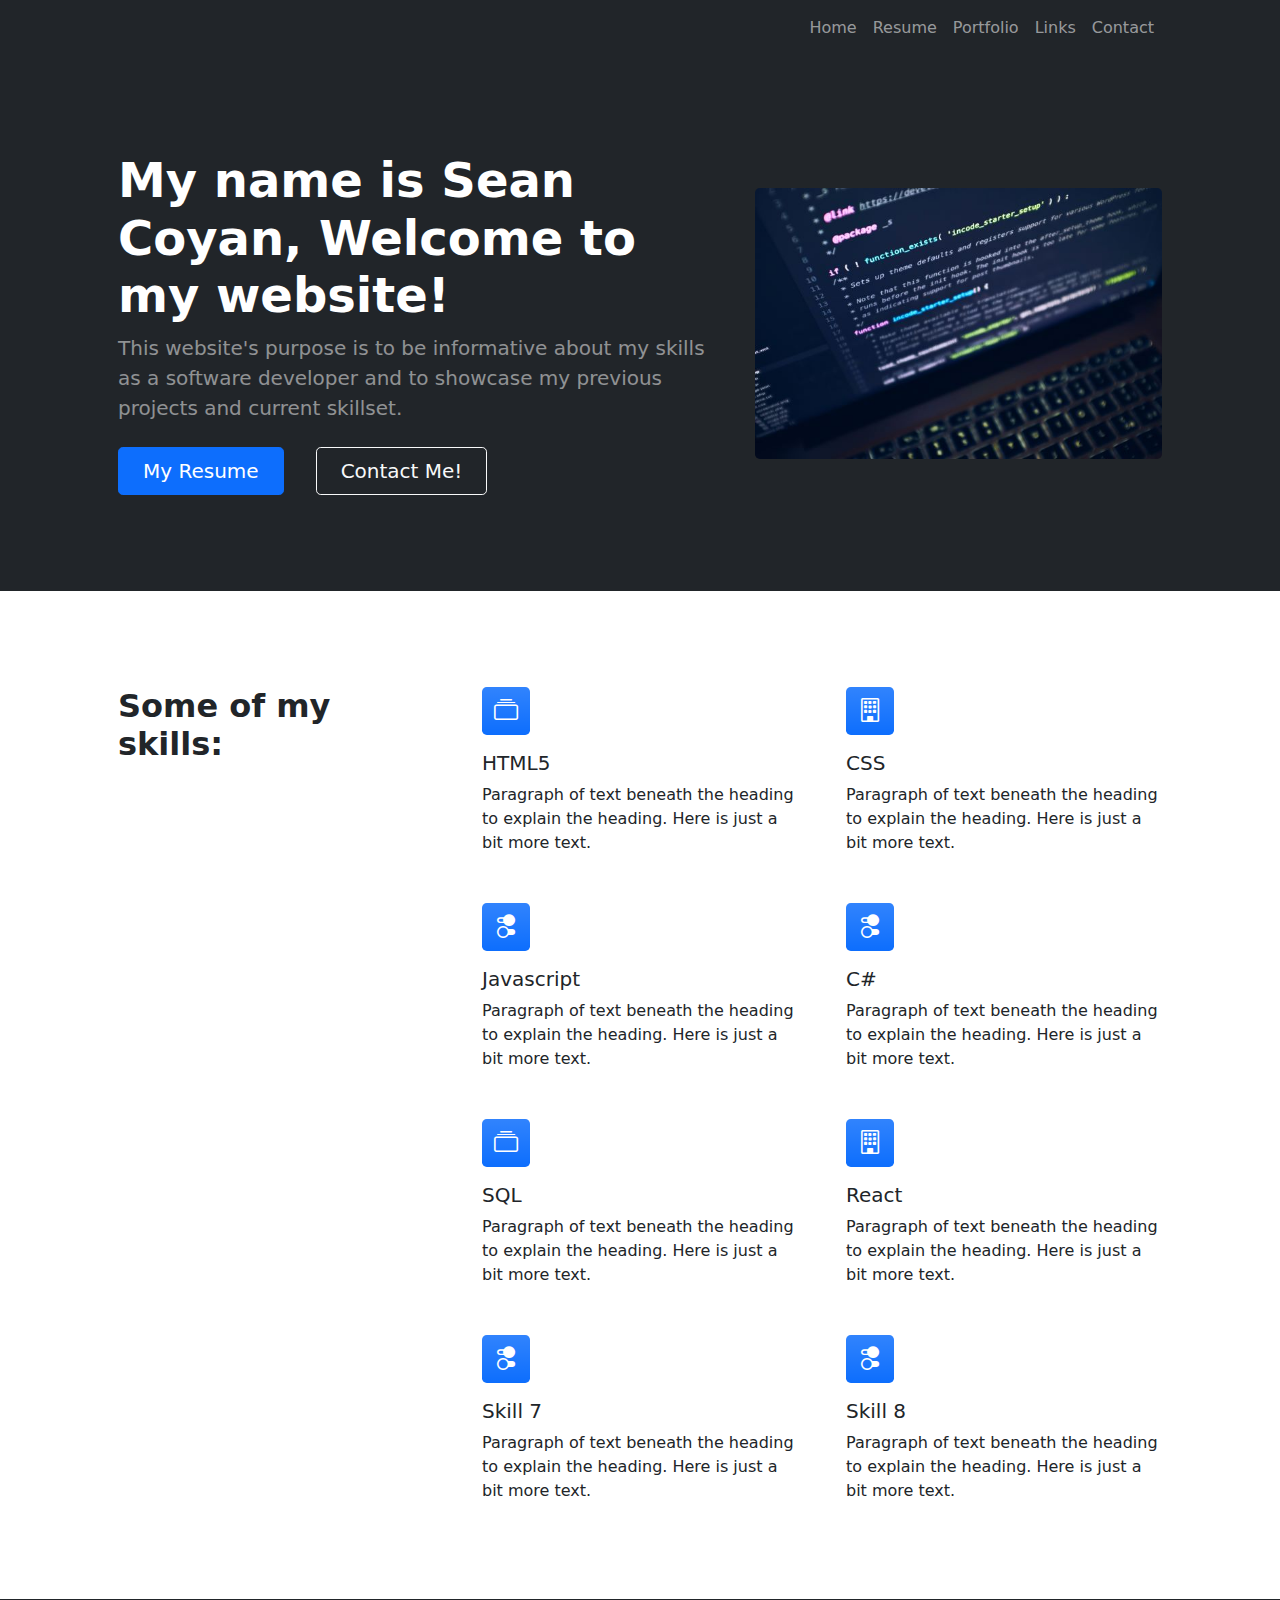
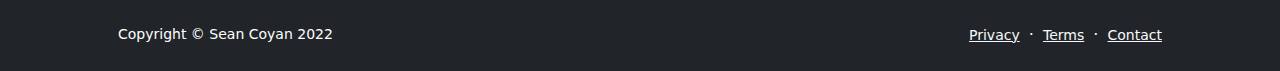
==== index.html @ 254affde "Initialize" ====
<!DOCTYPE html>
<html lang="en">
    <head>
        <meta charset="utf-8" />
        <meta name="viewport" content="width=device-width, initial-scale=1, shrink-to-fit=no" />
        <meta name="description" content="" />
        <meta name="author" content="" />
        <title>Home - SC Website</title>
        <!-- Favicon-->
        <link rel="icon" type="image/x-icon" href="assets/favicon.ico" />
        <!-- Bootstrap icons-->
        <link href="https://cdn.jsdelivr.net/npm/bootstrap-icons@1.5.0/font/bootstrap-icons.css" rel="stylesheet" />
        <!-- Core theme CSS (includes Bootstrap)-->
        <link href="css/styles.css" rel="stylesheet" />
    </head>
    <body class="d-flex flex-column h-100">
        <main class="flex-shrink-0">
            <!-- Navigation-->
            <nav class="navbar navbar-expand-lg navbar-dark bg-dark">
                <div class="container px-5">
                    <a class="navbar-brand" href="index.html"></a>
                    <button class="navbar-toggler" type="button" data-bs-toggle="collapse" data-bs-target="#navbarSupportedContent" aria-controls="navbarSupportedContent" aria-expanded="false" aria-label="Toggle navigation"><span class="navbar-toggler-icon"></span></button>
                    <div class="collapse navbar-collapse" id="navbarSupportedContent">
                        <ul class="navbar-nav ms-auto mb-2 mb-lg-0">
                            <li class="nav-item"><a class="nav-link" href="index.html">Home</a></li>
                            <li class="nav-item"><a class="nav-link" href="resume.html">Resume</a></li>
                            <li class="nav-item"><a class="nav-link" href="portfolio.html">Portfolio</a></li>
                            <li class="nav-item"><a class="nav-link" href="Links.html">Links</a></li>
                            <li class="nav-item"><a class="nav-link" href="contact.html">Contact</a></li>
                            <!-- <li class="nav-item dropdown">
                                <a class="nav-link dropdown-toggle" id="navbarDropdownBlog" href="#" role="button" data-bs-toggle="dropdown" aria-expanded="false">Blog</a>
                                <ul class="dropdown-menu dropdown-menu-end" aria-labelledby="navbarDropdownBlog">
                                    <li><a class="dropdown-item" href="blog-home.html">Blog Home</a></li>
                                    <li><a class="dropdown-item" href="blog-post.html">Blog Post</a></li>
                                </ul>
                            </li> -->                            
                        </ul>
                    </div>
                </div>
            </nav>
            <!-- Header-->
            <header class="bg-dark py-5">
                <div class="container px-5">
                    <div class="row gx-5 align-items-center justify-content-center">
                        <div class="col-lg-8 col-xl-7 col-xxl-6">
                            <div class="my-5 text-center text-xl-start">
                                <h1 class="display-5 fw-bolder text-white mb-2">My name is Sean Coyan, Welcome to my website!</h1>
                                <p class="lead fw-normal text-white-50 mb-4">This website's purpose is to be informative about my skills as a software developer and to showcase my previous projects and current skillset.</p>
                                <div class="d-grid gap-3 d-sm-flex justify-content-sm-center justify-content-xl-start">
                                    <a class="btn btn-primary btn-lg px-4 me-sm-3" href="/resume.html">My Resume</a>
                                    <a class="btn btn-outline-light btn-lg px-4" href="/contact.html">Contact Me!</a>
                                </div>
                            </div>
                        </div>
                        <div class="col-xl-5 col-xxl-6 d-none d-xl-block text-center"><img class="img-fluid rounded-3 my-5" src="/assets/images/computerScreen600_400.jpg" alt="..." /></div>
                    </div>
                </div>
            </header>
            <!-- Features section-->
            <section class="py-5" id="features">
                <div class="container px-5 my-5">
                    <div class="row gx-5">
                        <div class="col-lg-4 mb-5 mb-lg-0"><h2 class="fw-bolder mb-0">Some of my skills:</h2></div>
                        <div class="col-lg-8">
                            <div class="row gx-5 row-cols-1 row-cols-md-2">
                                <div class="col mb-5 h-100">
                                    <div class="feature bg-primary bg-gradient text-white rounded-3 mb-3"><i class="bi bi-collection"></i></div>
                                    <h2 class="h5">HTML5</h2>
                                    <p class="mb-0">Paragraph of text beneath the heading to explain the heading. Here is just a bit more text.</p>
                                </div>
                                <div class="col mb-5 h-100">
                                    <div class="feature bg-primary bg-gradient text-white rounded-3 mb-3"><i class="bi bi-building"></i></div>
                                    <h2 class="h5">CSS</h2>
                                    <p class="mb-0">Paragraph of text beneath the heading to explain the heading. Here is just a bit more text.</p>
                                </div>
                                <div class="col mb-5 mb-md-0 h-100">
                                    <div class="feature bg-primary bg-gradient text-white rounded-3 mb-3"><i class="bi bi-toggles2"></i></div>
                                    <h2 class="h5">Javascript</h2>
                                    <p class="mb-0">Paragraph of text beneath the heading to explain the heading. Here is just a bit more text.</p>
                                </div>
                                <div class="col mb-5 h-100">
                                    <div class="feature bg-primary bg-gradient text-white rounded-3 mb-3"><i class="bi bi-toggles2"></i></div>
                                    <h2 class="h5">C#</h2>
                                    <p class="mb-0">Paragraph of text beneath the heading to explain the heading. Here is just a bit more text.</p>
                                </div>
                                <div class="col mb-5 h-100">
                                    <div class="feature bg-primary bg-gradient text-white rounded-3 mb-3"><i class="bi bi-collection"></i></div>
                                    <h2 class="h5">SQL</h2>
                                    <p class="mb-0">Paragraph of text beneath the heading to explain the heading. Here is just a bit more text.</p>
                                </div>
                                <div class="col mb-5 h-100">
                                    <div class="feature bg-primary bg-gradient text-white rounded-3 mb-3"><i class="bi bi-building"></i></div>
                                    <h2 class="h5">React</h2>
                                    <p class="mb-0">Paragraph of text beneath the heading to explain the heading. Here is just a bit more text.</p>
                                </div>
                                <div class="col mb-5 mb-md-0 h-100">
                                    <div class="feature bg-primary bg-gradient text-white rounded-3 mb-3"><i class="bi bi-toggles2"></i></div>
                                    <h2 class="h5">Skill 7</h2>
                                    <p class="mb-0">Paragraph of text beneath the heading to explain the heading. Here is just a bit more text.</p>
                                </div>
                                <div class="col h-100">
                                    <div class="feature bg-primary bg-gradient text-white rounded-3 mb-3"><i class="bi bi-toggles2"></i></div>
                                    <h2 class="h5">Skill 8</h2>
                                    <p class="mb-0">Paragraph of text beneath the heading to explain the heading. Here is just a bit more text.</p>
                                </div>
                            </div>
                        </div>
                    </div>
                </div>
            </section>
            <!-- Testimonial section
            <div class="py-5 bg-light">
                <div class="container px-5 my-5">
                    <div class="row gx-5 justify-content-center">
                        <div class="col-lg-10 col-xl-7">
                            <div class="text-center">
                                <div class="fs-4 mb-4 fst-italic">"Working with Start Bootstrap templates has saved me tons of development time when building new projects! Starting with a Bootstrap template just makes things easier!"</div>
                                <div class="d-flex align-items-center justify-content-center">
                                    <img class="rounded-circle me-3" src="https://dummyimage.com/40x40/ced4da/6c757d" alt="..." />
                                    <div class="fw-bold">
                                        Tom Ato
                                        <span class="fw-bold text-primary mx-1">/</span>
                                        CEO, Pomodoro
                                    </div>
                                </div>
                            </div>
                        </div>
                    </div>
                </div>
            </div> -->
            <!-- Blog preview section
            <section class="py-5">
                <div class="container px-5 my-5">
                    <div class="row gx-5 justify-content-center">
                        <div class="col-lg-8 col-xl-6">
                            <div class="text-center">
                                <h2 class="fw-bolder">From our blog</h2>
                                <p class="lead fw-normal text-muted mb-5">Lorem ipsum, dolor sit amet consectetur adipisicing elit. Eaque fugit ratione dicta mollitia. Officiis ad.</p>
                            </div>
                        </div>
                    </div>
                    <div class="row gx-5">
                        <div class="col-lg-4 mb-5">
                            <div class="card h-100 shadow border-0">
                                <img class="card-img-top" src="https://dummyimage.com/600x350/ced4da/6c757d" alt="..." />
                                <div class="card-body p-4">
                                    <div class="badge bg-primary bg-gradient rounded-pill mb-2">News</div>
                                    <a class="text-decoration-none link-dark stretched-link" href="#!"><h5 class="card-title mb-3">Blog post title</h5></a>
                                    <p class="card-text mb-0">Some quick example text to build on the card title and make up the bulk of the card's content.</p>
                                </div>
                                <div class="card-footer p-4 pt-0 bg-transparent border-top-0">
                                    <div class="d-flex align-items-end justify-content-between">
                                        <div class="d-flex align-items-center">
                                            <img class="rounded-circle me-3" src="https://dummyimage.com/40x40/ced4da/6c757d" alt="..." />
                                            <div class="small">
                                                <div class="fw-bold">Kelly Rowan</div>
                                                <div class="text-muted">March 12, 2022 &middot; 6 min read</div>
                                            </div>
                                        </div>
                                    </div>
                                </div>
                            </div>
                        </div>
                        <div class="col-lg-4 mb-5">
                            <div class="card h-100 shadow border-0">
                                <img class="card-img-top" src="https://dummyimage.com/600x350/adb5bd/495057" alt="..." />
                                <div class="card-body p-4">
                                    <div class="badge bg-primary bg-gradient rounded-pill mb-2">Media</div>
                                    <a class="text-decoration-none link-dark stretched-link" href="#!"><h5 class="card-title mb-3">Another blog post title</h5></a>
                                    <p class="card-text mb-0">This text is a bit longer to illustrate the adaptive height of each card. Some quick example text to build on the card title and make up the bulk of the card's content.</p>
                                </div>
                                <div class="card-footer p-4 pt-0 bg-transparent border-top-0">
                                    <div class="d-flex align-items-end justify-content-between">
                                        <div class="d-flex align-items-center">
                                            <img class="rounded-circle me-3" src="https://dummyimage.com/40x40/ced4da/6c757d" alt="..." />
                                            <div class="small">
                                                <div class="fw-bold">Josiah Barclay</div>
                                                <div class="text-muted">March 23, 2022 &middot; 4 min read</div>
                                            </div>
                                        </div>
                                    </div>
                                </div>
                            </div>
                        </div>
                        <div class="col-lg-4 mb-5">
                            <div class="card h-100 shadow border-0">
                                <img class="card-img-top" src="https://dummyimage.com/600x350/6c757d/343a40" alt="..." />
                                <div class="card-body p-4">
                                    <div class="badge bg-primary bg-gradient rounded-pill mb-2">News</div>
                                    <a class="text-decoration-none link-dark stretched-link" href="#!"><h5 class="card-title mb-3">The last blog post title is a little bit longer than the others</h5></a>
                                    <p class="card-text mb-0">Some more quick example text to build on the card title and make up the bulk of the card's content.</p>
                                </div>
                                <div class="card-footer p-4 pt-0 bg-transparent border-top-0">
                                    <div class="d-flex align-items-end justify-content-between">
                                        <div class="d-flex align-items-center">
                                            <img class="rounded-circle me-3" src="https://dummyimage.com/40x40/ced4da/6c757d" alt="..." />
                                            <div class="small">
                                                <div class="fw-bold">Evelyn Martinez</div>
                                                <div class="text-muted">April 2, 2022 &middot; 10 min read</div>
                                            </div>
                                        </div>
                                    </div>
                                </div>
                            </div>
                        </div>
                    </div>-->
                    <!-- Call to action
                    <aside class="bg-primary bg-gradient rounded-3 p-4 p-sm-5 mt-5">
                        <div class="d-flex align-items-center justify-content-between flex-column flex-xl-row text-center text-xl-start">
                            <div class="mb-4 mb-xl-0">
                                <div class="fs-3 fw-bold text-white">New products, delivered to you.</div>
                                <div class="text-white-50">Sign up for our newsletter for the latest updates.</div>
                            </div>
                            <div class="ms-xl-4">
                                <div class="input-group mb-2">
                                    <input class="form-control" type="text" placeholder="Email address..." aria-label="Email address..." aria-describedby="button-newsletter" />
                                    <button class="btn btn-outline-light" id="button-newsletter" type="button">Sign up</button>
                                </div>
                                <div class="small text-white-50">We care about privacy, and will never share your data.</div>
                            </div>
                        </div>
                    </aside>
                </div>
            </section> -->
        </main>
        <!-- Footer-->
        <footer class="bg-dark py-4 mt-auto">
            <div class="container px-5">
                <div class="row align-items-center justify-content-between flex-column flex-sm-row">
                    <div class="col-auto"><div class="small m-0 text-white">Copyright &copy; Sean Coyan 2022</div></div>
                    <div class="col-auto">
                        <a class="link-light small" href="#!">Privacy</a>
                        <span class="text-white mx-1">&middot;</span>
                        <a class="link-light small" href="#!">Terms</a>
                        <span class="text-white mx-1">&middot;</span>
                        <a class="link-light small" href="#!">Contact</a>
                    </div>
                </div>
            </div>
        </footer>
        <!-- Bootstrap core JS-->
        <script src="https://cdn.jsdelivr.net/npm/bootstrap@5.1.3/dist/js/bootstrap.bundle.min.js"></script>
        <!-- Core theme JS-->
        <script src="js/scripts.js"></script>
        <script src="js/bootstrap.bundle.js"></script>
    </body>    
</html>
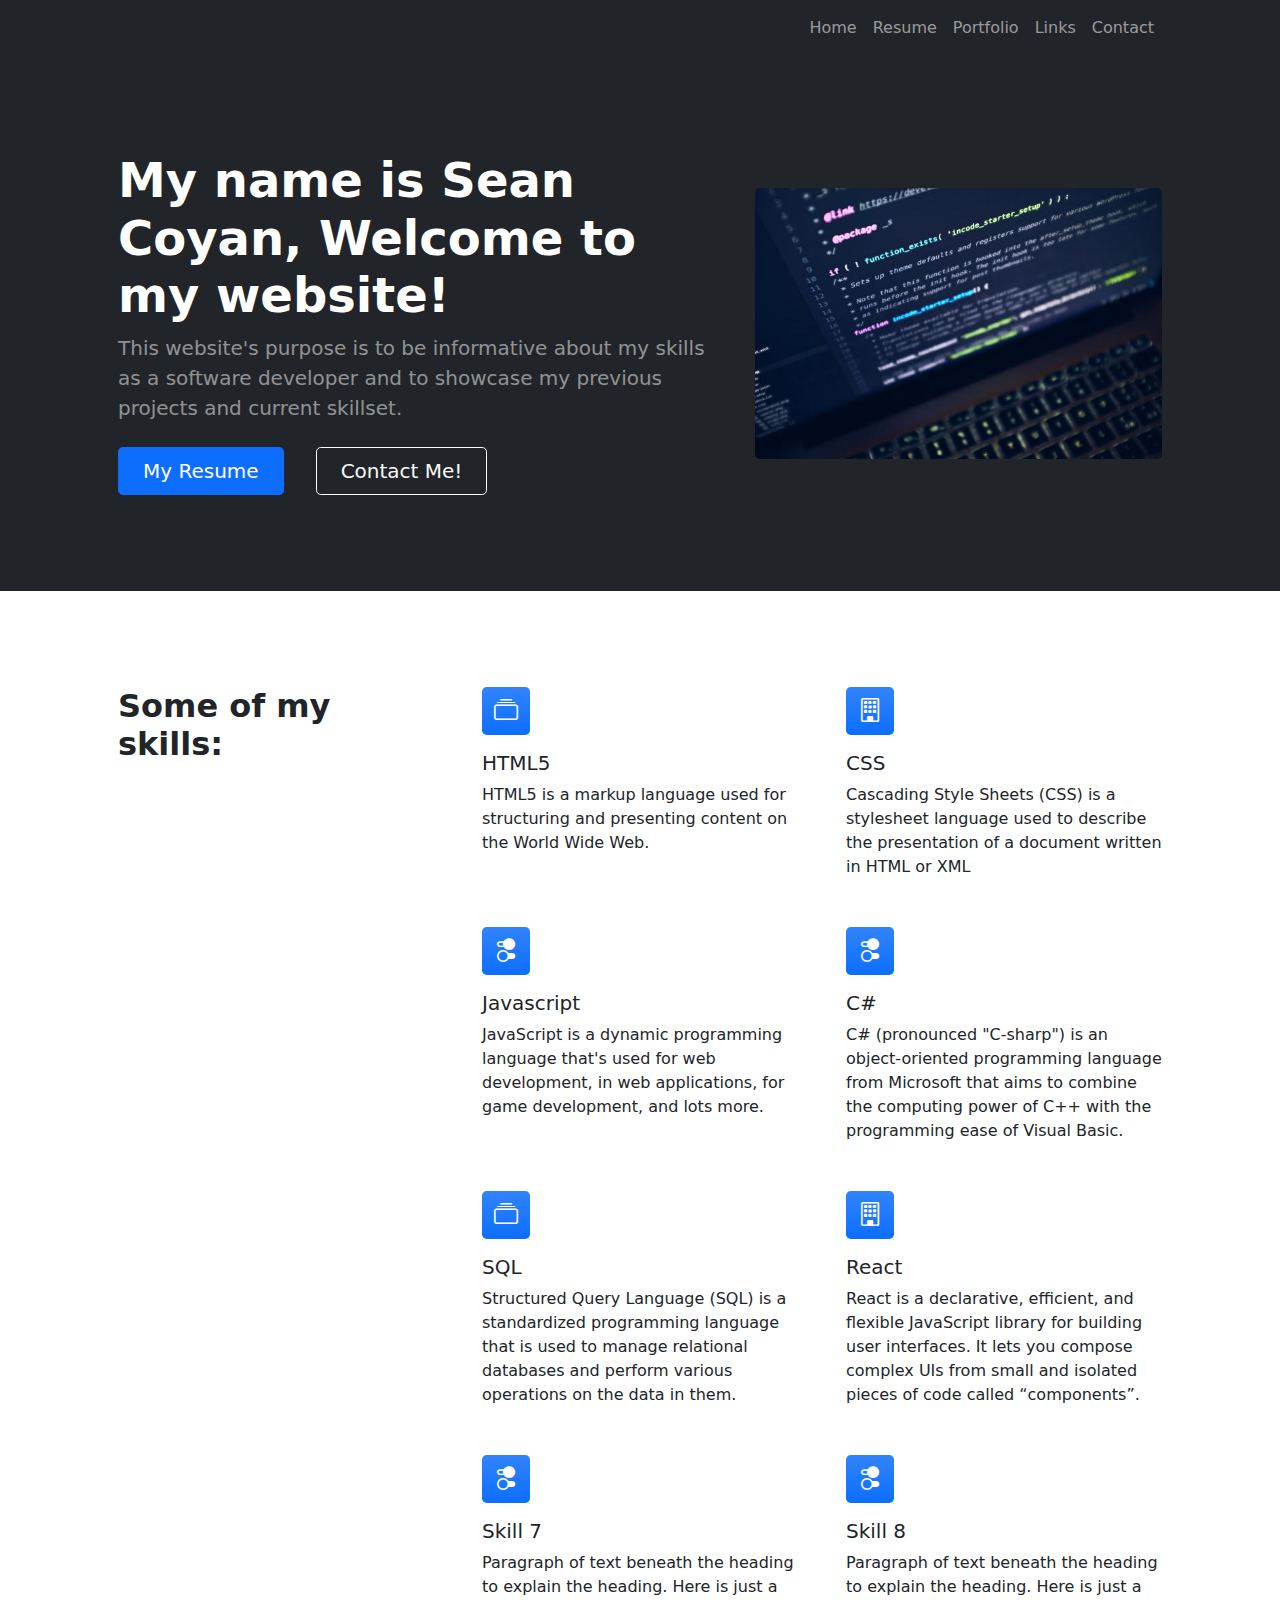
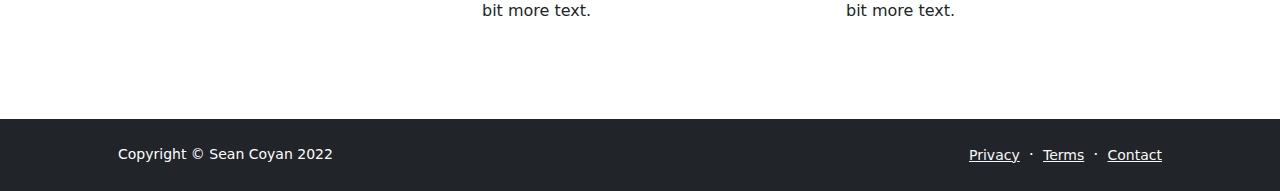
==== commit eb82e5c4: "Updated skill descriptions" ====
--- a/index.html
+++ b/index.html
@@ -66,32 +66,32 @@
                                 <div class="col mb-5 h-100">
                                     <div class="feature bg-primary bg-gradient text-white rounded-3 mb-3"><i class="bi bi-collection"></i></div>
                                     <h2 class="h5">HTML5</h2>
-                                    <p class="mb-0">Paragraph of text beneath the heading to explain the heading. Here is just a bit more text.</p>
+                                    <p class="mb-0">HTML5 is a markup language used for structuring and presenting content on the World Wide Web.</p>
                                 </div>
                                 <div class="col mb-5 h-100">
                                     <div class="feature bg-primary bg-gradient text-white rounded-3 mb-3"><i class="bi bi-building"></i></div>
                                     <h2 class="h5">CSS</h2>
-                                    <p class="mb-0">Paragraph of text beneath the heading to explain the heading. Here is just a bit more text.</p>
+                                    <p class="mb-0">Cascading Style Sheets (CSS) is a stylesheet language used to describe the presentation of a document written in HTML or XML</p>
                                 </div>
                                 <div class="col mb-5 mb-md-0 h-100">
                                     <div class="feature bg-primary bg-gradient text-white rounded-3 mb-3"><i class="bi bi-toggles2"></i></div>
                                     <h2 class="h5">Javascript</h2>
-                                    <p class="mb-0">Paragraph of text beneath the heading to explain the heading. Here is just a bit more text.</p>
+                                    <p class="mb-0">JavaScript is a dynamic programming language that's used for web development, in web applications, for game development, and lots more.</p>
                                 </div>
                                 <div class="col mb-5 h-100">
                                     <div class="feature bg-primary bg-gradient text-white rounded-3 mb-3"><i class="bi bi-toggles2"></i></div>
                                     <h2 class="h5">C#</h2>
-                                    <p class="mb-0">Paragraph of text beneath the heading to explain the heading. Here is just a bit more text.</p>
+                                    <p class="mb-0">C# (pronounced "C-sharp") is an object-oriented programming language from Microsoft that aims to combine the computing power of C++ with the programming ease of Visual Basic.</p>
                                 </div>
                                 <div class="col mb-5 h-100">
                                     <div class="feature bg-primary bg-gradient text-white rounded-3 mb-3"><i class="bi bi-collection"></i></div>
                                     <h2 class="h5">SQL</h2>
-                                    <p class="mb-0">Paragraph of text beneath the heading to explain the heading. Here is just a bit more text.</p>
+                                    <p class="mb-0">Structured Query Language (SQL) is a standardized programming language that is used to manage relational databases and perform various operations on the data in them.</p>
                                 </div>
                                 <div class="col mb-5 h-100">
                                     <div class="feature bg-primary bg-gradient text-white rounded-3 mb-3"><i class="bi bi-building"></i></div>
                                     <h2 class="h5">React</h2>
-                                    <p class="mb-0">Paragraph of text beneath the heading to explain the heading. Here is just a bit more text.</p>
+                                    <p class="mb-0">React is a declarative, efficient, and flexible JavaScript library for building user interfaces. It lets you compose complex UIs from small and isolated pieces of code called “components”.</p>
                                 </div>
                                 <div class="col mb-5 mb-md-0 h-100">
                                     <div class="feature bg-primary bg-gradient text-white rounded-3 mb-3"><i class="bi bi-toggles2"></i></div>
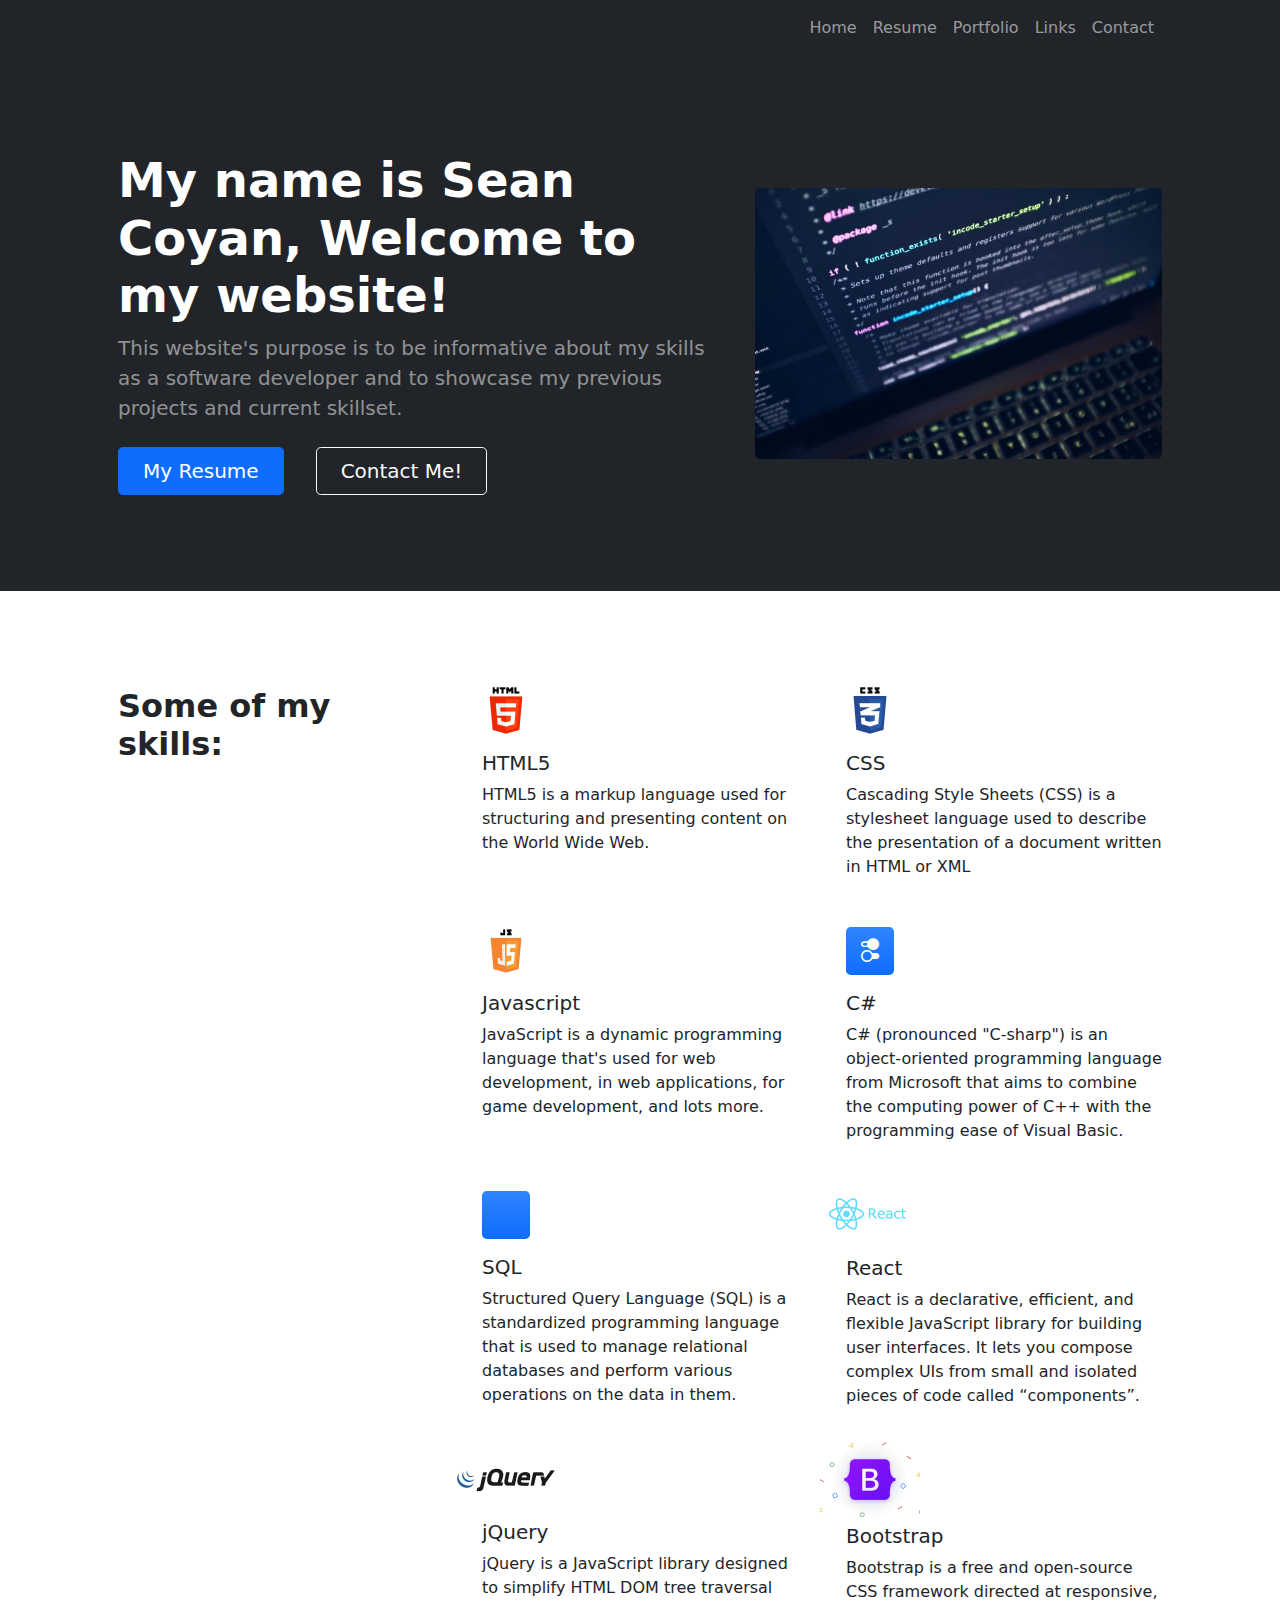
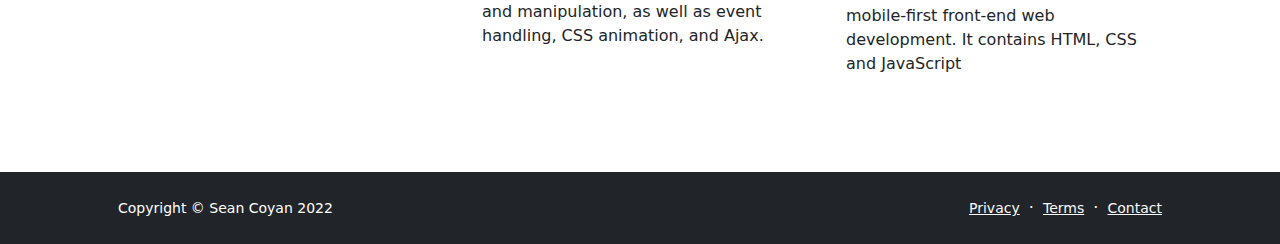
==== commit 88bccd4f: "8-9-22" ====
--- a/index.html
+++ b/index.html
@@ -64,17 +64,17 @@
                         <div class="col-lg-8">
                             <div class="row gx-5 row-cols-1 row-cols-md-2">
                                 <div class="col mb-5 h-100">
-                                    <div class="feature bg-primary bg-gradient text-white rounded-3 mb-3"><i class="bi bi-collection"></i></div>
+                                    <div class="feature bg-primary bg-gradient text-white rounded-3 mb-3"><img src="/assets/images/HTML5.png" alt=""></div>
                                     <h2 class="h5">HTML5</h2>
                                     <p class="mb-0">HTML5 is a markup language used for structuring and presenting content on the World Wide Web.</p>
                                 </div>
                                 <div class="col mb-5 h-100">
-                                    <div class="feature bg-primary bg-gradient text-white rounded-3 mb-3"><i class="bi bi-building"></i></div>
+                                    <div class="feature bg-primary bg-gradient text-white rounded-3 mb-3"><img src="/assets/images/css3.png" alt=""></div>
                                     <h2 class="h5">CSS</h2>
                                     <p class="mb-0">Cascading Style Sheets (CSS) is a stylesheet language used to describe the presentation of a document written in HTML or XML</p>
                                 </div>
                                 <div class="col mb-5 mb-md-0 h-100">
-                                    <div class="feature bg-primary bg-gradient text-white rounded-3 mb-3"><i class="bi bi-toggles2"></i></div>
+                                    <div class="feature bg-primary bg-gradient text-white rounded-3 mb-3"><img src="/assets/images/javascript.png" alt=""></div>
                                     <h2 class="h5">Javascript</h2>
                                     <p class="mb-0">JavaScript is a dynamic programming language that's used for web development, in web applications, for game development, and lots more.</p>
                                 </div>
@@ -84,24 +84,24 @@
                                     <p class="mb-0">C# (pronounced "C-sharp") is an object-oriented programming language from Microsoft that aims to combine the computing power of C++ with the programming ease of Visual Basic.</p>
                                 </div>
                                 <div class="col mb-5 h-100">
-                                    <div class="feature bg-primary bg-gradient text-white rounded-3 mb-3"><i class="bi bi-collection"></i></div>
+                                    <div class="feature bg-primary bg-gradient text-white rounded-3 mb-3"><img src="/assets/images/sqlicon.png" alt=""></div>
                                     <h2 class="h5">SQL</h2>
                                     <p class="mb-0">Structured Query Language (SQL) is a standardized programming language that is used to manage relational databases and perform various operations on the data in them.</p>
                                 </div>
                                 <div class="col mb-5 h-100">
-                                    <div class="feature bg-primary bg-gradient text-white rounded-3 mb-3"><i class="bi bi-building"></i></div>
+                                    <div class="feature bg-primary bg-gradient text-white rounded-3 mb-3"><img src="/assets/images/react.png" alt=""></div>
                                     <h2 class="h5">React</h2>
                                     <p class="mb-0">React is a declarative, efficient, and flexible JavaScript library for building user interfaces. It lets you compose complex UIs from small and isolated pieces of code called “components”.</p>
                                 </div>
                                 <div class="col mb-5 mb-md-0 h-100">
-                                    <div class="feature bg-primary bg-gradient text-white rounded-3 mb-3"><i class="bi bi-toggles2"></i></div>
-                                    <h2 class="h5">Skill 7</h2>
-                                    <p class="mb-0">Paragraph of text beneath the heading to explain the heading. Here is just a bit more text.</p>
+                                    <div class="feature bg-primary bg-gradient text-white rounded-3 mb-3"><img src="/assets/images/jquery.png" alt=""></div>
+                                    <h2 class="h5">jQuery</h2>
+                                    <p class="mb-0">jQuery is a JavaScript library designed to simplify HTML DOM tree traversal and manipulation, as well as event handling, CSS animation, and Ajax.</p>
                                 </div>
                                 <div class="col h-100">
-                                    <div class="feature bg-primary bg-gradient text-white rounded-3 mb-3"><i class="bi bi-toggles2"></i></div>
-                                    <h2 class="h5">Skill 8</h2>
-                                    <p class="mb-0">Paragraph of text beneath the heading to explain the heading. Here is just a bit more text.</p>
+                                    <div class="feature bg-primary bg-gradient text-white rounded-3 mb-3"><img src="/assets/images/Bootstrap5.png" alt=""></div>
+                                    <h2 class="h5">Bootstrap</h2>
+                                    <p class="mb-0">Bootstrap is a free and open-source CSS framework directed at responsive, mobile-first front-end web development. It contains HTML, CSS and JavaScript</p>
                                 </div>
                             </div>
                         </div>
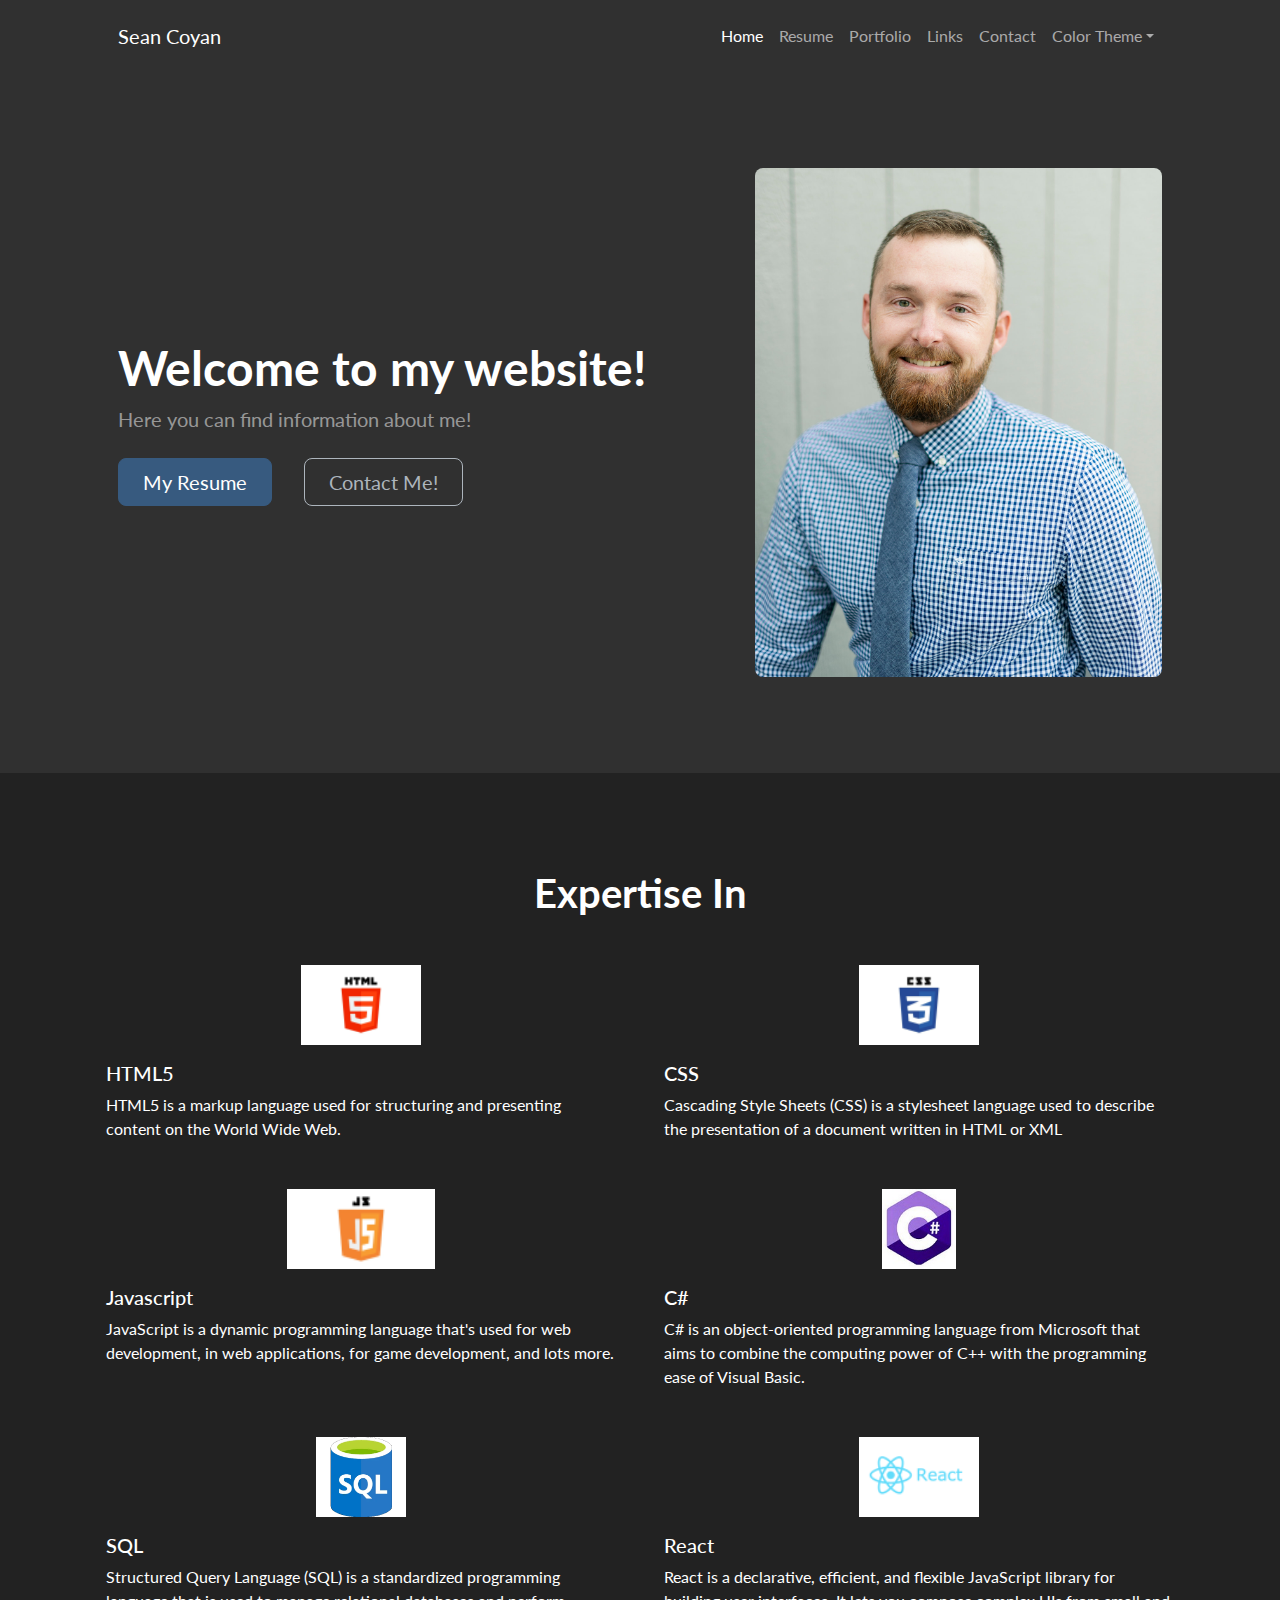
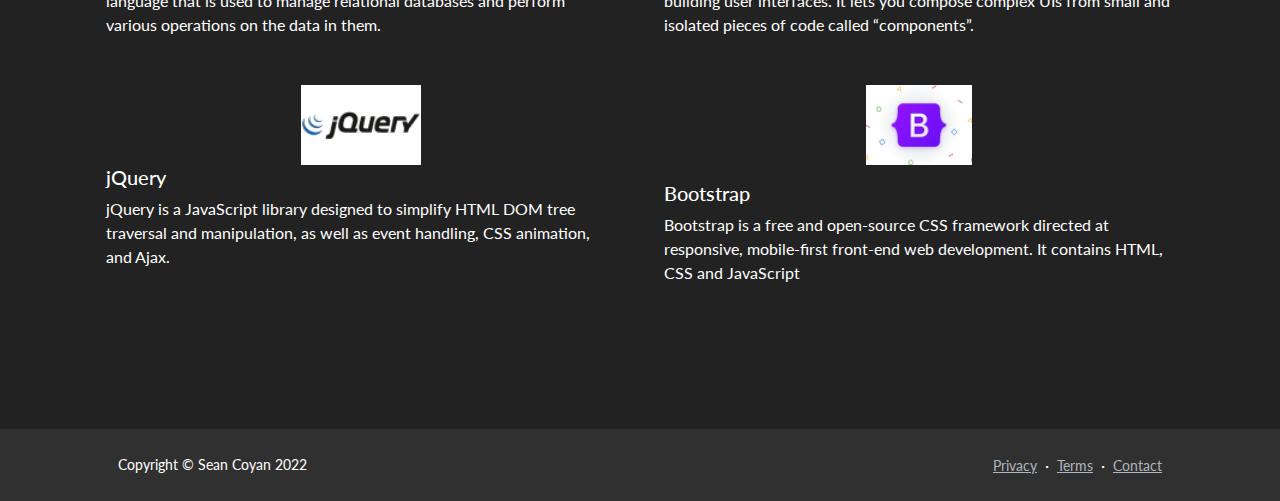
==== commit 56439544: "updated theme and layout" ====
--- a/index.html
+++ b/index.html
@@ -6,34 +6,41 @@
         <meta name="description" content="" />
         <meta name="author" content="" />
         <title>Home - SC Website</title>
-        <!-- Favicon-->
         <link rel="icon" type="image/x-icon" href="assets/favicon.ico" />
-        <!-- Bootstrap icons-->
         <link href="https://cdn.jsdelivr.net/npm/bootstrap-icons@1.5.0/font/bootstrap-icons.css" rel="stylesheet" />
-        <!-- Core theme CSS (includes Bootstrap)-->
-        <link href="css/styles.css" rel="stylesheet" />
+        <link rel="stylesheet" href="/css/darkly.min.css" id="theme" class="dark">
+        <link rel="stylesheet" href="/css/custom.css">
     </head>
     <body class="d-flex flex-column h-100">
         <main class="flex-shrink-0">
             <!-- Navigation-->
             <nav class="navbar navbar-expand-lg navbar-dark bg-dark">
                 <div class="container px-5">
-                    <a class="navbar-brand" href="index.html"></a>
+                    <a class="navbar-brand" href="index.html">Sean Coyan</a>
                     <button class="navbar-toggler" type="button" data-bs-toggle="collapse" data-bs-target="#navbarSupportedContent" aria-controls="navbarSupportedContent" aria-expanded="false" aria-label="Toggle navigation"><span class="navbar-toggler-icon"></span></button>
                     <div class="collapse navbar-collapse" id="navbarSupportedContent">
                         <ul class="navbar-nav ms-auto mb-2 mb-lg-0">
-                            <li class="nav-item"><a class="nav-link" href="index.html">Home</a></li>
+                            <li class="nav-item"><a class="nav-link active" href="index.html">Home</a></li>
                             <li class="nav-item"><a class="nav-link" href="resume.html">Resume</a></li>
                             <li class="nav-item"><a class="nav-link" href="portfolio.html">Portfolio</a></li>
                             <li class="nav-item"><a class="nav-link" href="Links.html">Links</a></li>
                             <li class="nav-item"><a class="nav-link" href="contact.html">Contact</a></li>
-                            <!-- <li class="nav-item dropdown">
-                                <a class="nav-link dropdown-toggle" id="navbarDropdownBlog" href="#" role="button" data-bs-toggle="dropdown" aria-expanded="false">Blog</a>
+                            <li class="nav-item dropdown">
+                                <a class="nav-link dropdown-toggle" id="navbarDropdownBlog" href="#" role="button" data-bs-toggle="dropdown" aria-expanded="false">Color Theme</a>
                                 <ul class="dropdown-menu dropdown-menu-end" aria-labelledby="navbarDropdownBlog">
-                                    <li><a class="dropdown-item" href="blog-home.html">Blog Home</a></li>
-                                    <li><a class="dropdown-item" href="blog-post.html">Blog Post</a></li>
+                                    <li><a class="dropdown-item" href="#" onclick="setTheme('darkly')">Dark Theme</a></li>
+                                    <li><a class="dropdown-item" href="#" onclick="setTheme('simplex')">Light Theme</a></li>
+                                    <!-- <li><a class="dropdown-item" href="#" onclick="setTheme('minty')">Minty</a></li> -->
+                                    <li><a class="dropdown-item" href="#" onclick="setTheme('sketchy')">FUN!</a></li>
                                 </ul>
-                            </li> -->                            
+                            </li>
+
+
+
+                      
+                            <!-- <li class="nav-item"><a class="nav-link" href="#" onclick="setTheme('darkly')">Dark Theme</a></li>
+                            <li class="nav-item"><a class="nav-link" href="#" onclick="setTheme('simplex')">Light Theme</a></li> -->
+                            
                         </ul>
                     </div>
                 </div>
@@ -44,62 +51,62 @@
                     <div class="row gx-5 align-items-center justify-content-center">
                         <div class="col-lg-8 col-xl-7 col-xxl-6">
                             <div class="my-5 text-center text-xl-start">
-                                <h1 class="display-5 fw-bolder text-white mb-2">My name is Sean Coyan, Welcome to my website!</h1>
-                                <p class="lead fw-normal text-white-50 mb-4">This website's purpose is to be informative about my skills as a software developer and to showcase my previous projects and current skillset.</p>
+                                <h1 class="display-5 fw-bolder text-white mb-2">Welcome to my website!</h1>
+                                <p class="lead fw-normal text-white-50 mb-4">Here you can find information about me! </p>
                                 <div class="d-grid gap-3 d-sm-flex justify-content-sm-center justify-content-xl-start">
                                     <a class="btn btn-primary btn-lg px-4 me-sm-3" href="/resume.html">My Resume</a>
                                     <a class="btn btn-outline-light btn-lg px-4" href="/contact.html">Contact Me!</a>
                                 </div>
                             </div>
                         </div>
-                        <div class="col-xl-5 col-xxl-6 d-none d-xl-block text-center"><img class="img-fluid rounded-3 my-5" src="/assets/images/computerScreen600_400.jpg" alt="..." /></div>
+                        <div class="col-xl-5 col-xxl-6 d-none d-xl-block text-center"><img class="img-fluid rounded-3 my-5" src="/assets/images/seancoyan1_websize.jpg" alt="..." /></div>
                     </div>
                 </div>
             </header>
             <!-- Features section-->
             <section class="py-5" id="features">
                 <div class="container px-5 my-5">
+                    <div class="col-lg-12 mb-5 mb-lg-0 text-center"><h2 class="fw-bolder mb-5">Expertise In</h2></div>
                     <div class="row gx-5">
-                        <div class="col-lg-4 mb-5 mb-lg-0"><h2 class="fw-bolder mb-0">Some of my skills:</h2></div>
-                        <div class="col-lg-8">
+                        <div class="container">
                             <div class="row gx-5 row-cols-1 row-cols-md-2">
                                 <div class="col mb-5 h-100">
-                                    <div class="feature bg-primary bg-gradient text-white rounded-3 mb-3"><img src="/assets/images/HTML5.png" alt=""></div>
+                                    <div class ="text-center mb-3"><img src="/assets/images/HTML5.png" alt=""></div>
                                     <h2 class="h5">HTML5</h2>
                                     <p class="mb-0">HTML5 is a markup language used for structuring and presenting content on the World Wide Web.</p>
                                 </div>
                                 <div class="col mb-5 h-100">
-                                    <div class="feature bg-primary bg-gradient text-white rounded-3 mb-3"><img src="/assets/images/css3.png" alt=""></div>
+                                    <div class="text-center mb-3 mb-3"><img src="/assets/images/css3.png" alt=""></div>
                                     <h2 class="h5">CSS</h2>
                                     <p class="mb-0">Cascading Style Sheets (CSS) is a stylesheet language used to describe the presentation of a document written in HTML or XML</p>
                                 </div>
-                                <div class="col mb-5 mb-md-0 h-100">
-                                    <div class="feature bg-primary bg-gradient text-white rounded-3 mb-3"><img src="/assets/images/javascript.png" alt=""></div>
+                                <div class="col mb-5 h-100">
+                                    <div class="text-center mb-3 mb-3"><img src="/assets/images/javascript.png" alt=""></div>
                                     <h2 class="h5">Javascript</h2>
                                     <p class="mb-0">JavaScript is a dynamic programming language that's used for web development, in web applications, for game development, and lots more.</p>
                                 </div>
                                 <div class="col mb-5 h-100">
-                                    <div class="feature bg-primary bg-gradient text-white rounded-3 mb-3"><i class="bi bi-toggles2"></i></div>
+                                    <div class="text-center mb-3 mb-3"><img src="/assets/images/cshrp.jpg" alt=""> </div>
                                     <h2 class="h5">C#</h2>
-                                    <p class="mb-0">C# (pronounced "C-sharp") is an object-oriented programming language from Microsoft that aims to combine the computing power of C++ with the programming ease of Visual Basic.</p>
-                                </div>
-                                <div class="col mb-5 h-100">
-                                    <div class="feature bg-primary bg-gradient text-white rounded-3 mb-3"><img src="/assets/images/sqlicon.png" alt=""></div>
+                                    <p class="mb-0">C# is an object-oriented programming language from Microsoft that aims to combine the computing power of C++ with the programming ease of Visual Basic.</p>
+                                </div>
+                                <div class="col mb-5 h-100">
+                                    <div class="text-center mb-3 mb-3"><img src="/assets/images/sqlicon.png" alt=""></div>
                                     <h2 class="h5">SQL</h2>
                                     <p class="mb-0">Structured Query Language (SQL) is a standardized programming language that is used to manage relational databases and perform various operations on the data in them.</p>
                                 </div>
                                 <div class="col mb-5 h-100">
-                                    <div class="feature bg-primary bg-gradient text-white rounded-3 mb-3"><img src="/assets/images/react.png" alt=""></div>
+                                    <div class="text-center mb-3 mb-3"><img src="/assets/images/react.png" alt=""></div>
                                     <h2 class="h5">React</h2>
                                     <p class="mb-0">React is a declarative, efficient, and flexible JavaScript library for building user interfaces. It lets you compose complex UIs from small and isolated pieces of code called “components”.</p>
                                 </div>
-                                <div class="col mb-5 mb-md-0 h-100">
-                                    <div class="feature bg-primary bg-gradient text-white rounded-3 mb-3"><img src="/assets/images/jquery.png" alt=""></div>
+                                <div class="col mb-5 h-100">
+                                    <div class=text-center mb-3  mb-3"><img src="/assets/images/jquery.png" alt=""></div>
                                     <h2 class="h5">jQuery</h2>
                                     <p class="mb-0">jQuery is a JavaScript library designed to simplify HTML DOM tree traversal and manipulation, as well as event handling, CSS animation, and Ajax.</p>
                                 </div>
-                                <div class="col h-100">
-                                    <div class="feature bg-primary bg-gradient text-white rounded-3 mb-3"><img src="/assets/images/Bootstrap5.png" alt=""></div>
+                                <div class="col mb-5 h-100">
+                                    <div class="text-center mb-3 mb-3"><img src="/assets/images/Bootstrap5.png" alt=""></div>
                                     <h2 class="h5">Bootstrap</h2>
                                     <p class="mb-0">Bootstrap is a free and open-source CSS framework directed at responsive, mobile-first front-end web development. It contains HTML, CSS and JavaScript</p>
                                 </div>
@@ -242,6 +249,6 @@
         <script src="https://cdn.jsdelivr.net/npm/bootstrap@5.1.3/dist/js/bootstrap.bundle.min.js"></script>
         <!-- Core theme JS-->
         <script src="js/scripts.js"></script>
-        <script src="js/bootstrap.bundle.js"></script>
+        <!-- <script src="js/bootstrap.bundle.js"></script> -->
     </body>    
 </html>
--- a/css/darkly.min.css
+++ b/css/darkly.min.css
@@ -0,0 +1,12 @@
+@charset "UTF-8";/*!
+ * Bootswatch v5.2.0 (https://bootswatch.com)
+ * Theme: darkly
+ * Copyright 2012-2022 Thomas Park
+ * Licensed under MIT
+ * Based on Bootstrap
+*//*!
+ * Bootstrap  v5.2.0 (https://getbootstrap.com/)
+ * Copyright 2011-2022 The Bootstrap Authors
+ * Copyright 2011-2022 Twitter, Inc.
+ * Licensed under MIT (https://github.com/twbs/bootstrap/blob/main/LICENSE)
+ */@import url(https://fonts.googleapis.com/css2?family=Lato:ital,wght@0,400;0,700;1,400&display=swap);:root{--bs-blue:#375a7f;--bs-indigo:#6610f2;--bs-purple:#6f42c1;--bs-pink:#e83e8c;--bs-red:#e74c3c;--bs-orange:#fd7e14;--bs-yellow:#f39c12;--bs-green:#00bc8c;--bs-teal:#20c997;--bs-cyan:#3498db;--bs-black:#000;--bs-white:#fff;--bs-gray:#888;--bs-gray-dark:#303030;--bs-gray-100:#f8f9fa;--bs-gray-200:#ebebeb;--bs-gray-300:#dee2e6;--bs-gray-400:#ced4da;--bs-gray-500:#adb5bd;--bs-gray-600:#888;--bs-gray-700:#444;--bs-gray-800:#303030;--bs-gray-900:#222;--bs-primary:#375a7f;--bs-secondary:#444;--bs-success:#00bc8c;--bs-info:#3498db;--bs-warning:#f39c12;--bs-danger:#e74c3c;--bs-light:#adb5bd;--bs-dark:#303030;--bs-primary-rgb:55,90,127;--bs-secondary-rgb:68,68,68;--bs-success-rgb:0,188,140;--bs-info-rgb:52,152,219;--bs-warning-rgb:243,156,18;--bs-danger-rgb:231,76,60;--bs-light-rgb:173,181,189;--bs-dark-rgb:48,48,48;--bs-white-rgb:255,255,255;--bs-black-rgb:0,0,0;--bs-body-color-rgb:255,255,255;--bs-body-bg-rgb:34,34,34;--bs-font-sans-serif:Lato,-apple-system,BlinkMacSystemFont,"Segoe UI",Roboto,"Helvetica Neue",Arial,sans-serif,"Apple Color Emoji","Segoe UI Emoji","Segoe UI Symbol";--bs-font-monospace:SFMono-Regular,Menlo,Monaco,Consolas,"Liberation Mono","Courier New",monospace;--bs-gradient:linear-gradient(180deg, rgba(255, 255, 255, 0.15), rgba(255, 255, 255, 0));--bs-body-font-family:var(--bs-font-sans-serif);--bs-body-font-size:1rem;--bs-body-font-weight:400;--bs-body-line-height:1.5;--bs-body-color:#fff;--bs-body-bg:#222;--bs-border-width:1px;--bs-border-style:solid;--bs-border-color:#dee2e6;--bs-border-color-translucent:rgba(0, 0, 0, 0.175);--bs-border-radius:0.375rem;--bs-border-radius-sm:0.25rem;--bs-border-radius-lg:0.5rem;--bs-border-radius-xl:1rem;--bs-border-radius-2xl:2rem;--bs-border-radius-pill:50rem;--bs-link-color:#00bc8c;--bs-link-hover-color:#009670;--bs-code-color:#e83e8c;--bs-highlight-bg:#fdebd0}*,::after,::before{box-sizing:border-box}@media (prefers-reduced-motion:no-preference){:root{scroll-behavior:smooth}}body{margin:0;font-family:var(--bs-body-font-family);font-size:var(--bs-body-font-size);font-weight:var(--bs-body-font-weight);line-height:var(--bs-body-line-height);color:var(--bs-body-color);text-align:var(--bs-body-text-align);background-color:var(--bs-body-bg);-webkit-text-size-adjust:100%;-webkit-tap-highlight-color:transparent}hr{margin:1rem 0;color:inherit;border:0;border-top:1px solid;opacity:.25}.h1,.h2,.h3,.h4,.h5,.h6,h1,h2,h3,h4,h5,h6{margin-top:0;margin-bottom:.5rem;font-weight:500;line-height:1.2}.h1,h1{font-size:calc(1.425rem + 2.1vw)}@media (min-width:1200px){.h1,h1{font-size:3rem}}.h2,h2{font-size:calc(1.375rem + 1.5vw)}@media (min-width:1200px){.h2,h2{font-size:2.5rem}}.h3,h3{font-size:calc(1.325rem + .9vw)}@media (min-width:1200px){.h3,h3{font-size:2rem}}.h4,h4{font-size:calc(1.275rem + .3vw)}@media (min-width:1200px){.h4,h4{font-size:1.5rem}}.h5,h5{font-size:1.25rem}.h6,h6{font-size:1rem}p{margin-top:0;margin-bottom:1rem}abbr[title]{-webkit-text-decoration:underline dotted;text-decoration:underline dotted;cursor:help;-webkit-text-decoration-skip-ink:none;text-decoration-skip-ink:none}address{margin-bottom:1rem;font-style:normal;line-height:inherit}ol,ul{padding-left:2rem}dl,ol,ul{margin-top:0;margin-bottom:1rem}ol ol,ol ul,ul ol,ul ul{margin-bottom:0}dt{font-weight:700}dd{margin-bottom:.5rem;margin-left:0}blockquote{margin:0 0 1rem}b,strong{font-weight:bolder}.small,small{font-size:.875em}.mark,mark{padding:.1875em;background-color:var(--bs-highlight-bg)}sub,sup{position:relative;font-size:.75em;line-height:0;vertical-align:baseline}sub{bottom:-.25em}sup{top:-.5em}a{color:var(--bs-link-color);text-decoration:underline}a:hover{color:var(--bs-link-hover-color)}a:not([href]):not([class]),a:not([href]):not([class]):hover{color:inherit;text-decoration:none}code,kbd,pre,samp{font-family:var(--bs-font-monospace);font-size:1em}pre{display:block;margin-top:0;margin-bottom:1rem;overflow:auto;font-size:.875em;color:inherit}pre code{font-size:inherit;color:inherit;word-break:normal}code{font-size:.875em;color:var(--bs-code-color);word-wrap:break-word}a>code{color:inherit}kbd{padding:.1875rem .375rem;font-size:.875em;color:var(--bs-body-bg);background-color:var(--bs-body-color);border-radius:.25rem}kbd kbd{padding:0;font-size:1em}figure{margin:0 0 1rem}img,svg{vertical-align:middle}table{caption-side:bottom;border-collapse:collapse}caption{padding-top:.5rem;padding-bottom:.5rem;color:#888;text-align:left}th{text-align:inherit;text-align:-webkit-match-parent}tbody,td,tfoot,th,thead,tr{border-color:inherit;border-style:solid;border-width:0}label{display:inline-block}button{border-radius:0}button:focus:not(:focus-visible){outline:0}button,input,optgroup,select,textarea{margin:0;font-family:inherit;font-size:inherit;line-height:inherit}button,select{text-transform:none}[role=button]{cursor:pointer}select{word-wrap:normal}select:disabled{opacity:1}[list]:not([type=date]):not([type=datetime-local]):not([type=month]):not([type=week]):not([type=time])::-webkit-calendar-picker-indicator{display:none!important}[type=button],[type=reset],[type=submit],button{-webkit-appearance:button}[type=button]:not(:disabled),[type=reset]:not(:disabled),[type=submit]:not(:disabled),button:not(:disabled){cursor:pointer}::-moz-focus-inner{padding:0;border-style:none}textarea{resize:vertical}fieldset{min-width:0;padding:0;margin:0;border:0}legend{float:left;width:100%;padding:0;margin-bottom:.5rem;font-size:calc(1.275rem + .3vw);line-height:inherit}@media (min-width:1200px){legend{font-size:1.5rem}}legend+*{clear:left}::-webkit-datetime-edit-day-field,::-webkit-datetime-edit-fields-wrapper,::-webkit-datetime-edit-hour-field,::-webkit-datetime-edit-minute,::-webkit-datetime-edit-month-field,::-webkit-datetime-edit-text,::-webkit-datetime-edit-year-field{padding:0}::-webkit-inner-spin-button{height:auto}[type=search]{outline-offset:-2px;-webkit-appearance:textfield}::-webkit-search-decoration{-webkit-appearance:none}::-webkit-color-swatch-wrapper{padding:0}::-webkit-file-upload-button{font:inherit;-webkit-appearance:button}::file-selector-button{font:inherit;-webkit-appearance:button}output{display:inline-block}iframe{border:0}summary{display:list-item;cursor:pointer}progress{vertical-align:baseline}[hidden]{display:none!important}.lead{font-size:1.25rem;font-weight:300}.display-1{font-size:calc(1.625rem + 4.5vw);font-weight:300;line-height:1.2}@media (min-width:1200px){.display-1{font-size:5rem}}.display-2{font-size:calc(1.575rem + 3.9vw);font-weight:300;line-height:1.2}@media (min-width:1200px){.display-2{font-size:4.5rem}}.display-3{font-size:calc(1.525rem + 3.3vw);font-weight:300;line-height:1.2}@media (min-width:1200px){.display-3{font-size:4rem}}.display-4{font-size:calc(1.475rem + 2.7vw);font-weight:300;line-height:1.2}@media (min-width:1200px){.display-4{font-size:3.5rem}}.display-5{font-size:calc(1.425rem + 2.1vw);font-weight:300;line-height:1.2}@media (min-width:1200px){.display-5{font-size:3rem}}.display-6{font-size:calc(1.375rem + 1.5vw);font-weight:300;line-height:1.2}@media (min-width:1200px){.display-6{font-size:2.5rem}}.list-unstyled{padding-left:0;list-style:none}.list-inline{padding-left:0;list-style:none}.list-inline-item{display:inline-block}.list-inline-item:not(:last-child){margin-right:.5rem}.initialism{font-size:.875em;text-transform:uppercase}.blockquote{margin-bottom:1rem;font-size:1.25rem}.blockquote>:last-child{margin-bottom:0}.blockquote-footer{margin-top:-1rem;margin-bottom:1rem;font-size:.875em;color:#888}.blockquote-footer::before{content:"— "}.img-fluid{max-width:100%;height:auto}.img-thumbnail{padding:.25rem;background-color:#222;border:1px solid var(--bs-border-color);border-radius:.375rem;max-width:100%;height:auto}.figure{display:inline-block}.figure-img{margin-bottom:.5rem;line-height:1}.figure-caption{font-size:.875em;color:#888}.container,.container-fluid,.container-lg,.container-md,.container-sm,.container-xl,.container-xxl{--bs-gutter-x:1.5rem;--bs-gutter-y:0;width:100%;padding-right:calc(var(--bs-gutter-x) * .5);padding-left:calc(var(--bs-gutter-x) * .5);margin-right:auto;margin-left:auto}@media (min-width:576px){.container,.container-sm{max-width:540px}}@media (min-width:768px){.container,.container-md,.container-sm{max-width:720px}}@media (min-width:992px){.container,.container-lg,.container-md,.container-sm{max-width:960px}}@media (min-width:1200px){.container,.container-lg,.container-md,.container-sm,.container-xl{max-width:1140px}}@media (min-width:1400px){.container,.container-lg,.container-md,.container-sm,.container-xl,.container-xxl{max-width:1320px}}.row{--bs-gutter-x:1.5rem;--bs-gutter-y:0;display:flex;flex-wrap:wrap;margin-top:calc(-1 * var(--bs-gutter-y));margin-right:calc(-.5 * var(--bs-gutter-x));margin-left:calc(-.5 * var(--bs-gutter-x))}.row>*{flex-shrink:0;width:100%;max-width:100%;padding-right:calc(var(--bs-gutter-x) * .5);padding-left:calc(var(--bs-gutter-x) * .5);margin-top:var(--bs-gutter-y)}.col{flex:1 0 0%}.row-cols-auto>*{flex:0 0 auto;width:auto}.row-cols-1>*{flex:0 0 auto;width:100%}.row-cols-2>*{flex:0 0 auto;width:50%}.row-cols-3>*{flex:0 0 auto;width:33.3333333333%}.row-cols-4>*{flex:0 0 auto;width:25%}.row-cols-5>*{flex:0 0 auto;width:20%}.row-cols-6>*{flex:0 0 auto;width:16.6666666667%}.col-auto{flex:0 0 auto;width:auto}.col-1{flex:0 0 auto;width:8.33333333%}.col-2{flex:0 0 auto;width:16.66666667%}.col-3{flex:0 0 auto;width:25%}.col-4{flex:0 0 auto;width:33.33333333%}.col-5{flex:0 0 auto;width:41.66666667%}.col-6{flex:0 0 auto;width:50%}.col-7{flex:0 0 auto;width:58.33333333%}.col-8{flex:0 0 auto;width:66.66666667%}.col-9{flex:0 0 auto;width:75%}.col-10{flex:0 0 auto;width:83.33333333%}.col-11{flex:0 0 auto;width:91.66666667%}.col-12{flex:0 0 auto;width:100%}.offset-1{margin-left:8.33333333%}.offset-2{margin-left:16.66666667%}.offset-3{margin-left:25%}.offset-4{margin-left:33.33333333%}.offset-5{margin-left:41.66666667%}.offset-6{margin-left:50%}.offset-7{margin-left:58.33333333%}.offset-8{margin-left:66.66666667%}.offset-9{margin-left:75%}.offset-10{margin-left:83.33333333%}.offset-11{margin-left:91.66666667%}.g-0,.gx-0{--bs-gutter-x:0}.g-0,.gy-0{--bs-gutter-y:0}.g-1,.gx-1{--bs-gutter-x:0.25rem}.g-1,.gy-1{--bs-gutter-y:0.25rem}.g-2,.gx-2{--bs-gutter-x:0.5rem}.g-2,.gy-2{--bs-gutter-y:0.5rem}.g-3,.gx-3{--bs-gutter-x:1rem}.g-3,.gy-3{--bs-gutter-y:1rem}.g-4,.gx-4{--bs-gutter-x:1.5rem}.g-4,.gy-4{--bs-gutter-y:1.5rem}.g-5,.gx-5{--bs-gutter-x:3rem}.g-5,.gy-5{--bs-gutter-y:3rem}@media (min-width:576px){.col-sm{flex:1 0 0%}.row-cols-sm-auto>*{flex:0 0 auto;width:auto}.row-cols-sm-1>*{flex:0 0 auto;width:100%}.row-cols-sm-2>*{flex:0 0 auto;width:50%}.row-cols-sm-3>*{flex:0 0 auto;width:33.3333333333%}.row-cols-sm-4>*{flex:0 0 auto;width:25%}.row-cols-sm-5>*{flex:0 0 auto;width:20%}.row-cols-sm-6>*{flex:0 0 auto;width:16.6666666667%}.col-sm-auto{flex:0 0 auto;width:auto}.col-sm-1{flex:0 0 auto;width:8.33333333%}.col-sm-2{flex:0 0 auto;width:16.66666667%}.col-sm-3{flex:0 0 auto;width:25%}.col-sm-4{flex:0 0 auto;width:33.33333333%}.col-sm-5{flex:0 0 auto;width:41.66666667%}.col-sm-6{flex:0 0 auto;width:50%}.col-sm-7{flex:0 0 auto;width:58.33333333%}.col-sm-8{flex:0 0 auto;width:66.66666667%}.col-sm-9{flex:0 0 auto;width:75%}.col-sm-10{flex:0 0 auto;width:83.33333333%}.col-sm-11{flex:0 0 auto;width:91.66666667%}.col-sm-12{flex:0 0 auto;width:100%}.offset-sm-0{margin-left:0}.offset-sm-1{margin-left:8.33333333%}.offset-sm-2{margin-left:16.66666667%}.offset-sm-3{margin-left:25%}.offset-sm-4{margin-left:33.33333333%}.offset-sm-5{margin-left:41.66666667%}.offset-sm-6{margin-left:50%}.offset-sm-7{margin-left:58.33333333%}.offset-sm-8{margin-left:66.66666667%}.offset-sm-9{margin-left:75%}.offset-sm-10{margin-left:83.33333333%}.offset-sm-11{margin-left:91.66666667%}.g-sm-0,.gx-sm-0{--bs-gutter-x:0}.g-sm-0,.gy-sm-0{--bs-gutter-y:0}.g-sm-1,.gx-sm-1{--bs-gutter-x:0.25rem}.g-sm-1,.gy-sm-1{--bs-gutter-y:0.25rem}.g-sm-2,.gx-sm-2{--bs-gutter-x:0.5rem}.g-sm-2,.gy-sm-2{--bs-gutter-y:0.5rem}.g-sm-3,.gx-sm-3{--bs-gutter-x:1rem}.g-sm-3,.gy-sm-3{--bs-gutter-y:1rem}.g-sm-4,.gx-sm-4{--bs-gutter-x:1.5rem}.g-sm-4,.gy-sm-4{--bs-gutter-y:1.5rem}.g-sm-5,.gx-sm-5{--bs-gutter-x:3rem}.g-sm-5,.gy-sm-5{--bs-gutter-y:3rem}}@media (min-width:768px){.col-md{flex:1 0 0%}.row-cols-md-auto>*{flex:0 0 auto;width:auto}.row-cols-md-1>*{flex:0 0 auto;width:100%}.row-cols-md-2>*{flex:0 0 auto;width:50%}.row-cols-md-3>*{flex:0 0 auto;width:33.3333333333%}.row-cols-md-4>*{flex:0 0 auto;width:25%}.row-cols-md-5>*{flex:0 0 auto;width:20%}.row-cols-md-6>*{flex:0 0 auto;width:16.6666666667%}.col-md-auto{flex:0 0 auto;width:auto}.col-md-1{flex:0 0 auto;width:8.33333333%}.col-md-2{flex:0 0 auto;width:16.66666667%}.col-md-3{flex:0 0 auto;width:25%}.col-md-4{flex:0 0 auto;width:33.33333333%}.col-md-5{flex:0 0 auto;width:41.66666667%}.col-md-6{flex:0 0 auto;width:50%}.col-md-7{flex:0 0 auto;width:58.33333333%}.col-md-8{flex:0 0 auto;width:66.66666667%}.col-md-9{flex:0 0 auto;width:75%}.col-md-10{flex:0 0 auto;width:83.33333333%}.col-md-11{flex:0 0 auto;width:91.66666667%}.col-md-12{flex:0 0 auto;width:100%}.offset-md-0{margin-left:0}.offset-md-1{margin-left:8.33333333%}.offset-md-2{margin-left:16.66666667%}.offset-md-3{margin-left:25%}.offset-md-4{margin-left:33.33333333%}.offset-md-5{margin-left:41.66666667%}.offset-md-6{margin-left:50%}.offset-md-7{margin-left:58.33333333%}.offset-md-8{margin-left:66.66666667%}.offset-md-9{margin-left:75%}.offset-md-10{margin-left:83.33333333%}.offset-md-11{margin-left:91.66666667%}.g-md-0,.gx-md-0{--bs-gutter-x:0}.g-md-0,.gy-md-0{--bs-gutter-y:0}.g-md-1,.gx-md-1{--bs-gutter-x:0.25rem}.g-md-1,.gy-md-1{--bs-gutter-y:0.25rem}.g-md-2,.gx-md-2{--bs-gutter-x:0.5rem}.g-md-2,.gy-md-2{--bs-gutter-y:0.5rem}.g-md-3,.gx-md-3{--bs-gutter-x:1rem}.g-md-3,.gy-md-3{--bs-gutter-y:1rem}.g-md-4,.gx-md-4{--bs-gutter-x:1.5rem}.g-md-4,.gy-md-4{--bs-gutter-y:1.5rem}.g-md-5,.gx-md-5{--bs-gutter-x:3rem}.g-md-5,.gy-md-5{--bs-gutter-y:3rem}}@media (min-width:992px){.col-lg{flex:1 0 0%}.row-cols-lg-auto>*{flex:0 0 auto;width:auto}.row-cols-lg-1>*{flex:0 0 auto;width:100%}.row-cols-lg-2>*{flex:0 0 auto;width:50%}.row-cols-lg-3>*{flex:0 0 auto;width:33.3333333333%}.row-cols-lg-4>*{flex:0 0 auto;width:25%}.row-cols-lg-5>*{flex:0 0 auto;width:20%}.row-cols-lg-6>*{flex:0 0 auto;width:16.6666666667%}.col-lg-auto{flex:0 0 auto;width:auto}.col-lg-1{flex:0 0 auto;width:8.33333333%}.col-lg-2{flex:0 0 auto;width:16.66666667%}.col-lg-3{flex:0 0 auto;width:25%}.col-lg-4{flex:0 0 auto;width:33.33333333%}.col-lg-5{flex:0 0 auto;width:41.66666667%}.col-lg-6{flex:0 0 auto;width:50%}.col-lg-7{flex:0 0 auto;width:58.33333333%}.col-lg-8{flex:0 0 auto;width:66.66666667%}.col-lg-9{flex:0 0 auto;width:75%}.col-lg-10{flex:0 0 auto;width:83.33333333%}.col-lg-11{flex:0 0 auto;width:91.66666667%}.col-lg-12{flex:0 0 auto;width:100%}.offset-lg-0{margin-left:0}.offset-lg-1{margin-left:8.33333333%}.offset-lg-2{margin-left:16.66666667%}.offset-lg-3{margin-left:25%}.offset-lg-4{margin-left:33.33333333%}.offset-lg-5{margin-left:41.66666667%}.offset-lg-6{margin-left:50%}.offset-lg-7{margin-left:58.33333333%}.offset-lg-8{margin-left:66.66666667%}.offset-lg-9{margin-left:75%}.offset-lg-10{margin-left:83.33333333%}.offset-lg-11{margin-left:91.66666667%}.g-lg-0,.gx-lg-0{--bs-gutter-x:0}.g-lg-0,.gy-lg-0{--bs-gutter-y:0}.g-lg-1,.gx-lg-1{--bs-gutter-x:0.25rem}.g-lg-1,.gy-lg-1{--bs-gutter-y:0.25rem}.g-lg-2,.gx-lg-2{--bs-gutter-x:0.5rem}.g-lg-2,.gy-lg-2{--bs-gutter-y:0.5rem}.g-lg-3,.gx-lg-3{--bs-gutter-x:1rem}.g-lg-3,.gy-lg-3{--bs-gutter-y:1rem}.g-lg-4,.gx-lg-4{--bs-gutter-x:1.5rem}.g-lg-4,.gy-lg-4{--bs-gutter-y:1.5rem}.g-lg-5,.gx-lg-5{--bs-gutter-x:3rem}.g-lg-5,.gy-lg-5{--bs-gutter-y:3rem}}@media (min-width:1200px){.col-xl{flex:1 0 0%}.row-cols-xl-auto>*{flex:0 0 auto;width:auto}.row-cols-xl-1>*{flex:0 0 auto;width:100%}.row-cols-xl-2>*{flex:0 0 auto;width:50%}.row-cols-xl-3>*{flex:0 0 auto;width:33.3333333333%}.row-cols-xl-4>*{flex:0 0 auto;width:25%}.row-cols-xl-5>*{flex:0 0 auto;width:20%}.row-cols-xl-6>*{flex:0 0 auto;width:16.6666666667%}.col-xl-auto{flex:0 0 auto;width:auto}.col-xl-1{flex:0 0 auto;width:8.33333333%}.col-xl-2{flex:0 0 auto;width:16.66666667%}.col-xl-3{flex:0 0 auto;width:25%}.col-xl-4{flex:0 0 auto;width:33.33333333%}.col-xl-5{flex:0 0 auto;width:41.66666667%}.col-xl-6{flex:0 0 auto;width:50%}.col-xl-7{flex:0 0 auto;width:58.33333333%}.col-xl-8{flex:0 0 auto;width:66.66666667%}.col-xl-9{flex:0 0 auto;width:75%}.col-xl-10{flex:0 0 auto;width:83.33333333%}.col-xl-11{flex:0 0 auto;width:91.66666667%}.col-xl-12{flex:0 0 auto;width:100%}.offset-xl-0{margin-left:0}.offset-xl-1{margin-left:8.33333333%}.offset-xl-2{margin-left:16.66666667%}.offset-xl-3{margin-left:25%}.offset-xl-4{margin-left:33.33333333%}.offset-xl-5{margin-left:41.66666667%}.offset-xl-6{margin-left:50%}.offset-xl-7{margin-left:58.33333333%}.offset-xl-8{margin-left:66.66666667%}.offset-xl-9{margin-left:75%}.offset-xl-10{margin-left:83.33333333%}.offset-xl-11{margin-left:91.66666667%}.g-xl-0,.gx-xl-0{--bs-gutter-x:0}.g-xl-0,.gy-xl-0{--bs-gutter-y:0}.g-xl-1,.gx-xl-1{--bs-gutter-x:0.25rem}.g-xl-1,.gy-xl-1{--bs-gutter-y:0.25rem}.g-xl-2,.gx-xl-2{--bs-gutter-x:0.5rem}.g-xl-2,.gy-xl-2{--bs-gutter-y:0.5rem}.g-xl-3,.gx-xl-3{--bs-gutter-x:1rem}.g-xl-3,.gy-xl-3{--bs-gutter-y:1rem}.g-xl-4,.gx-xl-4{--bs-gutter-x:1.5rem}.g-xl-4,.gy-xl-4{--bs-gutter-y:1.5rem}.g-xl-5,.gx-xl-5{--bs-gutter-x:3rem}.g-xl-5,.gy-xl-5{--bs-gutter-y:3rem}}@media (min-width:1400px){.col-xxl{flex:1 0 0%}.row-cols-xxl-auto>*{flex:0 0 auto;width:auto}.row-cols-xxl-1>*{flex:0 0 auto;width:100%}.row-cols-xxl-2>*{flex:0 0 auto;width:50%}.row-cols-xxl-3>*{flex:0 0 auto;width:33.3333333333%}.row-cols-xxl-4>*{flex:0 0 auto;width:25%}.row-cols-xxl-5>*{flex:0 0 auto;width:20%}.row-cols-xxl-6>*{flex:0 0 auto;width:16.6666666667%}.col-xxl-auto{flex:0 0 auto;width:auto}.col-xxl-1{flex:0 0 auto;width:8.33333333%}.col-xxl-2{flex:0 0 auto;width:16.66666667%}.col-xxl-3{flex:0 0 auto;width:25%}.col-xxl-4{flex:0 0 auto;width:33.33333333%}.col-xxl-5{flex:0 0 auto;width:41.66666667%}.col-xxl-6{flex:0 0 auto;width:50%}.col-xxl-7{flex:0 0 auto;width:58.33333333%}.col-xxl-8{flex:0 0 auto;width:66.66666667%}.col-xxl-9{flex:0 0 auto;width:75%}.col-xxl-10{flex:0 0 auto;width:83.33333333%}.col-xxl-11{flex:0 0 auto;width:91.66666667%}.col-xxl-12{flex:0 0 auto;width:100%}.offset-xxl-0{margin-left:0}.offset-xxl-1{margin-left:8.33333333%}.offset-xxl-2{margin-left:16.66666667%}.offset-xxl-3{margin-left:25%}.offset-xxl-4{margin-left:33.33333333%}.offset-xxl-5{margin-left:41.66666667%}.offset-xxl-6{margin-left:50%}.offset-xxl-7{margin-left:58.33333333%}.offset-xxl-8{margin-left:66.66666667%}.offset-xxl-9{margin-left:75%}.offset-xxl-10{margin-left:83.33333333%}.offset-xxl-11{margin-left:91.66666667%}.g-xxl-0,.gx-xxl-0{--bs-gutter-x:0}.g-xxl-0,.gy-xxl-0{--bs-gutter-y:0}.g-xxl-1,.gx-xxl-1{--bs-gutter-x:0.25rem}.g-xxl-1,.gy-xxl-1{--bs-gutter-y:0.25rem}.g-xxl-2,.gx-xxl-2{--bs-gutter-x:0.5rem}.g-xxl-2,.gy-xxl-2{--bs-gutter-y:0.5rem}.g-xxl-3,.gx-xxl-3{--bs-gutter-x:1rem}.g-xxl-3,.gy-xxl-3{--bs-gutter-y:1rem}.g-xxl-4,.gx-xxl-4{--bs-gutter-x:1.5rem}.g-xxl-4,.gy-xxl-4{--bs-gutter-y:1.5rem}.g-xxl-5,.gx-xxl-5{--bs-gutter-x:3rem}.g-xxl-5,.gy-xxl-5{--bs-gutter-y:3rem}}.table{--bs-table-color:var(--bs-body-color);--bs-table-bg:transparent;--bs-table-border-color:#444;--bs-table-accent-bg:transparent;--bs-table-striped-color:var(--bs-body-color);--bs-table-striped-bg:rgba(0, 0, 0, 0.05);--bs-table-active-color:var(--bs-body-color);--bs-table-active-bg:rgba(0, 0, 0, 0.1);--bs-table-hover-color:var(--bs-body-color);--bs-table-hover-bg:rgba(0, 0, 0, 0.075);width:100%;margin-bottom:1rem;color:var(--bs-table-color);vertical-align:top;border-color:var(--bs-table-border-color)}.table>:not(caption)>*>*{padding:.5rem .5rem;background-color:var(--bs-table-bg);border-bottom-width:1px;box-shadow:inset 0 0 0 9999px var(--bs-table-accent-bg)}.table>tbody{vertical-align:inherit}.table>thead{vertical-align:bottom}.table-group-divider{border-top:2px solid currentcolor}.caption-top{caption-side:top}.table-sm>:not(caption)>*>*{padding:.25rem .25rem}.table-bordered>:not(caption)>*{border-width:1px 0}.table-bordered>:not(caption)>*>*{border-width:0 1px}.table-borderless>:not(caption)>*>*{border-bottom-width:0}.table-borderless>:not(:first-child){border-top-width:0}.table-striped>tbody>tr:nth-of-type(odd)>*{--bs-table-accent-bg:var(--bs-table-striped-bg);color:var(--bs-table-striped-color)}.table-striped-columns>:not(caption)>tr>:nth-child(even){--bs-table-accent-bg:var(--bs-table-striped-bg);color:var(--bs-table-striped-color)}.table-active{--bs-table-accent-bg:var(--bs-table-active-bg);color:var(--bs-table-active-color)}.table-hover>tbody>tr:hover>*{--bs-table-accent-bg:var(--bs-table-hover-bg);color:var(--bs-table-hover-color)}.table-primary{--bs-table-color:#fff;--bs-table-bg:#375a7f;--bs-table-border-color:#4b6b8c;--bs-table-striped-bg:#416285;--bs-table-striped-color:#fff;--bs-table-active-bg:#4b6b8c;--bs-table-active-color:#fff;--bs-table-hover-bg:#466689;--bs-table-hover-color:#fff;color:var(--bs-table-color);border-color:var(--bs-table-border-color)}.table-secondary{--bs-table-color:#fff;--bs-table-bg:#444444;--bs-table-border-color:#575757;--bs-table-striped-bg:#4d4d4d;--bs-table-striped-color:#fff;--bs-table-active-bg:#575757;--bs-table-active-color:#fff;--bs-table-hover-bg:#525252;--bs-table-hover-color:#fff;color:var(--bs-table-color);border-color:var(--bs-table-border-color)}.table-success{--bs-table-color:#fff;--bs-table-bg:#00bc8c;--bs-table-border-color:#1ac398;--bs-table-striped-bg:#0dbf92;--bs-table-striped-color:#fff;--bs-table-active-bg:#1ac398;--bs-table-active-color:#fff;--bs-table-hover-bg:#13c195;--bs-table-hover-color:#fff;color:var(--bs-table-color);border-color:var(--bs-table-border-color)}.table-info{--bs-table-color:#fff;--bs-table-bg:#3498db;--bs-table-border-color:#48a2df;--bs-table-striped-bg:#3e9ddd;--bs-table-striped-color:#fff;--bs-table-active-bg:#48a2df;--bs-table-active-color:#fff;--bs-table-hover-bg:#43a0de;--bs-table-hover-color:#fff;color:var(--bs-table-color);border-color:var(--bs-table-border-color)}.table-warning{--bs-table-color:#fff;--bs-table-bg:#f39c12;--bs-table-border-color:#f4a62a;--bs-table-striped-bg:#f4a11e;--bs-table-striped-color:#fff;--bs-table-active-bg:#f4a62a;--bs-table-active-color:#fff;--bs-table-hover-bg:#f4a324;--bs-table-hover-color:#fff;color:var(--bs-table-color);border-color:var(--bs-table-border-color)}.table-danger{--bs-table-color:#fff;--bs-table-bg:#e74c3c;--bs-table-border-color:#e95e50;--bs-table-striped-bg:#e85546;--bs-table-striped-color:#fff;--bs-table-active-bg:#e95e50;--bs-table-active-color:#fff;--bs-table-hover-bg:#e9594b;--bs-table-hover-color:#fff;color:var(--bs-table-color);border-color:var(--bs-table-border-color)}.table-light{--bs-table-color:#fff;--bs-table-bg:#adb5bd;--bs-table-border-color:#b5bcc4;--bs-table-striped-bg:#b1b9c0;--bs-table-striped-color:#fff;--bs-table-active-bg:#b5bcc4;--bs-table-active-color:#fff;--bs-table-hover-bg:#b3bbc2;--bs-table-hover-color:#fff;color:var(--bs-table-color);border-color:var(--bs-table-border-color)}.table-dark{--bs-table-color:#fff;--bs-table-bg:#303030;--bs-table-border-color:#454545;--bs-table-striped-bg:#3a3a3a;--bs-table-striped-color:#fff;--bs-table-active-bg:#454545;--bs-table-active-color:#fff;--bs-table-hover-bg:#404040;--bs-table-hover-color:#fff;color:var(--bs-table-color);border-color:var(--bs-table-border-color)}.table-responsive{overflow-x:auto;-webkit-overflow-scrolling:touch}@media (max-width:575.98px){.table-responsive-sm{overflow-x:auto;-webkit-overflow-scrolling:touch}}@media (max-width:767.98px){.table-responsive-md{overflow-x:auto;-webkit-overflow-scrolling:touch}}@media (max-width:991.98px){.table-responsive-lg{overflow-x:auto;-webkit-overflow-scrolling:touch}}@media (max-width:1199.98px){.table-responsive-xl{overflow-x:auto;-webkit-overflow-scrolling:touch}}@media (max-width:1399.98px){.table-responsive-xxl{overflow-x:auto;-webkit-overflow-scrolling:touch}}.form-label{margin-bottom:.5rem}.col-form-label{padding-top:calc(.375rem + 1px);padding-bottom:calc(.375rem + 1px);margin-bottom:0;font-size:inherit;line-height:1.5}.col-form-label-lg{padding-top:calc(.5rem + 1px);padding-bottom:calc(.5rem + 1px);font-size:1.25rem}.col-form-label-sm{padding-top:calc(.25rem + 1px);padding-bottom:calc(.25rem + 1px);font-size:.875rem}.form-text{margin-top:.25rem;font-size:.875em;color:#888}.form-control{display:block;width:100%;padding:.375rem .75rem;font-size:1rem;font-weight:400;line-height:1.5;color:#303030;background-color:#fff;background-clip:padding-box;border:1px solid #222;-webkit-appearance:none;-moz-appearance:none;appearance:none;border-radius:.375rem;transition:border-color .15s ease-in-out,box-shadow .15s ease-in-out}@media (prefers-reduced-motion:reduce){.form-control{transition:none}}.form-control[type=file]{overflow:hidden}.form-control[type=file]:not(:disabled):not([readonly]){cursor:pointer}.form-control:focus{color:#303030;background-color:#fff;border-color:#9badbf;outline:0;box-shadow:0 0 0 .25rem rgba(55,90,127,.25)}.form-control::-webkit-date-and-time-value{height:1.5em}.form-control::-moz-placeholder{color:#888;opacity:1}.form-control::placeholder{color:#888;opacity:1}.form-control:disabled{background-color:#ebebeb;opacity:1}.form-control::-webkit-file-upload-button{padding:.375rem .75rem;margin:-.375rem -.75rem;-webkit-margin-end:.75rem;margin-inline-end:.75rem;color:#fff;background-color:#444;pointer-events:none;border-color:inherit;border-style:solid;border-width:0;border-inline-end-width:1px;border-radius:0;-webkit-transition:color .15s ease-in-out,background-color .15s ease-in-out,border-color .15s ease-in-out,box-shadow .15s ease-in-out;transition:color .15s ease-in-out,background-color .15s ease-in-out,border-color .15s ease-in-out,box-shadow .15s ease-in-out}.form-control::file-selector-button{padding:.375rem .75rem;margin:-.375rem -.75rem;-webkit-margin-end:.75rem;margin-inline-end:.75rem;color:#fff;background-color:#444;pointer-events:none;border-color:inherit;border-style:solid;border-width:0;border-inline-end-width:1px;border-radius:0;transition:color .15s ease-in-out,background-color .15s ease-in-out,border-color .15s ease-in-out,box-shadow .15s ease-in-out}@media (prefers-reduced-motion:reduce){.form-control::-webkit-file-upload-button{-webkit-transition:none;transition:none}.form-control::file-selector-button{transition:none}}.form-control:hover:not(:disabled):not([readonly])::-webkit-file-upload-button{background-color:#414141}.form-control:hover:not(:disabled):not([readonly])::file-selector-button{background-color:#414141}.form-control-plaintext{display:block;width:100%;padding:.375rem 0;margin-bottom:0;line-height:1.5;color:#fff;background-color:transparent;border:solid transparent;border-width:1px 0}.form-control-plaintext:focus{outline:0}.form-control-plaintext.form-control-lg,.form-control-plaintext.form-control-sm{padding-right:0;padding-left:0}.form-control-sm{min-height:calc(1.5em + .5rem + 2px);padding:.25rem .5rem;font-size:.875rem;border-radius:.25rem}.form-control-sm::-webkit-file-upload-button{padding:.25rem .5rem;margin:-.25rem -.5rem;-webkit-margin-end:.5rem;margin-inline-end:.5rem}.form-control-sm::file-selector-button{padding:.25rem .5rem;margin:-.25rem -.5rem;-webkit-margin-end:.5rem;margin-inline-end:.5rem}.form-control-lg{min-height:calc(1.5em + 1rem + 2px);padding:.5rem 1rem;font-size:1.25rem;border-radius:.5rem}.form-control-lg::-webkit-file-upload-button{padding:.5rem 1rem;margin:-.5rem -1rem;-webkit-margin-end:1rem;margin-inline-end:1rem}.form-control-lg::file-selector-button{padding:.5rem 1rem;margin:-.5rem -1rem;-webkit-margin-end:1rem;margin-inline-end:1rem}textarea.form-control{min-height:calc(1.5em + .75rem + 2px)}textarea.form-control-sm{min-height:calc(1.5em + .5rem + 2px)}textarea.form-control-lg{min-height:calc(1.5em + 1rem + 2px)}.form-control-color{width:3rem;height:calc(1.5em + .75rem + 2px);padding:.375rem}.form-control-color:not(:disabled):not([readonly]){cursor:pointer}.form-control-color::-moz-color-swatch{border:0!important;border-radius:.375rem}.form-control-color::-webkit-color-swatch{border-radius:.375rem}.form-control-color.form-control-sm{height:calc(1.5em + .5rem + 2px)}.form-control-color.form-control-lg{height:calc(1.5em + 1rem + 2px)}.form-select{display:block;width:100%;padding:.375rem 2.25rem .375rem .75rem;-moz-padding-start:calc(0.75rem - 3px);font-size:1rem;font-weight:400;line-height:1.5;color:#303030;background-color:#fff;background-image:url("data:image/svg+xml,%3csvg xmlns='http://www.w3.org/2000/svg' viewBox='0 0 16 16'%3e%3cpath fill='none' stroke='%23303030' stroke-linecap='round' stroke-linejoin='round' stroke-width='2' d='m2 5 6 6 6-6'/%3e%3c/svg%3e");background-repeat:no-repeat;background-position:right .75rem center;background-size:16px 12px;border:1px solid #222;border-radius:.375rem;transition:border-color .15s ease-in-out,box-shadow .15s ease-in-out;-webkit-appearance:none;-moz-appearance:none;appearance:none}@media (prefers-reduced-motion:reduce){.form-select{transition:none}}.form-select:focus{border-color:#9badbf;outline:0;box-shadow:0 0 0 .25rem rgba(55,90,127,.25)}.form-select[multiple],.form-select[size]:not([size="1"]){padding-right:.75rem;background-image:none}.form-select:disabled{background-color:#ebebeb}.form-select:-moz-focusring{color:transparent;text-shadow:0 0 0 #303030}.form-select-sm{padding-top:.25rem;padding-bottom:.25rem;padding-left:.5rem;font-size:.875rem;border-radius:.25rem}.form-select-lg{padding-top:.5rem;padding-bottom:.5rem;padding-left:1rem;font-size:1.25rem;border-radius:.5rem}.form-check{display:block;min-height:1.5rem;padding-left:1.5em;margin-bottom:.125rem}.form-check .form-check-input{float:left;margin-left:-1.5em}.form-check-reverse{padding-right:1.5em;padding-left:0;text-align:right}.form-check-reverse .form-check-input{float:right;margin-right:-1.5em;margin-left:0}.form-check-input{width:1em;height:1em;margin-top:.25em;vertical-align:top;background-color:#fff;background-repeat:no-repeat;background-position:center;background-size:contain;border:none;-webkit-appearance:none;-moz-appearance:none;appearance:none;-webkit-print-color-adjust:exact;color-adjust:exact;print-color-adjust:exact}.form-check-input[type=checkbox]{border-radius:.25em}.form-check-input[type=radio]{border-radius:50%}.form-check-input:active{filter:brightness(90%)}.form-check-input:focus{border-color:#9badbf;outline:0;box-shadow:0 0 0 .25rem rgba(55,90,127,.25)}.form-check-input:checked{background-color:#375a7f;border-color:#375a7f}.form-check-input:checked[type=checkbox]{background-image:url("data:image/svg+xml,%3csvg xmlns='http://www.w3.org/2000/svg' viewBox='0 0 20 20'%3e%3cpath fill='none' stroke='%23fff' stroke-linecap='round' stroke-linejoin='round' stroke-width='3' d='m6 10 3 3 6-6'/%3e%3c/svg%3e")}.form-check-input:checked[type=radio]{background-image:url("data:image/svg+xml,%3csvg xmlns='http://www.w3.org/2000/svg' viewBox='-4 -4 8 8'%3e%3ccircle r='2' fill='%23fff'/%3e%3c/svg%3e")}.form-check-input[type=checkbox]:indeterminate{background-color:#375a7f;border-color:#375a7f;background-image:url("data:image/svg+xml,%3csvg xmlns='http://www.w3.org/2000/svg' viewBox='0 0 20 20'%3e%3cpath fill='none' stroke='%23fff' stroke-linecap='round' stroke-linejoin='round' stroke-width='3' d='M6 10h8'/%3e%3c/svg%3e")}.form-check-input:disabled{pointer-events:none;filter:none;opacity:.5}.form-check-input:disabled~.form-check-label,.form-check-input[disabled]~.form-check-label{cursor:default;opacity:.5}.form-switch{padding-left:2.5em}.form-switch .form-check-input{width:2em;margin-left:-2.5em;background-image:url("data:image/svg+xml,%3csvg xmlns='http://www.w3.org/2000/svg' viewBox='-4 -4 8 8'%3e%3ccircle r='3' fill='rgba%280, 0, 0, 0.25%29'/%3e%3c/svg%3e");background-position:left center;border-radius:2em;transition:background-position .15s ease-in-out}@media (prefers-reduced-motion:reduce){.form-switch .form-check-input{transition:none}}.form-switch .form-check-input:focus{background-image:url("data:image/svg+xml,%3csvg xmlns='http://www.w3.org/2000/svg' viewBox='-4 -4 8 8'%3e%3ccircle r='3' fill='%239badbf'/%3e%3c/svg%3e")}.form-switch .form-check-input:checked{background-position:right center;background-image:url("data:image/svg+xml,%3csvg xmlns='http://www.w3.org/2000/svg' viewBox='-4 -4 8 8'%3e%3ccircle r='3' fill='%23fff'/%3e%3c/svg%3e")}.form-switch.form-check-reverse{padding-right:2.5em;padding-left:0}.form-switch.form-check-reverse .form-check-input{margin-right:-2.5em;margin-left:0}.form-check-inline{display:inline-block;margin-right:1rem}.btn-check{position:absolute;clip:rect(0,0,0,0);pointer-events:none}.btn-check:disabled+.btn,.btn-check[disabled]+.btn{pointer-events:none;filter:none;opacity:.65}.form-range{width:100%;height:1.5rem;padding:0;background-color:transparent;-webkit-appearance:none;-moz-appearance:none;appearance:none}.form-range:focus{outline:0}.form-range:focus::-webkit-slider-thumb{box-shadow:0 0 0 1px #222,0 0 0 .25rem rgba(55,90,127,.25)}.form-range:focus::-moz-range-thumb{box-shadow:0 0 0 1px #222,0 0 0 .25rem rgba(55,90,127,.25)}.form-range::-moz-focus-outer{border:0}.form-range::-webkit-slider-thumb{width:1rem;height:1rem;margin-top:-.25rem;background-color:#375a7f;border:0;border-radius:1rem;-webkit-transition:background-color .15s ease-in-out,border-color .15s ease-in-out,box-shadow .15s ease-in-out;transition:background-color .15s ease-in-out,border-color .15s ease-in-out,box-shadow .15s ease-in-out;-webkit-appearance:none;appearance:none}@media (prefers-reduced-motion:reduce){.form-range::-webkit-slider-thumb{-webkit-transition:none;transition:none}}.form-range::-webkit-slider-thumb:active{background-color:#c3ced9}.form-range::-webkit-slider-runnable-track{width:100%;height:.5rem;color:transparent;cursor:pointer;background-color:#dee2e6;border-color:transparent;border-radius:1rem}.form-range::-moz-range-thumb{width:1rem;height:1rem;background-color:#375a7f;border:0;border-radius:1rem;-moz-transition:background-color .15s ease-in-out,border-color .15s ease-in-out,box-shadow .15s ease-in-out;transition:background-color .15s ease-in-out,border-color .15s ease-in-out,box-shadow .15s ease-in-out;-moz-appearance:none;appearance:none}@media (prefers-reduced-motion:reduce){.form-range::-moz-range-thumb{-moz-transition:none;transition:none}}.form-range::-moz-range-thumb:active{background-color:#c3ced9}.form-range::-moz-range-track{width:100%;height:.5rem;color:transparent;cursor:pointer;background-color:#dee2e6;border-color:transparent;border-radius:1rem}.form-range:disabled{pointer-events:none}.form-range:disabled::-webkit-slider-thumb{background-color:#adb5bd}.form-range:disabled::-moz-range-thumb{background-color:#adb5bd}.form-floating{position:relative}.form-floating>.form-control,.form-floating>.form-control-plaintext,.form-floating>.form-select{height:calc(3.5rem + 2px);line-height:1.25}.form-floating>label{position:absolute;top:0;left:0;width:100%;height:100%;padding:1rem .75rem;overflow:hidden;text-overflow:ellipsis;white-space:nowrap;pointer-events:none;border:1px solid transparent;transform-origin:0 0;transition:opacity .1s ease-in-out,transform .1s ease-in-out}@media (prefers-reduced-motion:reduce){.form-floating>label{transition:none}}.form-floating>.form-control,.form-floating>.form-control-plaintext{padding:1rem .75rem}.form-floating>.form-control-plaintext::-moz-placeholder,.form-floating>.form-control::-moz-placeholder{color:transparent}.form-floating>.form-control-plaintext::placeholder,.form-floating>.form-control::placeholder{color:transparent}.form-floating>.form-control-plaintext:not(:-moz-placeholder-shown),.form-floating>.form-control:not(:-moz-placeholder-shown){padding-top:1.625rem;padding-bottom:.625rem}.form-floating>.form-control-plaintext:focus,.form-floating>.form-control-plaintext:not(:placeholder-shown),.form-floating>.form-control:focus,.form-floating>.form-control:not(:placeholder-shown){padding-top:1.625rem;padding-bottom:.625rem}.form-floating>.form-control-plaintext:-webkit-autofill,.form-floating>.form-control:-webkit-autofill{padding-top:1.625rem;padding-bottom:.625rem}.form-floating>.form-select{padding-top:1.625rem;padding-bottom:.625rem}.form-floating>.form-control:not(:-moz-placeholder-shown)~label{opacity:.65;transform:scale(.85) translateY(-.5rem) translateX(.15rem)}.form-floating>.form-control-plaintext~label,.form-floating>.form-control:focus~label,.form-floating>.form-control:not(:placeholder-shown)~label,.form-floating>.form-select~label{opacity:.65;transform:scale(.85) translateY(-.5rem) translateX(.15rem)}.form-floating>.form-control:-webkit-autofill~label{opacity:.65;transform:scale(.85) translateY(-.5rem) translateX(.15rem)}.form-floating>.form-control-plaintext~label{border-width:1px 0}.input-group{position:relative;display:flex;flex-wrap:wrap;align-items:stretch;width:100%}.input-group>.form-control,.input-group>.form-floating,.input-group>.form-select{position:relative;flex:1 1 auto;width:1%;min-width:0}.input-group>.form-control:focus,.input-group>.form-floating:focus-within,.input-group>.form-select:focus{z-index:3}.input-group .btn{position:relative;z-index:2}.input-group .btn:focus{z-index:3}.input-group-text{display:flex;align-items:center;padding:.375rem .75rem;font-size:1rem;font-weight:400;line-height:1.5;color:#adb5bd;text-align:center;white-space:nowrap;background-color:#444;border:1px solid #222;border-radius:.375rem}.input-group-lg>.btn,.input-group-lg>.form-control,.input-group-lg>.form-select,.input-group-lg>.input-group-text{padding:.5rem 1rem;font-size:1.25rem;border-radius:.5rem}.input-group-sm>.btn,.input-group-sm>.form-control,.input-group-sm>.form-select,.input-group-sm>.input-group-text{padding:.25rem .5rem;font-size:.875rem;border-radius:.25rem}.input-group-lg>.form-select,.input-group-sm>.form-select{padding-right:3rem}.input-group:not(.has-validation)>.dropdown-toggle:nth-last-child(n+3),.input-group:not(.has-validation)>.form-floating:not(:last-child)>.form-control,.input-group:not(.has-validation)>.form-floating:not(:last-child)>.form-select,.input-group:not(.has-validation)>:not(:last-child):not(.dropdown-toggle):not(.dropdown-menu):not(.form-floating){border-top-right-radius:0;border-bottom-right-radius:0}.input-group.has-validation>.dropdown-toggle:nth-last-child(n+4),.input-group.has-validation>.form-floating:nth-last-child(n+3)>.form-control,.input-group.has-validation>.form-floating:nth-last-child(n+3)>.form-select,.input-group.has-validation>:nth-last-child(n+3):not(.dropdown-toggle):not(.dropdown-menu):not(.form-floating){border-top-right-radius:0;border-bottom-right-radius:0}.input-group>.form-floating:not(:first-child)>.form-control,.input-group>.form-floating:not(:first-child)>.form-select,.input-group>:not(:first-child):not(.dropdown-menu):not(.form-floating):not(.valid-tooltip):not(.valid-feedback):not(.invalid-tooltip):not(.invalid-feedback){margin-left:-1px;border-top-left-radius:0;border-bottom-left-radius:0}.valid-feedback{display:none;width:100%;margin-top:.25rem;font-size:.875em;color:#00bc8c}.valid-tooltip{position:absolute;top:100%;z-index:5;display:none;max-width:100%;padding:.25rem .5rem;margin-top:.1rem;font-size:.875rem;color:#fff;background-color:rgba(0,188,140,.9);border-radius:.375rem}.is-valid~.valid-feedback,.is-valid~.valid-tooltip,.was-validated :valid~.valid-feedback,.was-validated :valid~.valid-tooltip{display:block}.form-control.is-valid,.was-validated .form-control:valid{border-color:#00bc8c;padding-right:calc(1.5em + .75rem);background-image:url("data:image/svg+xml,%3csvg xmlns='http://www.w3.org/2000/svg' viewBox='0 0 8 8'%3e%3cpath fill='%2300bc8c' d='M2.3 6.73.6 4.53c-.4-1.04.46-1.4 1.1-.8l1.1 1.4 3.4-3.8c.6-.63 1.6-.27 1.2.7l-4 4.6c-.43.5-.8.4-1.1.1z'/%3e%3c/svg%3e");background-repeat:no-repeat;background-position:right calc(.375em + .1875rem) center;background-size:calc(.75em + .375rem) calc(.75em + .375rem)}.form-control.is-valid:focus,.was-validated .form-control:valid:focus{border-color:#00bc8c;box-shadow:0 0 0 .25rem rgba(0,188,140,.25)}.was-validated textarea.form-control:valid,textarea.form-control.is-valid{padding-right:calc(1.5em + .75rem);background-position:top calc(.375em + .1875rem) right calc(.375em + .1875rem)}.form-select.is-valid,.was-validated .form-select:valid{border-color:#00bc8c}.form-select.is-valid:not([multiple]):not([size]),.form-select.is-valid:not([multiple])[size="1"],.was-validated .form-select:valid:not([multiple]):not([size]),.was-validated .form-select:valid:not([multiple])[size="1"]{padding-right:4.125rem;background-image:url("data:image/svg+xml,%3csvg xmlns='http://www.w3.org/2000/svg' viewBox='0 0 16 16'%3e%3cpath fill='none' stroke='%23303030' stroke-linecap='round' stroke-linejoin='round' stroke-width='2' d='m2 5 6 6 6-6'/%3e%3c/svg%3e"),url("data:image/svg+xml,%3csvg xmlns='http://www.w3.org/2000/svg' viewBox='0 0 8 8'%3e%3cpath fill='%2300bc8c' d='M2.3 6.73.6 4.53c-.4-1.04.46-1.4 1.1-.8l1.1 1.4 3.4-3.8c.6-.63 1.6-.27 1.2.7l-4 4.6c-.43.5-.8.4-1.1.1z'/%3e%3c/svg%3e");background-position:right .75rem center,center right 2.25rem;background-size:16px 12px,calc(.75em + .375rem) calc(.75em + .375rem)}.form-select.is-valid:focus,.was-validated .form-select:valid:focus{border-color:#00bc8c;box-shadow:0 0 0 .25rem rgba(0,188,140,.25)}.form-control-color.is-valid,.was-validated .form-control-color:valid{width:calc(3rem + calc(1.5em + .75rem))}.form-check-input.is-valid,.was-validated .form-check-input:valid{border-color:#00bc8c}.form-check-input.is-valid:checked,.was-validated .form-check-input:valid:checked{background-color:#00bc8c}.form-check-input.is-valid:focus,.was-validated .form-check-input:valid:focus{box-shadow:0 0 0 .25rem rgba(0,188,140,.25)}.form-check-input.is-valid~.form-check-label,.was-validated .form-check-input:valid~.form-check-label{color:#00bc8c}.form-check-inline .form-check-input~.valid-feedback{margin-left:.5em}.input-group .form-control.is-valid,.input-group .form-select.is-valid,.was-validated .input-group .form-control:valid,.was-validated .input-group .form-select:valid{z-index:1}.input-group .form-control.is-valid:focus,.input-group .form-select.is-valid:focus,.was-validated .input-group .form-control:valid:focus,.was-validated .input-group .form-select:valid:focus{z-index:3}.invalid-feedback{display:none;width:100%;margin-top:.25rem;font-size:.875em;color:#e74c3c}.invalid-tooltip{position:absolute;top:100%;z-index:5;display:none;max-width:100%;padding:.25rem .5rem;margin-top:.1rem;font-size:.875rem;color:#fff;background-color:rgba(231,76,60,.9);border-radius:.375rem}.is-invalid~.invalid-feedback,.is-invalid~.invalid-tooltip,.was-validated :invalid~.invalid-feedback,.was-validated :invalid~.invalid-tooltip{display:block}.form-control.is-invalid,.was-validated .form-control:invalid{border-color:#e74c3c;padding-right:calc(1.5em + .75rem);background-image:url("data:image/svg+xml,%3csvg xmlns='http://www.w3.org/2000/svg' viewBox='0 0 12 12' width='12' height='12' fill='none' stroke='%23e74c3c'%3e%3ccircle cx='6' cy='6' r='4.5'/%3e%3cpath stroke-linejoin='round' d='M5.8 3.6h.4L6 6.5z'/%3e%3ccircle cx='6' cy='8.2' r='.6' fill='%23e74c3c' stroke='none'/%3e%3c/svg%3e");background-repeat:no-repeat;background-position:right calc(.375em + .1875rem) center;background-size:calc(.75em + .375rem) calc(.75em + .375rem)}.form-control.is-invalid:focus,.was-validated .form-control:invalid:focus{border-color:#e74c3c;box-shadow:0 0 0 .25rem rgba(231,76,60,.25)}.was-validated textarea.form-control:invalid,textarea.form-control.is-invalid{padding-right:calc(1.5em + .75rem);background-position:top calc(.375em + .1875rem) right calc(.375em + .1875rem)}.form-select.is-invalid,.was-validated .form-select:invalid{border-color:#e74c3c}.form-select.is-invalid:not([multiple]):not([size]),.form-select.is-invalid:not([multiple])[size="1"],.was-validated .form-select:invalid:not([multiple]):not([size]),.was-validated .form-select:invalid:not([multiple])[size="1"]{padding-right:4.125rem;background-image:url("data:image/svg+xml,%3csvg xmlns='http://www.w3.org/2000/svg' viewBox='0 0 16 16'%3e%3cpath fill='none' stroke='%23303030' stroke-linecap='round' stroke-linejoin='round' stroke-width='2' d='m2 5 6 6 6-6'/%3e%3c/svg%3e"),url("data:image/svg+xml,%3csvg xmlns='http://www.w3.org/2000/svg' viewBox='0 0 12 12' width='12' height='12' fill='none' stroke='%23e74c3c'%3e%3ccircle cx='6' cy='6' r='4.5'/%3e%3cpath stroke-linejoin='round' d='M5.8 3.6h.4L6 6.5z'/%3e%3ccircle cx='6' cy='8.2' r='.6' fill='%23e74c3c' stroke='none'/%3e%3c/svg%3e");background-position:right .75rem center,center right 2.25rem;background-size:16px 12px,calc(.75em + .375rem) calc(.75em + .375rem)}.form-select.is-invalid:focus,.was-validated .form-select:invalid:focus{border-color:#e74c3c;box-shadow:0 0 0 .25rem rgba(231,76,60,.25)}.form-control-color.is-invalid,.was-validated .form-control-color:invalid{width:calc(3rem + calc(1.5em + .75rem))}.form-check-input.is-invalid,.was-validated .form-check-input:invalid{border-color:#e74c3c}.form-check-input.is-invalid:checked,.was-validated .form-check-input:invalid:checked{background-color:#e74c3c}.form-check-input.is-invalid:focus,.was-validated .form-check-input:invalid:focus{box-shadow:0 0 0 .25rem rgba(231,76,60,.25)}.form-check-input.is-invalid~.form-check-label,.was-validated .form-check-input:invalid~.form-check-label{color:#e74c3c}.form-check-inline .form-check-input~.invalid-feedback{margin-left:.5em}.input-group .form-control.is-invalid,.input-group .form-select.is-invalid,.was-validated .input-group .form-control:invalid,.was-validated .input-group .form-select:invalid{z-index:2}.input-group .form-control.is-invalid:focus,.input-group .form-select.is-invalid:focus,.was-validated .input-group .form-control:invalid:focus,.was-validated .input-group .form-select:invalid:focus{z-index:3}.btn{--bs-btn-padding-x:0.75rem;--bs-btn-padding-y:0.375rem;--bs-btn-font-family: ;--bs-btn-font-size:1rem;--bs-btn-font-weight:400;--bs-btn-line-height:1.5;--bs-btn-color:#fff;--bs-btn-bg:transparent;--bs-btn-border-width:1px;--bs-btn-border-color:transparent;--bs-btn-border-radius:0.375rem;--bs-btn-box-shadow:inset 0 1px 0 rgba(255, 255, 255, 0.15),0 1px 1px rgba(0, 0, 0, 0.075);--bs-btn-disabled-opacity:0.65;--bs-btn-focus-box-shadow:0 0 0 0.25rem rgba(var(--bs-btn-focus-shadow-rgb), .5);display:inline-block;padding:var(--bs-btn-padding-y) var(--bs-btn-padding-x);font-family:var(--bs-btn-font-family);font-size:var(--bs-btn-font-size);font-weight:var(--bs-btn-font-weight);line-height:var(--bs-btn-line-height);color:var(--bs-btn-color);text-align:center;text-decoration:none;vertical-align:middle;cursor:pointer;-webkit-user-select:none;-moz-user-select:none;user-select:none;border:var(--bs-btn-border-width) solid var(--bs-btn-border-color);border-radius:var(--bs-btn-border-radius);background-color:var(--bs-btn-bg);transition:color .15s ease-in-out,background-color .15s ease-in-out,border-color .15s ease-in-out,box-shadow .15s ease-in-out}@media (prefers-reduced-motion:reduce){.btn{transition:none}}.btn:hover{color:var(--bs-btn-hover-color);background-color:var(--bs-btn-hover-bg);border-color:var(--bs-btn-hover-border-color)}.btn-check:focus+.btn,.btn:focus{color:var(--bs-btn-hover-color);background-color:var(--bs-btn-hover-bg);border-color:var(--bs-btn-hover-border-color);outline:0;box-shadow:var(--bs-btn-focus-box-shadow)}.btn-check:active+.btn,.btn-check:checked+.btn,.btn.active,.btn.show,.btn:active{color:var(--bs-btn-active-color);background-color:var(--bs-btn-active-bg);border-color:var(--bs-btn-active-border-color)}.btn-check:active+.btn:focus,.btn-check:checked+.btn:focus,.btn.active:focus,.btn.show:focus,.btn:active:focus{box-shadow:var(--bs-btn-focus-box-shadow)}.btn.disabled,.btn:disabled,fieldset:disabled .btn{color:var(--bs-btn-disabled-color);pointer-events:none;background-color:var(--bs-btn-disabled-bg);border-color:var(--bs-btn-disabled-border-color);opacity:var(--bs-btn-disabled-opacity)}.btn-primary{--bs-btn-color:#fff;--bs-btn-bg:#375a7f;--bs-btn-border-color:#375a7f;--bs-btn-hover-color:#fff;--bs-btn-hover-bg:#2f4d6c;--bs-btn-hover-border-color:#2c4866;--bs-btn-focus-shadow-rgb:85,115,146;--bs-btn-active-color:#fff;--bs-btn-active-bg:#2c4866;--bs-btn-active-border-color:#29445f;--bs-btn-active-shadow:inset 0 3px 5px rgba(0, 0, 0, 0.125);--bs-btn-disabled-color:#fff;--bs-btn-disabled-bg:#375a7f;--bs-btn-disabled-border-color:#375a7f}.btn-secondary{--bs-btn-color:#fff;--bs-btn-bg:#444;--bs-btn-border-color:#444;--bs-btn-hover-color:#fff;--bs-btn-hover-bg:#3a3a3a;--bs-btn-hover-border-color:#363636;--bs-btn-focus-shadow-rgb:96,96,96;--bs-btn-active-color:#fff;--bs-btn-active-bg:#363636;--bs-btn-active-border-color:#333333;--bs-btn-active-shadow:inset 0 3px 5px rgba(0, 0, 0, 0.125);--bs-btn-disabled-color:#fff;--bs-btn-disabled-bg:#444;--bs-btn-disabled-border-color:#444}.btn-success{--bs-btn-color:#fff;--bs-btn-bg:#00bc8c;--bs-btn-border-color:#00bc8c;--bs-btn-hover-color:#fff;--bs-btn-hover-bg:#00a077;--bs-btn-hover-border-color:#009670;--bs-btn-focus-shadow-rgb:38,198,157;--bs-btn-active-color:#fff;--bs-btn-active-bg:#009670;--bs-btn-active-border-color:#008d69;--bs-btn-active-shadow:inset 0 3px 5px rgba(0, 0, 0, 0.125);--bs-btn-disabled-color:#fff;--bs-btn-disabled-bg:#00bc8c;--bs-btn-disabled-border-color:#00bc8c}.btn-info{--bs-btn-color:#fff;--bs-btn-bg:#3498db;--bs-btn-border-color:#3498db;--bs-btn-hover-color:#fff;--bs-btn-hover-bg:#2c81ba;--bs-btn-hover-border-color:#2a7aaf;--bs-btn-focus-shadow-rgb:82,167,224;--bs-btn-active-color:#fff;--bs-btn-active-bg:#2a7aaf;--bs-btn-active-border-color:#2772a4;--bs-btn-active-shadow:inset 0 3px 5px rgba(0, 0, 0, 0.125);--bs-btn-disabled-color:#fff;--bs-btn-disabled-bg:#3498db;--bs-btn-disabled-border-color:#3498db}.btn-warning{--bs-btn-color:#fff;--bs-btn-bg:#f39c12;--bs-btn-border-color:#f39c12;--bs-btn-hover-color:#fff;--bs-btn-hover-bg:#cf850f;--bs-btn-hover-border-color:#c27d0e;--bs-btn-focus-shadow-rgb:245,171,54;--bs-btn-active-color:#fff;--bs-btn-active-bg:#c27d0e;--bs-btn-active-border-color:#b6750e;--bs-btn-active-shadow:inset 0 3px 5px rgba(0, 0, 0, 0.125);--bs-btn-disabled-color:#fff;--bs-btn-disabled-bg:#f39c12;--bs-btn-disabled-border-color:#f39c12}.btn-danger{--bs-btn-color:#fff;--bs-btn-bg:#e74c3c;--bs-btn-border-color:#e74c3c;--bs-btn-hover-color:#fff;--bs-btn-hover-bg:#c44133;--bs-btn-hover-border-color:#b93d30;--bs-btn-focus-shadow-rgb:235,103,89;--bs-btn-active-color:#fff;--bs-btn-active-bg:#b93d30;--bs-btn-active-border-color:#ad392d;--bs-btn-active-shadow:inset 0 3px 5px rgba(0, 0, 0, 0.125);--bs-btn-disabled-color:#fff;--bs-btn-disabled-bg:#e74c3c;--bs-btn-disabled-border-color:#e74c3c}.btn-light{--bs-btn-color:#fff;--bs-btn-bg:#adb5bd;--bs-btn-border-color:#adb5bd;--bs-btn-hover-color:#fff;--bs-btn-hover-bg:#939aa1;--bs-btn-hover-border-color:#8a9197;--bs-btn-focus-shadow-rgb:185,192,199;--bs-btn-active-color:#fff;--bs-btn-active-bg:#8a9197;--bs-btn-active-border-color:#82888e;--bs-btn-active-shadow:inset 0 3px 5px rgba(0, 0, 0, 0.125);--bs-btn-disabled-color:#fff;--bs-btn-disabled-bg:#adb5bd;--bs-btn-disabled-border-color:#adb5bd}.btn-dark{--bs-btn-color:#fff;--bs-btn-bg:#303030;--bs-btn-border-color:#303030;--bs-btn-hover-color:#fff;--bs-btn-hover-bg:#4f4f4f;--bs-btn-hover-border-color:#454545;--bs-btn-focus-shadow-rgb:79,79,79;--bs-btn-active-color:#fff;--bs-btn-active-bg:#595959;--bs-btn-active-border-color:#454545;--bs-btn-active-shadow:inset 0 3px 5px rgba(0, 0, 0, 0.125);--bs-btn-disabled-color:#fff;--bs-btn-disabled-bg:#303030;--bs-btn-disabled-border-color:#303030}.btn-outline-primary{--bs-btn-color:#375a7f;--bs-btn-border-color:#375a7f;--bs-btn-hover-color:#fff;--bs-btn-hover-bg:#375a7f;--bs-btn-hover-border-color:#375a7f;--bs-btn-focus-shadow-rgb:55,90,127;--bs-btn-active-color:#fff;--bs-btn-active-bg:#375a7f;--bs-btn-active-border-color:#375a7f;--bs-btn-active-shadow:inset 0 3px 5px rgba(0, 0, 0, 0.125);--bs-btn-disabled-color:#375a7f;--bs-btn-disabled-bg:transparent;--bs-btn-disabled-border-color:#375a7f;--bs-gradient:none}.btn-outline-secondary{--bs-btn-color:#444;--bs-btn-border-color:#444;--bs-btn-hover-color:#fff;--bs-btn-hover-bg:#444;--bs-btn-hover-border-color:#444;--bs-btn-focus-shadow-rgb:68,68,68;--bs-btn-active-color:#fff;--bs-btn-active-bg:#444;--bs-btn-active-border-color:#444;--bs-btn-active-shadow:inset 0 3px 5px rgba(0, 0, 0, 0.125);--bs-btn-disabled-color:#444;--bs-btn-disabled-bg:transparent;--bs-btn-disabled-border-color:#444;--bs-gradient:none}.btn-outline-success{--bs-btn-color:#00bc8c;--bs-btn-border-color:#00bc8c;--bs-btn-hover-color:#fff;--bs-btn-hover-bg:#00bc8c;--bs-btn-hover-border-color:#00bc8c;--bs-btn-focus-shadow-rgb:0,188,140;--bs-btn-active-color:#fff;--bs-btn-active-bg:#00bc8c;--bs-btn-active-border-color:#00bc8c;--bs-btn-active-shadow:inset 0 3px 5px rgba(0, 0, 0, 0.125);--bs-btn-disabled-color:#00bc8c;--bs-btn-disabled-bg:transparent;--bs-btn-disabled-border-color:#00bc8c;--bs-gradient:none}.btn-outline-info{--bs-btn-color:#3498db;--bs-btn-border-color:#3498db;--bs-btn-hover-color:#fff;--bs-btn-hover-bg:#3498db;--bs-btn-hover-border-color:#3498db;--bs-btn-focus-shadow-rgb:52,152,219;--bs-btn-active-color:#fff;--bs-btn-active-bg:#3498db;--bs-btn-active-border-color:#3498db;--bs-btn-active-shadow:inset 0 3px 5px rgba(0, 0, 0, 0.125);--bs-btn-disabled-color:#3498db;--bs-btn-disabled-bg:transparent;--bs-btn-disabled-border-color:#3498db;--bs-gradient:none}.btn-outline-warning{--bs-btn-color:#f39c12;--bs-btn-border-color:#f39c12;--bs-btn-hover-color:#fff;--bs-btn-hover-bg:#f39c12;--bs-btn-hover-border-color:#f39c12;--bs-btn-focus-shadow-rgb:243,156,18;--bs-btn-active-color:#fff;--bs-btn-active-bg:#f39c12;--bs-btn-active-border-color:#f39c12;--bs-btn-active-shadow:inset 0 3px 5px rgba(0, 0, 0, 0.125);--bs-btn-disabled-color:#f39c12;--bs-btn-disabled-bg:transparent;--bs-btn-disabled-border-color:#f39c12;--bs-gradient:none}.btn-outline-danger{--bs-btn-color:#e74c3c;--bs-btn-border-color:#e74c3c;--bs-btn-hover-color:#fff;--bs-btn-hover-bg:#e74c3c;--bs-btn-hover-border-color:#e74c3c;--bs-btn-focus-shadow-rgb:231,76,60;--bs-btn-active-color:#fff;--bs-btn-active-bg:#e74c3c;--bs-btn-active-border-color:#e74c3c;--bs-btn-active-shadow:inset 0 3px 5px rgba(0, 0, 0, 0.125);--bs-btn-disabled-color:#e74c3c;--bs-btn-disabled-bg:transparent;--bs-btn-disabled-border-color:#e74c3c;--bs-gradient:none}.btn-outline-light{--bs-btn-color:#adb5bd;--bs-btn-border-color:#adb5bd;--bs-btn-hover-color:#fff;--bs-btn-hover-bg:#adb5bd;--bs-btn-hover-border-color:#adb5bd;--bs-btn-focus-shadow-rgb:173,181,189;--bs-btn-active-color:#fff;--bs-btn-active-bg:#adb5bd;--bs-btn-active-border-color:#adb5bd;--bs-btn-active-shadow:inset 0 3px 5px rgba(0, 0, 0, 0.125);--bs-btn-disabled-color:#adb5bd;--bs-btn-disabled-bg:transparent;--bs-btn-disabled-border-color:#adb5bd;--bs-gradient:none}.btn-outline-dark{--bs-btn-color:#303030;--bs-btn-border-color:#303030;--bs-btn-hover-color:#fff;--bs-btn-hover-bg:#303030;--bs-btn-hover-border-color:#303030;--bs-btn-focus-shadow-rgb:48,48,48;--bs-btn-active-color:#fff;--bs-btn-active-bg:#303030;--bs-btn-active-border-color:#303030;--bs-btn-active-shadow:inset 0 3px 5px rgba(0, 0, 0, 0.125);--bs-btn-disabled-color:#303030;--bs-btn-disabled-bg:transparent;--bs-btn-disabled-border-color:#303030;--bs-gradient:none}.btn-link{--bs-btn-font-weight:400;--bs-btn-color:var(--bs-link-color);--bs-btn-bg:transparent;--bs-btn-border-color:transparent;--bs-btn-hover-color:var(--bs-link-hover-color);--bs-btn-hover-border-color:transparent;--bs-btn-active-color:var(--bs-link-hover-color);--bs-btn-active-border-color:transparent;--bs-btn-disabled-color:#888;--bs-btn-disabled-border-color:transparent;--bs-btn-box-shadow:none;--bs-btn-focus-shadow-rgb:85,115,146;text-decoration:underline}.btn-link:focus{color:var(--bs-btn-color)}.btn-link:hover{color:var(--bs-btn-hover-color)}.btn-group-lg>.btn,.btn-lg{--bs-btn-padding-y:0.5rem;--bs-btn-padding-x:1rem;--bs-btn-font-size:1.25rem;--bs-btn-border-radius:0.5rem}.btn-group-sm>.btn,.btn-sm{--bs-btn-padding-y:0.25rem;--bs-btn-padding-x:0.5rem;--bs-btn-font-size:0.875rem;--bs-btn-border-radius:0.25rem}.fade{transition:opacity .15s linear}@media (prefers-reduced-motion:reduce){.fade{transition:none}}.fade:not(.show){opacity:0}.collapse:not(.show){display:none}.collapsing{height:0;overflow:hidden;transition:height .35s ease}@media (prefers-reduced-motion:reduce){.collapsing{transition:none}}.collapsing.collapse-horizontal{width:0;height:auto;transition:width .35s ease}@media (prefers-reduced-motion:reduce){.collapsing.collapse-horizontal{transition:none}}.dropdown,.dropdown-center,.dropend,.dropstart,.dropup,.dropup-center{position:relative}.dropdown-toggle{white-space:nowrap}.dropdown-toggle::after{display:inline-block;margin-left:.255em;vertical-align:.255em;content:"";border-top:.3em solid;border-right:.3em solid transparent;border-bottom:0;border-left:.3em solid transparent}.dropdown-toggle:empty::after{margin-left:0}.dropdown-menu{--bs-dropdown-min-width:10rem;--bs-dropdown-padding-x:0;--bs-dropdown-padding-y:0.5rem;--bs-dropdown-spacer:0.125rem;--bs-dropdown-font-size:1rem;--bs-dropdown-color:#fff;--bs-dropdown-bg:#222;--bs-dropdown-border-color:#444;--bs-dropdown-border-radius:0.375rem;--bs-dropdown-border-width:1px;--bs-dropdown-inner-border-radius:calc(0.375rem - 1px);--bs-dropdown-divider-bg:#444;--bs-dropdown-divider-margin-y:0.5rem;--bs-dropdown-box-shadow:0 0.5rem 1rem rgba(0, 0, 0, 0.15);--bs-dropdown-link-color:#fff;--bs-dropdown-link-hover-color:#fff;--bs-dropdown-link-hover-bg:#375a7f;--bs-dropdown-link-active-color:#fff;--bs-dropdown-link-active-bg:#375a7f;--bs-dropdown-link-disabled-color:#adb5bd;--bs-dropdown-item-padding-x:1rem;--bs-dropdown-item-padding-y:0.25rem;--bs-dropdown-header-color:#888;--bs-dropdown-header-padding-x:1rem;--bs-dropdown-header-padding-y:0.5rem;position:absolute;z-index:1000;display:none;min-width:var(--bs-dropdown-min-width);padding:var(--bs-dropdown-padding-y) var(--bs-dropdown-padding-x);margin:0;font-size:var(--bs-dropdown-font-size);color:var(--bs-dropdown-color);text-align:left;list-style:none;background-color:var(--bs-dropdown-bg);background-clip:padding-box;border:var(--bs-dropdown-border-width) solid var(--bs-dropdown-border-color);border-radius:var(--bs-dropdown-border-radius)}.dropdown-menu[data-bs-popper]{top:100%;left:0;margin-top:var(--bs-dropdown-spacer)}.dropdown-menu-start{--bs-position:start}.dropdown-menu-start[data-bs-popper]{right:auto;left:0}.dropdown-menu-end{--bs-position:end}.dropdown-menu-end[data-bs-popper]{right:0;left:auto}@media (min-width:576px){.dropdown-menu-sm-start{--bs-position:start}.dropdown-menu-sm-start[data-bs-popper]{right:auto;left:0}.dropdown-menu-sm-end{--bs-position:end}.dropdown-menu-sm-end[data-bs-popper]{right:0;left:auto}}@media (min-width:768px){.dropdown-menu-md-start{--bs-position:start}.dropdown-menu-md-start[data-bs-popper]{right:auto;left:0}.dropdown-menu-md-end{--bs-position:end}.dropdown-menu-md-end[data-bs-popper]{right:0;left:auto}}@media (min-width:992px){.dropdown-menu-lg-start{--bs-position:start}.dropdown-menu-lg-start[data-bs-popper]{right:auto;left:0}.dropdown-menu-lg-end{--bs-position:end}.dropdown-menu-lg-end[data-bs-popper]{right:0;left:auto}}@media (min-width:1200px){.dropdown-menu-xl-start{--bs-position:start}.dropdown-menu-xl-start[data-bs-popper]{right:auto;left:0}.dropdown-menu-xl-end{--bs-position:end}.dropdown-menu-xl-end[data-bs-popper]{right:0;left:auto}}@media (min-width:1400px){.dropdown-menu-xxl-start{--bs-position:start}.dropdown-menu-xxl-start[data-bs-popper]{right:auto;left:0}.dropdown-menu-xxl-end{--bs-position:end}.dropdown-menu-xxl-end[data-bs-popper]{right:0;left:auto}}.dropup .dropdown-menu[data-bs-popper]{top:auto;bottom:100%;margin-top:0;margin-bottom:var(--bs-dropdown-spacer)}.dropup .dropdown-toggle::after{display:inline-block;margin-left:.255em;vertical-align:.255em;content:"";border-top:0;border-right:.3em solid transparent;border-bottom:.3em solid;border-left:.3em solid transparent}.dropup .dropdown-toggle:empty::after{margin-left:0}.dropend .dropdown-menu[data-bs-popper]{top:0;right:auto;left:100%;margin-top:0;margin-left:var(--bs-dropdown-spacer)}.dropend .dropdown-toggle::after{display:inline-block;margin-left:.255em;vertical-align:.255em;content:"";border-top:.3em solid transparent;border-right:0;border-bottom:.3em solid transparent;border-left:.3em solid}.dropend .dropdown-toggle:empty::after{margin-left:0}.dropend .dropdown-toggle::after{vertical-align:0}.dropstart .dropdown-menu[data-bs-popper]{top:0;right:100%;left:auto;margin-top:0;margin-right:var(--bs-dropdown-spacer)}.dropstart .dropdown-toggle::after{display:inline-block;margin-left:.255em;vertical-align:.255em;content:""}.dropstart .dropdown-toggle::after{display:none}.dropstart .dropdown-toggle::before{display:inline-block;margin-right:.255em;vertical-align:.255em;content:"";border-top:.3em solid transparent;border-right:.3em solid;border-bottom:.3em solid transparent}.dropstart .dropdown-toggle:empty::after{margin-left:0}.dropstart .dropdown-toggle::before{vertical-align:0}.dropdown-divider{height:0;margin:var(--bs-dropdown-divider-margin-y) 0;overflow:hidden;border-top:1px solid var(--bs-dropdown-divider-bg);opacity:1}.dropdown-item{display:block;width:100%;padding:var(--bs-dropdown-item-padding-y) var(--bs-dropdown-item-padding-x);clear:both;font-weight:400;color:var(--bs-dropdown-link-color);text-align:inherit;text-decoration:none;white-space:nowrap;background-color:transparent;border:0}.dropdown-item:focus,.dropdown-item:hover{color:var(--bs-dropdown-link-hover-color);background-color:var(--bs-dropdown-link-hover-bg)}.dropdown-item.active,.dropdown-item:active{color:var(--bs-dropdown-link-active-color);text-decoration:none;background-color:var(--bs-dropdown-link-active-bg)}.dropdown-item.disabled,.dropdown-item:disabled{color:var(--bs-dropdown-link-disabled-color);pointer-events:none;background-color:transparent}.dropdown-menu.show{display:block}.dropdown-header{display:block;padding:var(--bs-dropdown-header-padding-y) var(--bs-dropdown-header-padding-x);margin-bottom:0;font-size:.875rem;color:var(--bs-dropdown-header-color);white-space:nowrap}.dropdown-item-text{display:block;padding:var(--bs-dropdown-item-padding-y) var(--bs-dropdown-item-padding-x);color:var(--bs-dropdown-link-color)}.dropdown-menu-dark{--bs-dropdown-color:#dee2e6;--bs-dropdown-bg:#303030;--bs-dropdown-border-color:#444;--bs-dropdown-box-shadow: ;--bs-dropdown-link-color:#dee2e6;--bs-dropdown-link-hover-color:#fff;--bs-dropdown-divider-bg:#444;--bs-dropdown-link-hover-bg:rgba(255, 255, 255, 0.15);--bs-dropdown-link-active-color:#fff;--bs-dropdown-link-active-bg:#375a7f;--bs-dropdown-link-disabled-color:#adb5bd;--bs-dropdown-header-color:#adb5bd}.btn-group,.btn-group-vertical{position:relative;display:inline-flex;vertical-align:middle}.btn-group-vertical>.btn,.btn-group>.btn{position:relative;flex:1 1 auto}.btn-group-vertical>.btn-check:checked+.btn,.btn-group-vertical>.btn-check:focus+.btn,.btn-group-vertical>.btn.active,.btn-group-vertical>.btn:active,.btn-group-vertical>.btn:focus,.btn-group-vertical>.btn:hover,.btn-group>.btn-check:checked+.btn,.btn-group>.btn-check:focus+.btn,.btn-group>.btn.active,.btn-group>.btn:active,.btn-group>.btn:focus,.btn-group>.btn:hover{z-index:1}.btn-toolbar{display:flex;flex-wrap:wrap;justify-content:flex-start}.btn-toolbar .input-group{width:auto}.btn-group{border-radius:.375rem}.btn-group>.btn-group:not(:first-child),.btn-group>.btn:not(:first-child){margin-left:-1px}.btn-group>.btn-group:not(:last-child)>.btn,.btn-group>.btn.dropdown-toggle-split:first-child,.btn-group>.btn:not(:last-child):not(.dropdown-toggle){border-top-right-radius:0;border-bottom-right-radius:0}.btn-group>.btn-group:not(:first-child)>.btn,.btn-group>.btn:nth-child(n+3),.btn-group>:not(.btn-check)+.btn{border-top-left-radius:0;border-bottom-left-radius:0}.dropdown-toggle-split{padding-right:.5625rem;padding-left:.5625rem}.dropdown-toggle-split::after,.dropend .dropdown-toggle-split::after,.dropup .dropdown-toggle-split::after{margin-left:0}.dropstart .dropdown-toggle-split::before{margin-right:0}.btn-group-sm>.btn+.dropdown-toggle-split,.btn-sm+.dropdown-toggle-split{padding-right:.375rem;padding-left:.375rem}.btn-group-lg>.btn+.dropdown-toggle-split,.btn-lg+.dropdown-toggle-split{padding-right:.75rem;padding-left:.75rem}.btn-group-vertical{flex-direction:column;align-items:flex-start;justify-content:center}.btn-group-vertical>.btn,.btn-group-vertical>.btn-group{width:100%}.btn-group-vertical>.btn-group:not(:first-child),.btn-group-vertical>.btn:not(:first-child){margin-top:-1px}.btn-group-vertical>.btn-group:not(:last-child)>.btn,.btn-group-vertical>.btn:not(:last-child):not(.dropdown-toggle){border-bottom-right-radius:0;border-bottom-left-radius:0}.btn-group-vertical>.btn-group:not(:first-child)>.btn,.btn-group-vertical>.btn~.btn{border-top-left-radius:0;border-top-right-radius:0}.nav{--bs-nav-link-padding-x:2rem;--bs-nav-link-padding-y:0.5rem;--bs-nav-link-font-weight: ;--bs-nav-link-color:var(--bs-link-color);--bs-nav-link-hover-color:var(--bs-link-hover-color);--bs-nav-link-disabled-color:#adb5bd;display:flex;flex-wrap:wrap;padding-left:0;margin-bottom:0;list-style:none}.nav-link{display:block;padding:var(--bs-nav-link-padding-y) var(--bs-nav-link-padding-x);font-size:var(--bs-nav-link-font-size);font-weight:var(--bs-nav-link-font-weight);color:var(--bs-nav-link-color);text-decoration:none;transition:color .15s ease-in-out,background-color .15s ease-in-out,border-color .15s ease-in-out}@media (prefers-reduced-motion:reduce){.nav-link{transition:none}}.nav-link:focus,.nav-link:hover{color:var(--bs-nav-link-hover-color)}.nav-link.disabled{color:var(--bs-nav-link-disabled-color);pointer-events:none;cursor:default}.nav-tabs{--bs-nav-tabs-border-width:1px;--bs-nav-tabs-border-color:#444;--bs-nav-tabs-border-radius:0.375rem;--bs-nav-tabs-link-hover-border-color:#444 #444 transparent;--bs-nav-tabs-link-active-color:#fff;--bs-nav-tabs-link-active-bg:#222;--bs-nav-tabs-link-active-border-color:#444 #444 transparent;border-bottom:var(--bs-nav-tabs-border-width) solid var(--bs-nav-tabs-border-color)}.nav-tabs .nav-link{margin-bottom:calc(var(--bs-nav-tabs-border-width) * -1);background:0 0;border:var(--bs-nav-tabs-border-width) solid transparent;border-top-left-radius:var(--bs-nav-tabs-border-radius);border-top-right-radius:var(--bs-nav-tabs-border-radius)}.nav-tabs .nav-link:focus,.nav-tabs .nav-link:hover{isolation:isolate;border-color:var(--bs-nav-tabs-link-hover-border-color)}.nav-tabs .nav-link.disabled,.nav-tabs .nav-link:disabled{color:var(--bs-nav-link-disabled-color);background-color:transparent;border-color:transparent}.nav-tabs .nav-item.show .nav-link,.nav-tabs .nav-link.active{color:var(--bs-nav-tabs-link-active-color);background-color:var(--bs-nav-tabs-link-active-bg);border-color:var(--bs-nav-tabs-link-active-border-color)}.nav-tabs .dropdown-menu{margin-top:calc(var(--bs-nav-tabs-border-width) * -1);border-top-left-radius:0;border-top-right-radius:0}.nav-pills{--bs-nav-pills-border-radius:0.375rem;--bs-nav-pills-link-active-color:#fff;--bs-nav-pills-link-active-bg:#375a7f}.nav-pills .nav-link{background:0 0;border:0;border-radius:var(--bs-nav-pills-border-radius)}.nav-pills .nav-link:disabled{color:var(--bs-nav-link-disabled-color);background-color:transparent;border-color:transparent}.nav-pills .nav-link.active,.nav-pills .show>.nav-link{color:var(--bs-nav-pills-link-active-color);background-color:var(--bs-nav-pills-link-active-bg)}.nav-fill .nav-item,.nav-fill>.nav-link{flex:1 1 auto;text-align:center}.nav-justified .nav-item,.nav-justified>.nav-link{flex-basis:0;flex-grow:1;text-align:center}.nav-fill .nav-item .nav-link,.nav-justified .nav-item .nav-link{width:100%}.tab-content>.tab-pane{display:none}.tab-content>.active{display:block}.navbar{--bs-navbar-padding-x:0;--bs-navbar-padding-y:1rem;--bs-navbar-color:rgba(34, 34, 34, 0.7);--bs-navbar-hover-color:#222;--bs-navbar-disabled-color:rgba(0, 0, 0, 0.3);--bs-navbar-active-color:#222;--bs-navbar-brand-padding-y:0.3125rem;--bs-navbar-brand-margin-end:1rem;--bs-navbar-brand-font-size:1.25rem;--bs-navbar-brand-color:#222;--bs-navbar-brand-hover-color:#222;--bs-navbar-nav-link-padding-x:0.5rem;--bs-navbar-toggler-padding-y:0.25rem;--bs-navbar-toggler-padding-x:0.75rem;--bs-navbar-toggler-font-size:1.25rem;--bs-navbar-toggler-icon-bg:url("data:image/svg+xml,%3csvg xmlns='http://www.w3.org/2000/svg' viewBox='0 0 30 30'%3e%3cpath stroke='rgba%2834, 34, 34, 0.7%29' stroke-linecap='round' stroke-miterlimit='10' stroke-width='2' d='M4 7h22M4 15h22M4 23h22'/%3e%3c/svg%3e");--bs-navbar-toggler-border-color:rgba(34, 34, 34, 0.1);--bs-navbar-toggler-border-radius:0.375rem;--bs-navbar-toggler-focus-width:0.25rem;--bs-navbar-toggler-transition:box-shadow 0.15s ease-in-out;position:relative;display:flex;flex-wrap:wrap;align-items:center;justify-content:space-between;padding:var(--bs-navbar-padding-y) var(--bs-navbar-padding-x)}.navbar>.container,.navbar>.container-fluid,.navbar>.container-lg,.navbar>.container-md,.navbar>.container-sm,.navbar>.container-xl,.navbar>.container-xxl{display:flex;flex-wrap:inherit;align-items:center;justify-content:space-between}.navbar-brand{padding-top:var(--bs-navbar-brand-padding-y);padding-bottom:var(--bs-navbar-brand-padding-y);margin-right:var(--bs-navbar-brand-margin-end);font-size:var(--bs-navbar-brand-font-size);color:var(--bs-navbar-brand-color);text-decoration:none;white-space:nowrap}.navbar-brand:focus,.navbar-brand:hover{color:var(--bs-navbar-brand-hover-color)}.navbar-nav{--bs-nav-link-padding-x:0;--bs-nav-link-padding-y:0.5rem;--bs-nav-link-font-weight: ;--bs-nav-link-color:var(--bs-navbar-color);--bs-nav-link-hover-color:var(--bs-navbar-hover-color);--bs-nav-link-disabled-color:var(--bs-navbar-disabled-color);display:flex;flex-direction:column;padding-left:0;margin-bottom:0;list-style:none}.navbar-nav .nav-link.active,.navbar-nav .show>.nav-link{color:var(--bs-navbar-active-color)}.navbar-nav .dropdown-menu{position:static}.navbar-text{padding-top:.5rem;padding-bottom:.5rem;color:var(--bs-navbar-color)}.navbar-text a,.navbar-text a:focus,.navbar-text a:hover{color:var(--bs-navbar-active-color)}.navbar-collapse{flex-basis:100%;flex-grow:1;align-items:center}.navbar-toggler{padding:var(--bs-navbar-toggler-padding-y) var(--bs-navbar-toggler-padding-x);font-size:var(--bs-navbar-toggler-font-size);line-height:1;color:var(--bs-navbar-color);background-color:transparent;border:var(--bs-border-width) solid var(--bs-navbar-toggler-border-color);border-radius:var(--bs-navbar-toggler-border-radius);transition:var(--bs-navbar-toggler-transition)}@media (prefers-reduced-motion:reduce){.navbar-toggler{transition:none}}.navbar-toggler:hover{text-decoration:none}.navbar-toggler:focus{text-decoration:none;outline:0;box-shadow:0 0 0 var(--bs-navbar-toggler-focus-width)}.navbar-toggler-icon{display:inline-block;width:1.5em;height:1.5em;vertical-align:middle;background-image:var(--bs-navbar-toggler-icon-bg);background-repeat:no-repeat;background-position:center;background-size:100%}.navbar-nav-scroll{max-height:var(--bs-scroll-height,75vh);overflow-y:auto}@media (min-width:576px){.navbar-expand-sm{flex-wrap:nowrap;justify-content:flex-start}.navbar-expand-sm .navbar-nav{flex-direction:row}.navbar-expand-sm .navbar-nav .dropdown-menu{position:absolute}.navbar-expand-sm .navbar-nav .nav-link{padding-right:var(--bs-navbar-nav-link-padding-x);padding-left:var(--bs-navbar-nav-link-padding-x)}.navbar-expand-sm .navbar-nav-scroll{overflow:visible}.navbar-expand-sm .navbar-collapse{display:flex!important;flex-basis:auto}.navbar-expand-sm .navbar-toggler{display:none}.navbar-expand-sm .offcanvas{position:static;z-index:auto;flex-grow:1;width:auto!important;height:auto!important;visibility:visible!important;background-color:transparent!important;border:0!important;transform:none!important;transition:none}.navbar-expand-sm .offcanvas .offcanvas-header{display:none}.navbar-expand-sm .offcanvas .offcanvas-body{display:flex;flex-grow:0;padding:0;overflow-y:visible}}@media (min-width:768px){.navbar-expand-md{flex-wrap:nowrap;justify-content:flex-start}.navbar-expand-md .navbar-nav{flex-direction:row}.navbar-expand-md .navbar-nav .dropdown-menu{position:absolute}.navbar-expand-md .navbar-nav .nav-link{padding-right:var(--bs-navbar-nav-link-padding-x);padding-left:var(--bs-navbar-nav-link-padding-x)}.navbar-expand-md .navbar-nav-scroll{overflow:visible}.navbar-expand-md .navbar-collapse{display:flex!important;flex-basis:auto}.navbar-expand-md .navbar-toggler{display:none}.navbar-expand-md .offcanvas{position:static;z-index:auto;flex-grow:1;width:auto!important;height:auto!important;visibility:visible!important;background-color:transparent!important;border:0!important;transform:none!important;transition:none}.navbar-expand-md .offcanvas .offcanvas-header{display:none}.navbar-expand-md .offcanvas .offcanvas-body{display:flex;flex-grow:0;padding:0;overflow-y:visible}}@media (min-width:992px){.navbar-expand-lg{flex-wrap:nowrap;justify-content:flex-start}.navbar-expand-lg .navbar-nav{flex-direction:row}.navbar-expand-lg .navbar-nav .dropdown-menu{position:absolute}.navbar-expand-lg .navbar-nav .nav-link{padding-right:var(--bs-navbar-nav-link-padding-x);padding-left:var(--bs-navbar-nav-link-padding-x)}.navbar-expand-lg .navbar-nav-scroll{overflow:visible}.navbar-expand-lg .navbar-collapse{display:flex!important;flex-basis:auto}.navbar-expand-lg .navbar-toggler{display:none}.navbar-expand-lg .offcanvas{position:static;z-index:auto;flex-grow:1;width:auto!important;height:auto!important;visibility:visible!important;background-color:transparent!important;border:0!important;transform:none!important;transition:none}.navbar-expand-lg .offcanvas .offcanvas-header{display:none}.navbar-expand-lg .offcanvas .offcanvas-body{display:flex;flex-grow:0;padding:0;overflow-y:visible}}@media (min-width:1200px){.navbar-expand-xl{flex-wrap:nowrap;justify-content:flex-start}.navbar-expand-xl .navbar-nav{flex-direction:row}.navbar-expand-xl .navbar-nav .dropdown-menu{position:absolute}.navbar-expand-xl .navbar-nav .nav-link{padding-right:var(--bs-navbar-nav-link-padding-x);padding-left:var(--bs-navbar-nav-link-padding-x)}.navbar-expand-xl .navbar-nav-scroll{overflow:visible}.navbar-expand-xl .navbar-collapse{display:flex!important;flex-basis:auto}.navbar-expand-xl .navbar-toggler{display:none}.navbar-expand-xl .offcanvas{position:static;z-index:auto;flex-grow:1;width:auto!important;height:auto!important;visibility:visible!important;background-color:transparent!important;border:0!important;transform:none!important;transition:none}.navbar-expand-xl .offcanvas .offcanvas-header{display:none}.navbar-expand-xl .offcanvas .offcanvas-body{display:flex;flex-grow:0;padding:0;overflow-y:visible}}@media (min-width:1400px){.navbar-expand-xxl{flex-wrap:nowrap;justify-content:flex-start}.navbar-expand-xxl .navbar-nav{flex-direction:row}.navbar-expand-xxl .navbar-nav .dropdown-menu{position:absolute}.navbar-expand-xxl .navbar-nav .nav-link{padding-right:var(--bs-navbar-nav-link-padding-x);padding-left:var(--bs-navbar-nav-link-padding-x)}.navbar-expand-xxl .navbar-nav-scroll{overflow:visible}.navbar-expand-xxl .navbar-collapse{display:flex!important;flex-basis:auto}.navbar-expand-xxl .navbar-toggler{display:none}.navbar-expand-xxl .offcanvas{position:static;z-index:auto;flex-grow:1;width:auto!important;height:auto!important;visibility:visible!important;background-color:transparent!important;border:0!important;transform:none!important;transition:none}.navbar-expand-xxl .offcanvas .offcanvas-header{display:none}.navbar-expand-xxl .offcanvas .offcanvas-body{display:flex;flex-grow:0;padding:0;overflow-y:visible}}.navbar-expand{flex-wrap:nowrap;justify-content:flex-start}.navbar-expand .navbar-nav{flex-direction:row}.navbar-expand .navbar-nav .dropdown-menu{position:absolute}.navbar-expand .navbar-nav .nav-link{padding-right:var(--bs-navbar-nav-link-padding-x);padding-left:var(--bs-navbar-nav-link-padding-x)}.navbar-expand .navbar-nav-scroll{overflow:visible}.navbar-expand .navbar-collapse{display:flex!important;flex-basis:auto}.navbar-expand .navbar-toggler{display:none}.navbar-expand .offcanvas{position:static;z-index:auto;flex-grow:1;width:auto!important;height:auto!important;visibility:visible!important;background-color:transparent!important;border:0!important;transform:none!important;transition:none}.navbar-expand .offcanvas .offcanvas-header{display:none}.navbar-expand .offcanvas .offcanvas-body{display:flex;flex-grow:0;padding:0;overflow-y:visible}.navbar-dark{--bs-navbar-color:rgba(255, 255, 255, 0.6);--bs-navbar-hover-color:#fff;--bs-navbar-disabled-color:rgba(255, 255, 255, 0.25);--bs-navbar-active-color:#fff;--bs-navbar-brand-color:#fff;--bs-navbar-brand-hover-color:#fff;--bs-navbar-toggler-border-color:rgba(255, 255, 255, 0.1);--bs-navbar-toggler-icon-bg:url("data:image/svg+xml,%3csvg xmlns='http://www.w3.org/2000/svg' viewBox='0 0 30 30'%3e%3cpath stroke='rgba%28255, 255, 255, 0.6%29' stroke-linecap='round' stroke-miterlimit='10' stroke-width='2' d='M4 7h22M4 15h22M4 23h22'/%3e%3c/svg%3e")}.card{--bs-card-spacer-y:1rem;--bs-card-spacer-x:1rem;--bs-card-title-spacer-y:0.5rem;--bs-card-border-width:1px;--bs-card-border-color:var(--bs-border-color-translucent);--bs-card-border-radius:0.375rem;--bs-card-box-shadow: ;--bs-card-inner-border-radius:calc(0.375rem - 1px);--bs-card-cap-padding-y:0.5rem;--bs-card-cap-padding-x:1rem;--bs-card-cap-bg:#444;--bs-card-cap-color: ;--bs-card-height: ;--bs-card-color: ;--bs-card-bg:#303030;--bs-card-img-overlay-padding:1rem;--bs-card-group-margin:0.75rem;position:relative;display:flex;flex-direction:column;min-width:0;height:var(--bs-card-height);word-wrap:break-word;background-color:var(--bs-card-bg);background-clip:border-box;border:var(--bs-card-border-width) solid var(--bs-card-border-color);border-radius:var(--bs-card-border-radius)}.card>hr{margin-right:0;margin-left:0}.card>.list-group{border-top:inherit;border-bottom:inherit}.card>.list-group:first-child{border-top-width:0;border-top-left-radius:var(--bs-card-inner-border-radius);border-top-right-radius:var(--bs-card-inner-border-radius)}.card>.list-group:last-child{border-bottom-width:0;border-bottom-right-radius:var(--bs-card-inner-border-radius);border-bottom-left-radius:var(--bs-card-inner-border-radius)}.card>.card-header+.list-group,.card>.list-group+.card-footer{border-top:0}.card-body{flex:1 1 auto;padding:var(--bs-card-spacer-y) var(--bs-card-spacer-x);color:var(--bs-card-color)}.card-title{margin-bottom:var(--bs-card-title-spacer-y)}.card-subtitle{margin-top:calc(-.5 * var(--bs-card-title-spacer-y));margin-bottom:0}.card-text:last-child{margin-bottom:0}.card-link+.card-link{margin-left:var(--bs-card-spacer-x)}.card-header{padding:var(--bs-card-cap-padding-y) var(--bs-card-cap-padding-x);margin-bottom:0;color:var(--bs-card-cap-color);background-color:var(--bs-card-cap-bg);border-bottom:var(--bs-card-border-width) solid var(--bs-card-border-color)}.card-header:first-child{border-radius:var(--bs-card-inner-border-radius) var(--bs-card-inner-border-radius) 0 0}.card-footer{padding:var(--bs-card-cap-padding-y) var(--bs-card-cap-padding-x);color:var(--bs-card-cap-color);background-color:var(--bs-card-cap-bg);border-top:var(--bs-card-border-width) solid var(--bs-card-border-color)}.card-footer:last-child{border-radius:0 0 var(--bs-card-inner-border-radius) var(--bs-card-inner-border-radius)}.card-header-tabs{margin-right:calc(-.5 * var(--bs-card-cap-padding-x));margin-bottom:calc(-1 * var(--bs-card-cap-padding-y));margin-left:calc(-.5 * var(--bs-card-cap-padding-x));border-bottom:0}.card-header-tabs .nav-link.active{background-color:var(--bs-card-bg);border-bottom-color:var(--bs-card-bg)}.card-header-pills{margin-right:calc(-.5 * var(--bs-card-cap-padding-x));margin-left:calc(-.5 * var(--bs-card-cap-padding-x))}.card-img-overlay{position:absolute;top:0;right:0;bottom:0;left:0;padding:var(--bs-card-img-overlay-padding);border-radius:var(--bs-card-inner-border-radius)}.card-img,.card-img-bottom,.card-img-top{width:100%}.card-img,.card-img-top{border-top-left-radius:var(--bs-card-inner-border-radius);border-top-right-radius:var(--bs-card-inner-border-radius)}.card-img,.card-img-bottom{border-bottom-right-radius:var(--bs-card-inner-border-radius);border-bottom-left-radius:var(--bs-card-inner-border-radius)}.card-group>.card{margin-bottom:var(--bs-card-group-margin)}@media (min-width:576px){.card-group{display:flex;flex-flow:row wrap}.card-group>.card{flex:1 0 0%;margin-bottom:0}.card-group>.card+.card{margin-left:0;border-left:0}.card-group>.card:not(:last-child){border-top-right-radius:0;border-bottom-right-radius:0}.card-group>.card:not(:last-child) .card-header,.card-group>.card:not(:last-child) .card-img-top{border-top-right-radius:0}.card-group>.card:not(:last-child) .card-footer,.card-group>.card:not(:last-child) .card-img-bottom{border-bottom-right-radius:0}.card-group>.card:not(:first-child){border-top-left-radius:0;border-bottom-left-radius:0}.card-group>.card:not(:first-child) .card-header,.card-group>.card:not(:first-child) .card-img-top{border-top-left-radius:0}.card-group>.card:not(:first-child) .card-footer,.card-group>.card:not(:first-child) .card-img-bottom{border-bottom-left-radius:0}}.accordion{--bs-accordion-color:#fff;--bs-accordion-bg:#222;--bs-accordion-transition:color 0.15s ease-in-out,background-color 0.15s ease-in-out,border-color 0.15s ease-in-out,box-shadow 0.15s ease-in-out,border-radius 0.15s ease;--bs-accordion-border-color:var(--bs-border-color);--bs-accordion-border-width:1px;--bs-accordion-border-radius:0.375rem;--bs-accordion-inner-border-radius:calc(0.375rem - 1px);--bs-accordion-btn-padding-x:1.25rem;--bs-accordion-btn-padding-y:1rem;--bs-accordion-btn-color:var(--bs-body-color);--bs-accordion-btn-bg:var(--bs-accordion-bg);--bs-accordion-btn-icon:url("data:image/svg+xml,%3csvg xmlns='http://www.w3.org/2000/svg' viewBox='0 0 16 16' fill='var%28--bs-body-color%29'%3e%3cpath fill-rule='evenodd' d='M1.646 4.646a.5.5 0 0 1 .708 0L8 10.293l5.646-5.647a.5.5 0 0 1 .708.708l-6 6a.5.5 0 0 1-.708 0l-6-6a.5.5 0 0 1 0-.708z'/%3e%3c/svg%3e");--bs-accordion-btn-icon-width:1.25rem;--bs-accordion-btn-icon-transform:rotate(-180deg);--bs-accordion-btn-icon-transition:transform 0.2s ease-in-out;--bs-accordion-btn-active-icon:url("data:image/svg+xml,%3csvg xmlns='http://www.w3.org/2000/svg' viewBox='0 0 16 16' fill='%23325172'%3e%3cpath fill-rule='evenodd' d='M1.646 4.646a.5.5 0 0 1 .708 0L8 10.293l5.646-5.647a.5.5 0 0 1 .708.708l-6 6a.5.5 0 0 1-.708 0l-6-6a.5.5 0 0 1 0-.708z'/%3e%3c/svg%3e");--bs-accordion-btn-focus-border-color:#9badbf;--bs-accordion-btn-focus-box-shadow:0 0 0 0.25rem rgba(55, 90, 127, 0.25);--bs-accordion-body-padding-x:1.25rem;--bs-accordion-body-padding-y:1rem;--bs-accordion-active-color:#325172;--bs-accordion-active-bg:#ebeff2}.accordion-button{position:relative;display:flex;align-items:center;width:100%;padding:var(--bs-accordion-btn-padding-y) var(--bs-accordion-btn-padding-x);font-size:1rem;color:var(--bs-accordion-btn-color);text-align:left;background-color:var(--bs-accordion-btn-bg);border:0;border-radius:0;overflow-anchor:none;transition:var(--bs-accordion-transition)}@media (prefers-reduced-motion:reduce){.accordion-button{transition:none}}.accordion-button:not(.collapsed){color:var(--bs-accordion-active-color);background-color:var(--bs-accordion-active-bg);box-shadow:inset 0 calc(var(--bs-accordion-border-width) * -1) 0 var(--bs-accordion-border-color)}.accordion-button:not(.collapsed)::after{background-image:var(--bs-accordion-btn-active-icon);transform:var(--bs-accordion-btn-icon-transform)}.accordion-button::after{flex-shrink:0;width:var(--bs-accordion-btn-icon-width);height:var(--bs-accordion-btn-icon-width);margin-left:auto;content:"";background-image:var(--bs-accordion-btn-icon);background-repeat:no-repeat;background-size:var(--bs-accordion-btn-icon-width);transition:var(--bs-accordion-btn-icon-transition)}@media (prefers-reduced-motion:reduce){.accordion-button::after{transition:none}}.accordion-button:hover{z-index:2}.accordion-button:focus{z-index:3;border-color:var(--bs-accordion-btn-focus-border-color);outline:0;box-shadow:var(--bs-accordion-btn-focus-box-shadow)}.accordion-header{margin-bottom:0}.accordion-item{color:var(--bs-accordion-color);background-color:var(--bs-accordion-bg);border:var(--bs-accordion-border-width) solid var(--bs-accordion-border-color)}.accordion-item:first-of-type{border-top-left-radius:var(--bs-accordion-border-radius);border-top-right-radius:var(--bs-accordion-border-radius)}.accordion-item:first-of-type .accordion-button{border-top-left-radius:var(--bs-accordion-inner-border-radius);border-top-right-radius:var(--bs-accordion-inner-border-radius)}.accordion-item:not(:first-of-type){border-top:0}.accordion-item:last-of-type{border-bottom-right-radius:var(--bs-accordion-border-radius);border-bottom-left-radius:var(--bs-accordion-border-radius)}.accordion-item:last-of-type .accordion-button.collapsed{border-bottom-right-radius:var(--bs-accordion-inner-border-radius);border-bottom-left-radius:var(--bs-accordion-inner-border-radius)}.accordion-item:last-of-type .accordion-collapse{border-bottom-right-radius:var(--bs-accordion-border-radius);border-bottom-left-radius:var(--bs-accordion-border-radius)}.accordion-body{padding:var(--bs-accordion-body-padding-y) var(--bs-accordion-body-padding-x)}.accordion-flush .accordion-collapse{border-width:0}.accordion-flush .accordion-item{border-right:0;border-left:0;border-radius:0}.accordion-flush .accordion-item:first-child{border-top:0}.accordion-flush .accordion-item:last-child{border-bottom:0}.accordion-flush .accordion-item .accordion-button{border-radius:0}.breadcrumb{--bs-breadcrumb-padding-x:0.75rem;--bs-breadcrumb-padding-y:0.375rem;--bs-breadcrumb-margin-bottom:1rem;--bs-breadcrumb-bg:#444;--bs-breadcrumb-border-radius:0.25rem;--bs-breadcrumb-divider-color:#888;--bs-breadcrumb-item-padding-x:0.5rem;--bs-breadcrumb-item-active-color:#888;display:flex;flex-wrap:wrap;padding:var(--bs-breadcrumb-padding-y) var(--bs-breadcrumb-padding-x);margin-bottom:var(--bs-breadcrumb-margin-bottom);font-size:var(--bs-breadcrumb-font-size);list-style:none;background-color:var(--bs-breadcrumb-bg);border-radius:var(--bs-breadcrumb-border-radius)}.breadcrumb-item+.breadcrumb-item{padding-left:var(--bs-breadcrumb-item-padding-x)}.breadcrumb-item+.breadcrumb-item::before{float:left;padding-right:var(--bs-breadcrumb-item-padding-x);color:var(--bs-breadcrumb-divider-color);content:var(--bs-breadcrumb-divider, "/")}.breadcrumb-item.active{color:var(--bs-breadcrumb-item-active-color)}.pagination{--bs-pagination-padding-x:0.75rem;--bs-pagination-padding-y:0.375rem;--bs-pagination-font-size:1rem;--bs-pagination-color:#fff;--bs-pagination-bg:#00bc8c;--bs-pagination-border-width:0;--bs-pagination-border-color:transparent;--bs-pagination-border-radius:0.375rem;--bs-pagination-hover-color:#fff;--bs-pagination-hover-bg:#00efb2;--bs-pagination-hover-border-color:transparent;--bs-pagination-focus-color:var(--bs-link-hover-color);--bs-pagination-focus-bg:#ebebeb;--bs-pagination-focus-box-shadow:0 0 0 0.25rem rgba(55, 90, 127, 0.25);--bs-pagination-active-color:#fff;--bs-pagination-active-bg:#00efb2;--bs-pagination-active-border-color:transparent;--bs-pagination-disabled-color:#fff;--bs-pagination-disabled-bg:#007053;--bs-pagination-disabled-border-color:transparent;display:flex;padding-left:0;list-style:none}.page-link{position:relative;display:block;padding:var(--bs-pagination-padding-y) var(--bs-pagination-padding-x);font-size:var(--bs-pagination-font-size);color:var(--bs-pagination-color);text-decoration:none;background-color:var(--bs-pagination-bg);border:var(--bs-pagination-border-width) solid var(--bs-pagination-border-color);transition:color .15s ease-in-out,background-color .15s ease-in-out,border-color .15s ease-in-out,box-shadow .15s ease-in-out}@media (prefers-reduced-motion:reduce){.page-link{transition:none}}.page-link:hover{z-index:2;color:var(--bs-pagination-hover-color);background-color:var(--bs-pagination-hover-bg);border-color:var(--bs-pagination-hover-border-color)}.page-link:focus{z-index:3;color:var(--bs-pagination-focus-color);background-color:var(--bs-pagination-focus-bg);outline:0;box-shadow:var(--bs-pagination-focus-box-shadow)}.active>.page-link,.page-link.active{z-index:3;color:var(--bs-pagination-active-color);background-color:var(--bs-pagination-active-bg);border-color:var(--bs-pagination-active-border-color)}.disabled>.page-link,.page-link.disabled{color:var(--bs-pagination-disabled-color);pointer-events:none;background-color:var(--bs-pagination-disabled-bg);border-color:var(--bs-pagination-disabled-border-color)}.page-item:not(:first-child) .page-link{margin-left:0}.page-item:first-child .page-link{border-top-left-radius:var(--bs-pagination-border-radius);border-bottom-left-radius:var(--bs-pagination-border-radius)}.page-item:last-child .page-link{border-top-right-radius:var(--bs-pagination-border-radius);border-bottom-right-radius:var(--bs-pagination-border-radius)}.pagination-lg{--bs-pagination-padding-x:1.5rem;--bs-pagination-padding-y:0.75rem;--bs-pagination-font-size:1.25rem;--bs-pagination-border-radius:0.5rem}.pagination-sm{--bs-pagination-padding-x:0.5rem;--bs-pagination-padding-y:0.25rem;--bs-pagination-font-size:0.875rem;--bs-pagination-border-radius:0.25rem}.badge{--bs-badge-padding-x:0.65em;--bs-badge-padding-y:0.35em;--bs-badge-font-size:0.75em;--bs-badge-font-weight:700;--bs-badge-color:#fff;--bs-badge-border-radius:0.375rem;display:inline-block;padding:var(--bs-badge-padding-y) var(--bs-badge-padding-x);font-size:var(--bs-badge-font-size);font-weight:var(--bs-badge-font-weight);line-height:1;color:var(--bs-badge-color);text-align:center;white-space:nowrap;vertical-align:baseline;border-radius:var(--bs-badge-border-radius)}.badge:empty{display:none}.btn .badge{position:relative;top:-1px}.alert{--bs-alert-bg:transparent;--bs-alert-padding-x:1rem;--bs-alert-padding-y:1rem;--bs-alert-margin-bottom:1rem;--bs-alert-color:inherit;--bs-alert-border-color:transparent;--bs-alert-border:1px solid var(--bs-alert-border-color);--bs-alert-border-radius:0.375rem;position:relative;padding:var(--bs-alert-padding-y) var(--bs-alert-padding-x);margin-bottom:var(--bs-alert-margin-bottom);color:var(--bs-alert-color);background-color:var(--bs-alert-bg);border:var(--bs-alert-border);border-radius:var(--bs-alert-border-radius)}.alert-heading{color:inherit}.alert-link{font-weight:700}.alert-dismissible{padding-right:3rem}.alert-dismissible .btn-close{position:absolute;top:0;right:0;z-index:2;padding:1.25rem 1rem}.alert-primary{--bs-alert-color:#21364c;--bs-alert-bg:#d7dee5;--bs-alert-border-color:#c3ced9}.alert-primary .alert-link{color:#1a2b3d}.alert-secondary{--bs-alert-color:#292929;--bs-alert-bg:#dadada;--bs-alert-border-color:#c7c7c7}.alert-secondary .alert-link{color:#212121}.alert-success{--bs-alert-color:#007154;--bs-alert-bg:#ccf2e8;--bs-alert-border-color:#b3ebdd}.alert-success .alert-link{color:#005a43}.alert-info{--bs-alert-color:#1f5b83;--bs-alert-bg:#d6eaf8;--bs-alert-border-color:#c2e0f4}.alert-info .alert-link{color:#194969}.alert-warning{--bs-alert-color:#925e0b;--bs-alert-bg:#fdebd0;--bs-alert-border-color:#fbe1b8}.alert-warning .alert-link{color:#754b09}.alert-danger{--bs-alert-color:#8b2e24;--bs-alert-bg:#fadbd8;--bs-alert-border-color:#f8c9c5}.alert-danger .alert-link{color:#6f251d}.alert-light{--bs-alert-color:#686d71;--bs-alert-bg:#eff0f2;--bs-alert-border-color:#e6e9eb}.alert-light .alert-link{color:#53575a}.alert-dark{--bs-alert-color:#1d1d1d;--bs-alert-bg:#d6d6d6;--bs-alert-border-color:#c1c1c1}.alert-dark .alert-link{color:#171717}@-webkit-keyframes progress-bar-stripes{0%{background-position-x:1rem}}@keyframes progress-bar-stripes{0%{background-position-x:1rem}}.progress{--bs-progress-height:1rem;--bs-progress-font-size:0.75rem;--bs-progress-bg:#444;--bs-progress-border-radius:0.375rem;--bs-progress-box-shadow:inset 0 1px 2px rgba(0, 0, 0, 0.075);--bs-progress-bar-color:#fff;--bs-progress-bar-bg:#375a7f;--bs-progress-bar-transition:width 0.6s ease;display:flex;height:var(--bs-progress-height);overflow:hidden;font-size:var(--bs-progress-font-size);background-color:var(--bs-progress-bg);border-radius:var(--bs-progress-border-radius)}.progress-bar{display:flex;flex-direction:column;justify-content:center;overflow:hidden;color:var(--bs-progress-bar-color);text-align:center;white-space:nowrap;background-color:var(--bs-progress-bar-bg);transition:var(--bs-progress-bar-transition)}@media (prefers-reduced-motion:reduce){.progress-bar{transition:none}}.progress-bar-striped{background-image:linear-gradient(45deg,rgba(255,255,255,.15) 25%,transparent 25%,transparent 50%,rgba(255,255,255,.15) 50%,rgba(255,255,255,.15) 75%,transparent 75%,transparent);background-size:var(--bs-progress-height) var(--bs-progress-height)}.progress-bar-animated{-webkit-animation:1s linear infinite progress-bar-stripes;animation:1s linear infinite progress-bar-stripes}@media (prefers-reduced-motion:reduce){.progress-bar-animated{-webkit-animation:none;animation:none}}.list-group{--bs-list-group-color:#fff;--bs-list-group-bg:#303030;--bs-list-group-border-color:#444;--bs-list-group-border-width:1px;--bs-list-group-border-radius:0.375rem;--bs-list-group-item-padding-x:1rem;--bs-list-group-item-padding-y:0.5rem;--bs-list-group-action-color:#444;--bs-list-group-action-hover-color:#fff;--bs-list-group-action-hover-bg:#444;--bs-list-group-action-active-color:#fff;--bs-list-group-action-active-bg:#222;--bs-list-group-disabled-color:#888;--bs-list-group-disabled-bg:#303030;--bs-list-group-active-color:#fff;--bs-list-group-active-bg:#375a7f;--bs-list-group-active-border-color:#375a7f;display:flex;flex-direction:column;padding-left:0;margin-bottom:0;border-radius:var(--bs-list-group-border-radius)}.list-group-numbered{list-style-type:none;counter-reset:section}.list-group-numbered>.list-group-item::before{content:counters(section, ".") ". ";counter-increment:section}.list-group-item-action{width:100%;color:var(--bs-list-group-action-color);text-align:inherit}.list-group-item-action:focus,.list-group-item-action:hover{z-index:1;color:var(--bs-list-group-action-hover-color);text-decoration:none;background-color:var(--bs-list-group-action-hover-bg)}.list-group-item-action:active{color:var(--bs-list-group-action-active-color);background-color:var(--bs-list-group-action-active-bg)}.list-group-item{position:relative;display:block;padding:var(--bs-list-group-item-padding-y) var(--bs-list-group-item-padding-x);color:var(--bs-list-group-color);text-decoration:none;background-color:var(--bs-list-group-bg);border:var(--bs-list-group-border-width) solid var(--bs-list-group-border-color)}.list-group-item:first-child{border-top-left-radius:inherit;border-top-right-radius:inherit}.list-group-item:last-child{border-bottom-right-radius:inherit;border-bottom-left-radius:inherit}.list-group-item.disabled,.list-group-item:disabled{color:var(--bs-list-group-disabled-color);pointer-events:none;background-color:var(--bs-list-group-disabled-bg)}.list-group-item.active{z-index:2;color:var(--bs-list-group-active-color);background-color:var(--bs-list-group-active-bg);border-color:var(--bs-list-group-active-border-color)}.list-group-item+.list-group-item{border-top-width:0}.list-group-item+.list-group-item.active{margin-top:calc(var(--bs-list-group-border-width) * -1);border-top-width:var(--bs-list-group-border-width)}.list-group-horizontal{flex-direction:row}.list-group-horizontal>.list-group-item:first-child{border-bottom-left-radius:var(--bs-list-group-border-radius);border-top-right-radius:0}.list-group-horizontal>.list-group-item:last-child{border-top-right-radius:var(--bs-list-group-border-radius);border-bottom-left-radius:0}.list-group-horizontal>.list-group-item.active{margin-top:0}.list-group-horizontal>.list-group-item+.list-group-item{border-top-width:var(--bs-list-group-border-width);border-left-width:0}.list-group-horizontal>.list-group-item+.list-group-item.active{margin-left:calc(var(--bs-list-group-border-width) * -1);border-left-width:var(--bs-list-group-border-width)}@media (min-width:576px){.list-group-horizontal-sm{flex-direction:row}.list-group-horizontal-sm>.list-group-item:first-child{border-bottom-left-radius:var(--bs-list-group-border-radius);border-top-right-radius:0}.list-group-horizontal-sm>.list-group-item:last-child{border-top-right-radius:var(--bs-list-group-border-radius);border-bottom-left-radius:0}.list-group-horizontal-sm>.list-group-item.active{margin-top:0}.list-group-horizontal-sm>.list-group-item+.list-group-item{border-top-width:var(--bs-list-group-border-width);border-left-width:0}.list-group-horizontal-sm>.list-group-item+.list-group-item.active{margin-left:calc(var(--bs-list-group-border-width) * -1);border-left-width:var(--bs-list-group-border-width)}}@media (min-width:768px){.list-group-horizontal-md{flex-direction:row}.list-group-horizontal-md>.list-group-item:first-child{border-bottom-left-radius:var(--bs-list-group-border-radius);border-top-right-radius:0}.list-group-horizontal-md>.list-group-item:last-child{border-top-right-radius:var(--bs-list-group-border-radius);border-bottom-left-radius:0}.list-group-horizontal-md>.list-group-item.active{margin-top:0}.list-group-horizontal-md>.list-group-item+.list-group-item{border-top-width:var(--bs-list-group-border-width);border-left-width:0}.list-group-horizontal-md>.list-group-item+.list-group-item.active{margin-left:calc(var(--bs-list-group-border-width) * -1);border-left-width:var(--bs-list-group-border-width)}}@media (min-width:992px){.list-group-horizontal-lg{flex-direction:row}.list-group-horizontal-lg>.list-group-item:first-child{border-bottom-left-radius:var(--bs-list-group-border-radius);border-top-right-radius:0}.list-group-horizontal-lg>.list-group-item:last-child{border-top-right-radius:var(--bs-list-group-border-radius);border-bottom-left-radius:0}.list-group-horizontal-lg>.list-group-item.active{margin-top:0}.list-group-horizontal-lg>.list-group-item+.list-group-item{border-top-width:var(--bs-list-group-border-width);border-left-width:0}.list-group-horizontal-lg>.list-group-item+.list-group-item.active{margin-left:calc(var(--bs-list-group-border-width) * -1);border-left-width:var(--bs-list-group-border-width)}}@media (min-width:1200px){.list-group-horizontal-xl{flex-direction:row}.list-group-horizontal-xl>.list-group-item:first-child{border-bottom-left-radius:var(--bs-list-group-border-radius);border-top-right-radius:0}.list-group-horizontal-xl>.list-group-item:last-child{border-top-right-radius:var(--bs-list-group-border-radius);border-bottom-left-radius:0}.list-group-horizontal-xl>.list-group-item.active{margin-top:0}.list-group-horizontal-xl>.list-group-item+.list-group-item{border-top-width:var(--bs-list-group-border-width);border-left-width:0}.list-group-horizontal-xl>.list-group-item+.list-group-item.active{margin-left:calc(var(--bs-list-group-border-width) * -1);border-left-width:var(--bs-list-group-border-width)}}@media (min-width:1400px){.list-group-horizontal-xxl{flex-direction:row}.list-group-horizontal-xxl>.list-group-item:first-child{border-bottom-left-radius:var(--bs-list-group-border-radius);border-top-right-radius:0}.list-group-horizontal-xxl>.list-group-item:last-child{border-top-right-radius:var(--bs-list-group-border-radius);border-bottom-left-radius:0}.list-group-horizontal-xxl>.list-group-item.active{margin-top:0}.list-group-horizontal-xxl>.list-group-item+.list-group-item{border-top-width:var(--bs-list-group-border-width);border-left-width:0}.list-group-horizontal-xxl>.list-group-item+.list-group-item.active{margin-left:calc(var(--bs-list-group-border-width) * -1);border-left-width:var(--bs-list-group-border-width)}}.list-group-flush{border-radius:0}.list-group-flush>.list-group-item{border-width:0 0 var(--bs-list-group-border-width)}.list-group-flush>.list-group-item:last-child{border-bottom-width:0}.list-group-item-primary{color:#21364c;background-color:#d7dee5}.list-group-item-primary.list-group-item-action:focus,.list-group-item-primary.list-group-item-action:hover{color:#21364c;background-color:#c2c8ce}.list-group-item-primary.list-group-item-action.active{color:#fff;background-color:#21364c;border-color:#21364c}.list-group-item-secondary{color:#292929;background-color:#dadada}.list-group-item-secondary.list-group-item-action:focus,.list-group-item-secondary.list-group-item-action:hover{color:#292929;background-color:#c4c4c4}.list-group-item-secondary.list-group-item-action.active{color:#fff;background-color:#292929;border-color:#292929}.list-group-item-success{color:#007154;background-color:#ccf2e8}.list-group-item-success.list-group-item-action:focus,.list-group-item-success.list-group-item-action:hover{color:#007154;background-color:#b8dad1}.list-group-item-success.list-group-item-action.active{color:#fff;background-color:#007154;border-color:#007154}.list-group-item-info{color:#1f5b83;background-color:#d6eaf8}.list-group-item-info.list-group-item-action:focus,.list-group-item-info.list-group-item-action:hover{color:#1f5b83;background-color:#c1d3df}.list-group-item-info.list-group-item-action.active{color:#fff;background-color:#1f5b83;border-color:#1f5b83}.list-group-item-warning{color:#925e0b;background-color:#fdebd0}.list-group-item-warning.list-group-item-action:focus,.list-group-item-warning.list-group-item-action:hover{color:#925e0b;background-color:#e4d4bb}.list-group-item-warning.list-group-item-action.active{color:#fff;background-color:#925e0b;border-color:#925e0b}.list-group-item-danger{color:#8b2e24;background-color:#fadbd8}.list-group-item-danger.list-group-item-action:focus,.list-group-item-danger.list-group-item-action:hover{color:#8b2e24;background-color:#e1c5c2}.list-group-item-danger.list-group-item-action.active{color:#fff;background-color:#8b2e24;border-color:#8b2e24}.list-group-item-light{color:#686d71;background-color:#eff0f2}.list-group-item-light.list-group-item-action:focus,.list-group-item-light.list-group-item-action:hover{color:#686d71;background-color:#d7d8da}.list-group-item-light.list-group-item-action.active{color:#fff;background-color:#686d71;border-color:#686d71}.list-group-item-dark{color:#1d1d1d;background-color:#d6d6d6}.list-group-item-dark.list-group-item-action:focus,.list-group-item-dark.list-group-item-action:hover{color:#1d1d1d;background-color:#c1c1c1}.list-group-item-dark.list-group-item-action.active{color:#fff;background-color:#1d1d1d;border-color:#1d1d1d}.btn-close{box-sizing:content-box;width:1em;height:1em;padding:.25em .25em;color:#fff;background:transparent url("data:image/svg+xml,%3csvg xmlns='http://www.w3.org/2000/svg' viewBox='0 0 16 16' fill='%23fff'%3e%3cpath d='M.293.293a1 1 0 0 1 1.414 0L8 6.586 14.293.293a1 1 0 1 1 1.414 1.414L9.414 8l6.293 6.293a1 1 0 0 1-1.414 1.414L8 9.414l-6.293 6.293a1 1 0 0 1-1.414-1.414L6.586 8 .293 1.707a1 1 0 0 1 0-1.414z'/%3e%3c/svg%3e") center/1em auto no-repeat;border:0;border-radius:.375rem;opacity:.4}.btn-close:hover{color:#fff;text-decoration:none;opacity:1}.btn-close:focus{outline:0;box-shadow:0 0 0 .25rem rgba(55,90,127,.25);opacity:1}.btn-close.disabled,.btn-close:disabled{pointer-events:none;-webkit-user-select:none;-moz-user-select:none;user-select:none;opacity:.25}.btn-close-white{filter:invert(1) grayscale(100%) brightness(200%)}.toast{--bs-toast-padding-x:0.75rem;--bs-toast-padding-y:0.5rem;--bs-toast-spacing:1.5rem;--bs-toast-max-width:350px;--bs-toast-font-size:0.875rem;--bs-toast-color: ;--bs-toast-bg:#444;--bs-toast-border-width:1px;--bs-toast-border-color:var(--bs-border-color-translucent);--bs-toast-border-radius:0.375rem;--bs-toast-box-shadow:0 0.5rem 1rem rgba(0, 0, 0, 0.15);--bs-toast-header-color:#888;--bs-toast-header-bg:#303030;--bs-toast-header-border-color:rgba(0, 0, 0, 0.05);width:var(--bs-toast-max-width);max-width:100%;font-size:var(--bs-toast-font-size);color:var(--bs-toast-color);pointer-events:auto;background-color:var(--bs-toast-bg);background-clip:padding-box;border:var(--bs-toast-border-width) solid var(--bs-toast-border-color);box-shadow:var(--bs-toast-box-shadow);border-radius:var(--bs-toast-border-radius)}.toast.showing{opacity:0}.toast:not(.show){display:none}.toast-container{position:absolute;z-index:1090;width:-webkit-max-content;width:-moz-max-content;width:max-content;max-width:100%;pointer-events:none}.toast-container>:not(:last-child){margin-bottom:var(--bs-toast-spacing)}.toast-header{display:flex;align-items:center;padding:var(--bs-toast-padding-y) var(--bs-toast-padding-x);color:var(--bs-toast-header-color);background-color:var(--bs-toast-header-bg);background-clip:padding-box;border-bottom:var(--bs-toast-border-width) solid var(--bs-toast-header-border-color);border-top-left-radius:calc(var(--bs-toast-border-radius) - var(--bs-toast-border-width));border-top-right-radius:calc(var(--bs-toast-border-radius) - var(--bs-toast-border-width))}.toast-header .btn-close{margin-right:calc(var(--bs-toast-padding-x) * -.5);margin-left:var(--bs-toast-padding-x)}.toast-body{padding:var(--bs-toast-padding-x);word-wrap:break-word}.modal{--bs-modal-zindex:1055;--bs-modal-width:500px;--bs-modal-padding:1rem;--bs-modal-margin:0.5rem;--bs-modal-color: ;--bs-modal-bg:#303030;--bs-modal-border-color:#444;--bs-modal-border-width:1px;--bs-modal-border-radius:0.5rem;--bs-modal-box-shadow:0 0.125rem 0.25rem rgba(0, 0, 0, 0.075);--bs-modal-inner-border-radius:calc(0.5rem - 1px);--bs-modal-header-padding-x:1rem;--bs-modal-header-padding-y:1rem;--bs-modal-header-padding:1rem 1rem;--bs-modal-header-border-color:#444;--bs-modal-header-border-width:1px;--bs-modal-title-line-height:1.5;--bs-modal-footer-gap:0.5rem;--bs-modal-footer-bg: ;--bs-modal-footer-border-color:#444;--bs-modal-footer-border-width:1px;position:fixed;top:0;left:0;z-index:var(--bs-modal-zindex);display:none;width:100%;height:100%;overflow-x:hidden;overflow-y:auto;outline:0}.modal-dialog{position:relative;width:auto;margin:var(--bs-modal-margin);pointer-events:none}.modal.fade .modal-dialog{transition:transform .3s ease-out;transform:translate(0,-50px)}@media (prefers-reduced-motion:reduce){.modal.fade .modal-dialog{transition:none}}.modal.show .modal-dialog{transform:none}.modal.modal-static .modal-dialog{transform:scale(1.02)}.modal-dialog-scrollable{height:calc(100% - var(--bs-modal-margin) * 2)}.modal-dialog-scrollable .modal-content{max-height:100%;overflow:hidden}.modal-dialog-scrollable .modal-body{overflow-y:auto}.modal-dialog-centered{display:flex;align-items:center;min-height:calc(100% - var(--bs-modal-margin) * 2)}.modal-content{position:relative;display:flex;flex-direction:column;width:100%;color:var(--bs-modal-color);pointer-events:auto;background-color:var(--bs-modal-bg);background-clip:padding-box;border:var(--bs-modal-border-width) solid var(--bs-modal-border-color);border-radius:var(--bs-modal-border-radius);outline:0}.modal-backdrop{--bs-backdrop-zindex:1050;--bs-backdrop-bg:#000;--bs-backdrop-opacity:0.5;position:fixed;top:0;left:0;z-index:var(--bs-backdrop-zindex);width:100vw;height:100vh;background-color:var(--bs-backdrop-bg)}.modal-backdrop.fade{opacity:0}.modal-backdrop.show{opacity:var(--bs-backdrop-opacity)}.modal-header{display:flex;flex-shrink:0;align-items:center;justify-content:space-between;padding:var(--bs-modal-header-padding);border-bottom:var(--bs-modal-header-border-width) solid var(--bs-modal-header-border-color);border-top-left-radius:var(--bs-modal-inner-border-radius);border-top-right-radius:var(--bs-modal-inner-border-radius)}.modal-header .btn-close{padding:calc(var(--bs-modal-header-padding-y) * .5) calc(var(--bs-modal-header-padding-x) * .5);margin:calc(var(--bs-modal-header-padding-y) * -.5) calc(var(--bs-modal-header-padding-x) * -.5) calc(var(--bs-modal-header-padding-y) * -.5) auto}.modal-title{margin-bottom:0;line-height:var(--bs-modal-title-line-height)}.modal-body{position:relative;flex:1 1 auto;padding:var(--bs-modal-padding)}.modal-footer{display:flex;flex-shrink:0;flex-wrap:wrap;align-items:center;justify-content:flex-end;padding:calc(var(--bs-modal-padding) - var(--bs-modal-footer-gap) * .5);background-color:var(--bs-modal-footer-bg);border-top:var(--bs-modal-footer-border-width) solid var(--bs-modal-footer-border-color);border-bottom-right-radius:var(--bs-modal-inner-border-radius);border-bottom-left-radius:var(--bs-modal-inner-border-radius)}.modal-footer>*{margin:calc(var(--bs-modal-footer-gap) * .5)}@media (min-width:576px){.modal{--bs-modal-margin:1.75rem;--bs-modal-box-shadow:0 0.5rem 1rem rgba(0, 0, 0, 0.15)}.modal-dialog{max-width:var(--bs-modal-width);margin-right:auto;margin-left:auto}.modal-sm{--bs-modal-width:300px}}@media (min-width:992px){.modal-lg,.modal-xl{--bs-modal-width:800px}}@media (min-width:1200px){.modal-xl{--bs-modal-width:1140px}}.modal-fullscreen{width:100vw;max-width:none;height:100%;margin:0}.modal-fullscreen .modal-content{height:100%;border:0;border-radius:0}.modal-fullscreen .modal-footer,.modal-fullscreen .modal-header{border-radius:0}.modal-fullscreen .modal-body{overflow-y:auto}@media (max-width:575.98px){.modal-fullscreen-sm-down{width:100vw;max-width:none;height:100%;margin:0}.modal-fullscreen-sm-down .modal-content{height:100%;border:0;border-radius:0}.modal-fullscreen-sm-down .modal-footer,.modal-fullscreen-sm-down .modal-header{border-radius:0}.modal-fullscreen-sm-down .modal-body{overflow-y:auto}}@media (max-width:767.98px){.modal-fullscreen-md-down{width:100vw;max-width:none;height:100%;margin:0}.modal-fullscreen-md-down .modal-content{height:100%;border:0;border-radius:0}.modal-fullscreen-md-down .modal-footer,.modal-fullscreen-md-down .modal-header{border-radius:0}.modal-fullscreen-md-down .modal-body{overflow-y:auto}}@media (max-width:991.98px){.modal-fullscreen-lg-down{width:100vw;max-width:none;height:100%;margin:0}.modal-fullscreen-lg-down .modal-content{height:100%;border:0;border-radius:0}.modal-fullscreen-lg-down .modal-footer,.modal-fullscreen-lg-down .modal-header{border-radius:0}.modal-fullscreen-lg-down .modal-body{overflow-y:auto}}@media (max-width:1199.98px){.modal-fullscreen-xl-down{width:100vw;max-width:none;height:100%;margin:0}.modal-fullscreen-xl-down .modal-content{height:100%;border:0;border-radius:0}.modal-fullscreen-xl-down .modal-footer,.modal-fullscreen-xl-down .modal-header{border-radius:0}.modal-fullscreen-xl-down .modal-body{overflow-y:auto}}@media (max-width:1399.98px){.modal-fullscreen-xxl-down{width:100vw;max-width:none;height:100%;margin:0}.modal-fullscreen-xxl-down .modal-content{height:100%;border:0;border-radius:0}.modal-fullscreen-xxl-down .modal-footer,.modal-fullscreen-xxl-down .modal-header{border-radius:0}.modal-fullscreen-xxl-down .modal-body{overflow-y:auto}}.tooltip{--bs-tooltip-zindex:1080;--bs-tooltip-max-width:200px;--bs-tooltip-padding-x:0.5rem;--bs-tooltip-padding-y:0.25rem;--bs-tooltip-margin: ;--bs-tooltip-font-size:0.875rem;--bs-tooltip-color:#fff;--bs-tooltip-bg:#000;--bs-tooltip-border-radius:0.375rem;--bs-tooltip-opacity:0.9;--bs-tooltip-arrow-width:0.8rem;--bs-tooltip-arrow-height:0.4rem;z-index:var(--bs-tooltip-zindex);display:block;padding:var(--bs-tooltip-arrow-height);margin:var(--bs-tooltip-margin);font-family:var(--bs-font-sans-serif);font-style:normal;font-weight:400;line-height:1.5;text-align:left;text-align:start;text-decoration:none;text-shadow:none;text-transform:none;letter-spacing:normal;word-break:normal;white-space:normal;word-spacing:normal;line-break:auto;font-size:var(--bs-tooltip-font-size);word-wrap:break-word;opacity:0}.tooltip.show{opacity:var(--bs-tooltip-opacity)}.tooltip .tooltip-arrow{display:block;width:var(--bs-tooltip-arrow-width);height:var(--bs-tooltip-arrow-height)}.tooltip .tooltip-arrow::before{position:absolute;content:"";border-color:transparent;border-style:solid}.bs-tooltip-auto[data-popper-placement^=top] .tooltip-arrow,.bs-tooltip-top .tooltip-arrow{bottom:0}.bs-tooltip-auto[data-popper-placement^=top] .tooltip-arrow::before,.bs-tooltip-top .tooltip-arrow::before{top:-1px;border-width:var(--bs-tooltip-arrow-height) calc(var(--bs-tooltip-arrow-width) * .5) 0;border-top-color:var(--bs-tooltip-bg)}.bs-tooltip-auto[data-popper-placement^=right] .tooltip-arrow,.bs-tooltip-end .tooltip-arrow{left:0;width:var(--bs-tooltip-arrow-height);height:var(--bs-tooltip-arrow-width)}.bs-tooltip-auto[data-popper-placement^=right] .tooltip-arrow::before,.bs-tooltip-end .tooltip-arrow::before{right:-1px;border-width:calc(var(--bs-tooltip-arrow-width) * .5) var(--bs-tooltip-arrow-height) calc(var(--bs-tooltip-arrow-width) * .5) 0;border-right-color:var(--bs-tooltip-bg)}.bs-tooltip-auto[data-popper-placement^=bottom] .tooltip-arrow,.bs-tooltip-bottom .tooltip-arrow{top:0}.bs-tooltip-auto[data-popper-placement^=bottom] .tooltip-arrow::before,.bs-tooltip-bottom .tooltip-arrow::before{bottom:-1px;border-width:0 calc(var(--bs-tooltip-arrow-width) * .5) var(--bs-tooltip-arrow-height);border-bottom-color:var(--bs-tooltip-bg)}.bs-tooltip-auto[data-popper-placement^=left] .tooltip-arrow,.bs-tooltip-start .tooltip-arrow{right:0;width:var(--bs-tooltip-arrow-height);height:var(--bs-tooltip-arrow-width)}.bs-tooltip-auto[data-popper-placement^=left] .tooltip-arrow::before,.bs-tooltip-start .tooltip-arrow::before{left:-1px;border-width:calc(var(--bs-tooltip-arrow-width) * .5) 0 calc(var(--bs-tooltip-arrow-width) * .5) var(--bs-tooltip-arrow-height);border-left-color:var(--bs-tooltip-bg)}.tooltip-inner{max-width:var(--bs-tooltip-max-width);padding:var(--bs-tooltip-padding-y) var(--bs-tooltip-padding-x);color:var(--bs-tooltip-color);text-align:center;background-color:var(--bs-tooltip-bg);border-radius:var(--bs-tooltip-border-radius)}.popover{--bs-popover-zindex:1070;--bs-popover-max-width:276px;--bs-popover-font-size:0.875rem;--bs-popover-bg:#303030;--bs-popover-border-width:1px;--bs-popover-border-color:var(--bs-border-color-translucent);--bs-popover-border-radius:0.5rem;--bs-popover-inner-border-radius:calc(0.5rem - 1px);--bs-popover-box-shadow:0 0.5rem 1rem rgba(0, 0, 0, 0.15);--bs-popover-header-padding-x:1rem;--bs-popover-header-padding-y:0.5rem;--bs-popover-header-font-size:1rem;--bs-popover-header-color:var(--bs-heading-color);--bs-popover-header-bg:#444;--bs-popover-body-padding-x:1rem;--bs-popover-body-padding-y:1rem;--bs-popover-body-color:#fff;--bs-popover-arrow-width:1rem;--bs-popover-arrow-height:0.5rem;--bs-popover-arrow-border:var(--bs-popover-border-color);z-index:var(--bs-popover-zindex);display:block;max-width:var(--bs-popover-max-width);font-family:var(--bs-font-sans-serif);font-style:normal;font-weight:400;line-height:1.5;text-align:left;text-align:start;text-decoration:none;text-shadow:none;text-transform:none;letter-spacing:normal;word-break:normal;white-space:normal;word-spacing:normal;line-break:auto;font-size:var(--bs-popover-font-size);word-wrap:break-word;background-color:var(--bs-popover-bg);background-clip:padding-box;border:var(--bs-popover-border-width) solid var(--bs-popover-border-color);border-radius:var(--bs-popover-border-radius)}.popover .popover-arrow{display:block;width:var(--bs-popover-arrow-width);height:var(--bs-popover-arrow-height)}.popover .popover-arrow::after,.popover .popover-arrow::before{position:absolute;display:block;content:"";border-color:transparent;border-style:solid;border-width:0}.bs-popover-auto[data-popper-placement^=top]>.popover-arrow,.bs-popover-top>.popover-arrow{bottom:calc(var(--bs-popover-arrow-height) * -1 - var(--bs-popover-border-width))}.bs-popover-auto[data-popper-placement^=top]>.popover-arrow::after,.bs-popover-auto[data-popper-placement^=top]>.popover-arrow::before,.bs-popover-top>.popover-arrow::after,.bs-popover-top>.popover-arrow::before{border-width:var(--bs-popover-arrow-height) calc(var(--bs-popover-arrow-width) * .5) 0}.bs-popover-auto[data-popper-placement^=top]>.popover-arrow::before,.bs-popover-top>.popover-arrow::before{bottom:0;border-top-color:var(--bs-popover-arrow-border)}.bs-popover-auto[data-popper-placement^=top]>.popover-arrow::after,.bs-popover-top>.popover-arrow::after{bottom:var(--bs-popover-border-width);border-top-color:var(--bs-popover-bg)}.bs-popover-auto[data-popper-placement^=right]>.popover-arrow,.bs-popover-end>.popover-arrow{left:calc(var(--bs-popover-arrow-height) * -1 - var(--bs-popover-border-width));width:var(--bs-popover-arrow-height);height:var(--bs-popover-arrow-width)}.bs-popover-auto[data-popper-placement^=right]>.popover-arrow::after,.bs-popover-auto[data-popper-placement^=right]>.popover-arrow::before,.bs-popover-end>.popover-arrow::after,.bs-popover-end>.popover-arrow::before{border-width:calc(var(--bs-popover-arrow-width) * .5) var(--bs-popover-arrow-height) calc(var(--bs-popover-arrow-width) * .5) 0}.bs-popover-auto[data-popper-placement^=right]>.popover-arrow::before,.bs-popover-end>.popover-arrow::before{left:0;border-right-color:var(--bs-popover-arrow-border)}.bs-popover-auto[data-popper-placement^=right]>.popover-arrow::after,.bs-popover-end>.popover-arrow::after{left:var(--bs-popover-border-width);border-right-color:var(--bs-popover-bg)}.bs-popover-auto[data-popper-placement^=bottom]>.popover-arrow,.bs-popover-bottom>.popover-arrow{top:calc(var(--bs-popover-arrow-height) * -1 - var(--bs-popover-border-width))}.bs-popover-auto[data-popper-placement^=bottom]>.popover-arrow::after,.bs-popover-auto[data-popper-placement^=bottom]>.popover-arrow::before,.bs-popover-bottom>.popover-arrow::after,.bs-popover-bottom>.popover-arrow::before{border-width:0 calc(var(--bs-popover-arrow-width) * .5) var(--bs-popover-arrow-height)}.bs-popover-auto[data-popper-placement^=bottom]>.popover-arrow::before,.bs-popover-bottom>.popover-arrow::before{top:0;border-bottom-color:var(--bs-popover-arrow-border)}.bs-popover-auto[data-popper-placement^=bottom]>.popover-arrow::after,.bs-popover-bottom>.popover-arrow::after{top:var(--bs-popover-border-width);border-bottom-color:var(--bs-popover-bg)}.bs-popover-auto[data-popper-placement^=bottom] .popover-header::before,.bs-popover-bottom .popover-header::before{position:absolute;top:0;left:50%;display:block;width:var(--bs-popover-arrow-width);margin-left:calc(var(--bs-popover-arrow-width) * -.5);content:"";border-bottom:var(--bs-popover-border-width) solid var(--bs-popover-header-bg)}.bs-popover-auto[data-popper-placement^=left]>.popover-arrow,.bs-popover-start>.popover-arrow{right:calc(var(--bs-popover-arrow-height) * -1 - var(--bs-popover-border-width));width:var(--bs-popover-arrow-height);height:var(--bs-popover-arrow-width)}.bs-popover-auto[data-popper-placement^=left]>.popover-arrow::after,.bs-popover-auto[data-popper-placement^=left]>.popover-arrow::before,.bs-popover-start>.popover-arrow::after,.bs-popover-start>.popover-arrow::before{border-width:calc(var(--bs-popover-arrow-width) * .5) 0 calc(var(--bs-popover-arrow-width) * .5) var(--bs-popover-arrow-height)}.bs-popover-auto[data-popper-placement^=left]>.popover-arrow::before,.bs-popover-start>.popover-arrow::before{right:0;border-left-color:var(--bs-popover-arrow-border)}.bs-popover-auto[data-popper-placement^=left]>.popover-arrow::after,.bs-popover-start>.popover-arrow::after{right:var(--bs-popover-border-width);border-left-color:var(--bs-popover-bg)}.popover-header{padding:var(--bs-popover-header-padding-y) var(--bs-popover-header-padding-x);margin-bottom:0;font-size:var(--bs-popover-header-font-size);color:var(--bs-popover-header-color);background-color:var(--bs-popover-header-bg);border-bottom:var(--bs-popover-border-width) solid var(--bs-popover-border-color);border-top-left-radius:var(--bs-popover-inner-border-radius);border-top-right-radius:var(--bs-popover-inner-border-radius)}.popover-header:empty{display:none}.popover-body{padding:var(--bs-popover-body-padding-y) var(--bs-popover-body-padding-x);color:var(--bs-popover-body-color)}.carousel{position:relative}.carousel.pointer-event{touch-action:pan-y}.carousel-inner{position:relative;width:100%;overflow:hidden}.carousel-inner::after{display:block;clear:both;content:""}.carousel-item{position:relative;display:none;float:left;width:100%;margin-right:-100%;-webkit-backface-visibility:hidden;backface-visibility:hidden;transition:transform .6s ease-in-out}@media (prefers-reduced-motion:reduce){.carousel-item{transition:none}}.carousel-item-next,.carousel-item-prev,.carousel-item.active{display:block}.active.carousel-item-end,.carousel-item-next:not(.carousel-item-start){transform:translateX(100%)}.active.carousel-item-start,.carousel-item-prev:not(.carousel-item-end){transform:translateX(-100%)}.carousel-fade .carousel-item{opacity:0;transition-property:opacity;transform:none}.carousel-fade .carousel-item-next.carousel-item-start,.carousel-fade .carousel-item-prev.carousel-item-end,.carousel-fade .carousel-item.active{z-index:1;opacity:1}.carousel-fade .active.carousel-item-end,.carousel-fade .active.carousel-item-start{z-index:0;opacity:0;transition:opacity 0s .6s}@media (prefers-reduced-motion:reduce){.carousel-fade .active.carousel-item-end,.carousel-fade .active.carousel-item-start{transition:none}}.carousel-control-next,.carousel-control-prev{position:absolute;top:0;bottom:0;z-index:1;display:flex;align-items:center;justify-content:center;width:15%;padding:0;color:#fff;text-align:center;background:0 0;border:0;opacity:.5;transition:opacity .15s ease}@media (prefers-reduced-motion:reduce){.carousel-control-next,.carousel-control-prev{transition:none}}.carousel-control-next:focus,.carousel-control-next:hover,.carousel-control-prev:focus,.carousel-control-prev:hover{color:#fff;text-decoration:none;outline:0;opacity:.9}.carousel-control-prev{left:0}.carousel-control-next{right:0}.carousel-control-next-icon,.carousel-control-prev-icon{display:inline-block;width:2rem;height:2rem;background-repeat:no-repeat;background-position:50%;background-size:100% 100%}.carousel-control-prev-icon{background-image:url("data:image/svg+xml,%3csvg xmlns='http://www.w3.org/2000/svg' viewBox='0 0 16 16' fill='%23fff'%3e%3cpath d='M11.354 1.646a.5.5 0 0 1 0 .708L5.707 8l5.647 5.646a.5.5 0 0 1-.708.708l-6-6a.5.5 0 0 1 0-.708l6-6a.5.5 0 0 1 .708 0z'/%3e%3c/svg%3e")}.carousel-control-next-icon{background-image:url("data:image/svg+xml,%3csvg xmlns='http://www.w3.org/2000/svg' viewBox='0 0 16 16' fill='%23fff'%3e%3cpath d='M4.646 1.646a.5.5 0 0 1 .708 0l6 6a.5.5 0 0 1 0 .708l-6 6a.5.5 0 0 1-.708-.708L10.293 8 4.646 2.354a.5.5 0 0 1 0-.708z'/%3e%3c/svg%3e")}.carousel-indicators{position:absolute;right:0;bottom:0;left:0;z-index:2;display:flex;justify-content:center;padding:0;margin-right:15%;margin-bottom:1rem;margin-left:15%;list-style:none}.carousel-indicators [data-bs-target]{box-sizing:content-box;flex:0 1 auto;width:30px;height:3px;padding:0;margin-right:3px;margin-left:3px;text-indent:-999px;cursor:pointer;background-color:#fff;background-clip:padding-box;border:0;border-top:10px solid transparent;border-bottom:10px solid transparent;opacity:.5;transition:opacity .6s ease}@media (prefers-reduced-motion:reduce){.carousel-indicators [data-bs-target]{transition:none}}.carousel-indicators .active{opacity:1}.carousel-caption{position:absolute;right:15%;bottom:1.25rem;left:15%;padding-top:1.25rem;padding-bottom:1.25rem;color:#fff;text-align:center}.carousel-dark .carousel-control-next-icon,.carousel-dark .carousel-control-prev-icon{filter:invert(1) grayscale(100)}.carousel-dark .carousel-indicators [data-bs-target]{background-color:#000}.carousel-dark .carousel-caption{color:#000}.spinner-border,.spinner-grow{display:inline-block;width:var(--bs-spinner-width);height:var(--bs-spinner-height);vertical-align:var(--bs-spinner-vertical-align);border-radius:50%;-webkit-animation:var(--bs-spinner-animation-speed) linear infinite var(--bs-spinner-animation-name);animation:var(--bs-spinner-animation-speed) linear infinite var(--bs-spinner-animation-name)}@-webkit-keyframes spinner-border{to{transform:rotate(360deg)}}@keyframes spinner-border{to{transform:rotate(360deg)}}.spinner-border{--bs-spinner-width:2rem;--bs-spinner-height:2rem;--bs-spinner-vertical-align:-0.125em;--bs-spinner-border-width:0.25em;--bs-spinner-animation-speed:0.75s;--bs-spinner-animation-name:spinner-border;border:var(--bs-spinner-border-width) solid currentcolor;border-right-color:transparent}.spinner-border-sm{--bs-spinner-width:1rem;--bs-spinner-height:1rem;--bs-spinner-border-width:0.2em}@-webkit-keyframes spinner-grow{0%{transform:scale(0)}50%{opacity:1;transform:none}}@keyframes spinner-grow{0%{transform:scale(0)}50%{opacity:1;transform:none}}.spinner-grow{--bs-spinner-width:2rem;--bs-spinner-height:2rem;--bs-spinner-vertical-align:-0.125em;--bs-spinner-animation-speed:0.75s;--bs-spinner-animation-name:spinner-grow;background-color:currentcolor;opacity:0}.spinner-grow-sm{--bs-spinner-width:1rem;--bs-spinner-height:1rem}@media (prefers-reduced-motion:reduce){.spinner-border,.spinner-grow{--bs-spinner-animation-speed:1.5s}}.offcanvas,.offcanvas-lg,.offcanvas-md,.offcanvas-sm,.offcanvas-xl,.offcanvas-xxl{--bs-offcanvas-width:400px;--bs-offcanvas-height:30vh;--bs-offcanvas-padding-x:1rem;--bs-offcanvas-padding-y:1rem;--bs-offcanvas-color: ;--bs-offcanvas-bg:#303030;--bs-offcanvas-border-width:1px;--bs-offcanvas-border-color:#444;--bs-offcanvas-box-shadow:0 0.125rem 0.25rem rgba(0, 0, 0, 0.075)}@media (max-width:575.98px){.offcanvas-sm{position:fixed;bottom:0;z-index:1045;display:flex;flex-direction:column;max-width:100%;color:var(--bs-offcanvas-color);visibility:hidden;background-color:var(--bs-offcanvas-bg);background-clip:padding-box;outline:0;transition:transform .3s ease-in-out}}@media (max-width:575.98px) and (prefers-reduced-motion:reduce){.offcanvas-sm{transition:none}}@media (max-width:575.98px){.offcanvas-sm.offcanvas-start{top:0;left:0;width:var(--bs-offcanvas-width);border-right:var(--bs-offcanvas-border-width) solid var(--bs-offcanvas-border-color);transform:translateX(-100%)}}@media (max-width:575.98px){.offcanvas-sm.offcanvas-end{top:0;right:0;width:var(--bs-offcanvas-width);border-left:var(--bs-offcanvas-border-width) solid var(--bs-offcanvas-border-color);transform:translateX(100%)}}@media (max-width:575.98px){.offcanvas-sm.offcanvas-top{top:0;right:0;left:0;height:var(--bs-offcanvas-height);max-height:100%;border-bottom:var(--bs-offcanvas-border-width) solid var(--bs-offcanvas-border-color);transform:translateY(-100%)}}@media (max-width:575.98px){.offcanvas-sm.offcanvas-bottom{right:0;left:0;height:var(--bs-offcanvas-height);max-height:100%;border-top:var(--bs-offcanvas-border-width) solid var(--bs-offcanvas-border-color);transform:translateY(100%)}}@media (max-width:575.98px){.offcanvas-sm.show:not(.hiding),.offcanvas-sm.showing{transform:none}}@media (max-width:575.98px){.offcanvas-sm.hiding,.offcanvas-sm.show,.offcanvas-sm.showing{visibility:visible}}@media (min-width:576px){.offcanvas-sm{--bs-offcanvas-height:auto;--bs-offcanvas-border-width:0;background-color:transparent!important}.offcanvas-sm .offcanvas-header{display:none}.offcanvas-sm .offcanvas-body{display:flex;flex-grow:0;padding:0;overflow-y:visible;background-color:transparent!important}}@media (max-width:767.98px){.offcanvas-md{position:fixed;bottom:0;z-index:1045;display:flex;flex-direction:column;max-width:100%;color:var(--bs-offcanvas-color);visibility:hidden;background-color:var(--bs-offcanvas-bg);background-clip:padding-box;outline:0;transition:transform .3s ease-in-out}}@media (max-width:767.98px) and (prefers-reduced-motion:reduce){.offcanvas-md{transition:none}}@media (max-width:767.98px){.offcanvas-md.offcanvas-start{top:0;left:0;width:var(--bs-offcanvas-width);border-right:var(--bs-offcanvas-border-width) solid var(--bs-offcanvas-border-color);transform:translateX(-100%)}}@media (max-width:767.98px){.offcanvas-md.offcanvas-end{top:0;right:0;width:var(--bs-offcanvas-width);border-left:var(--bs-offcanvas-border-width) solid var(--bs-offcanvas-border-color);transform:translateX(100%)}}@media (max-width:767.98px){.offcanvas-md.offcanvas-top{top:0;right:0;left:0;height:var(--bs-offcanvas-height);max-height:100%;border-bottom:var(--bs-offcanvas-border-width) solid var(--bs-offcanvas-border-color);transform:translateY(-100%)}}@media (max-width:767.98px){.offcanvas-md.offcanvas-bottom{right:0;left:0;height:var(--bs-offcanvas-height);max-height:100%;border-top:var(--bs-offcanvas-border-width) solid var(--bs-offcanvas-border-color);transform:translateY(100%)}}@media (max-width:767.98px){.offcanvas-md.show:not(.hiding),.offcanvas-md.showing{transform:none}}@media (max-width:767.98px){.offcanvas-md.hiding,.offcanvas-md.show,.offcanvas-md.showing{visibility:visible}}@media (min-width:768px){.offcanvas-md{--bs-offcanvas-height:auto;--bs-offcanvas-border-width:0;background-color:transparent!important}.offcanvas-md .offcanvas-header{display:none}.offcanvas-md .offcanvas-body{display:flex;flex-grow:0;padding:0;overflow-y:visible;background-color:transparent!important}}@media (max-width:991.98px){.offcanvas-lg{position:fixed;bottom:0;z-index:1045;display:flex;flex-direction:column;max-width:100%;color:var(--bs-offcanvas-color);visibility:hidden;background-color:var(--bs-offcanvas-bg);background-clip:padding-box;outline:0;transition:transform .3s ease-in-out}}@media (max-width:991.98px) and (prefers-reduced-motion:reduce){.offcanvas-lg{transition:none}}@media (max-width:991.98px){.offcanvas-lg.offcanvas-start{top:0;left:0;width:var(--bs-offcanvas-width);border-right:var(--bs-offcanvas-border-width) solid var(--bs-offcanvas-border-color);transform:translateX(-100%)}}@media (max-width:991.98px){.offcanvas-lg.offcanvas-end{top:0;right:0;width:var(--bs-offcanvas-width);border-left:var(--bs-offcanvas-border-width) solid var(--bs-offcanvas-border-color);transform:translateX(100%)}}@media (max-width:991.98px){.offcanvas-lg.offcanvas-top{top:0;right:0;left:0;height:var(--bs-offcanvas-height);max-height:100%;border-bottom:var(--bs-offcanvas-border-width) solid var(--bs-offcanvas-border-color);transform:translateY(-100%)}}@media (max-width:991.98px){.offcanvas-lg.offcanvas-bottom{right:0;left:0;height:var(--bs-offcanvas-height);max-height:100%;border-top:var(--bs-offcanvas-border-width) solid var(--bs-offcanvas-border-color);transform:translateY(100%)}}@media (max-width:991.98px){.offcanvas-lg.show:not(.hiding),.offcanvas-lg.showing{transform:none}}@media (max-width:991.98px){.offcanvas-lg.hiding,.offcanvas-lg.show,.offcanvas-lg.showing{visibility:visible}}@media (min-width:992px){.offcanvas-lg{--bs-offcanvas-height:auto;--bs-offcanvas-border-width:0;background-color:transparent!important}.offcanvas-lg .offcanvas-header{display:none}.offcanvas-lg .offcanvas-body{display:flex;flex-grow:0;padding:0;overflow-y:visible;background-color:transparent!important}}@media (max-width:1199.98px){.offcanvas-xl{position:fixed;bottom:0;z-index:1045;display:flex;flex-direction:column;max-width:100%;color:var(--bs-offcanvas-color);visibility:hidden;background-color:var(--bs-offcanvas-bg);background-clip:padding-box;outline:0;transition:transform .3s ease-in-out}}@media (max-width:1199.98px) and (prefers-reduced-motion:reduce){.offcanvas-xl{transition:none}}@media (max-width:1199.98px){.offcanvas-xl.offcanvas-start{top:0;left:0;width:var(--bs-offcanvas-width);border-right:var(--bs-offcanvas-border-width) solid var(--bs-offcanvas-border-color);transform:translateX(-100%)}}@media (max-width:1199.98px){.offcanvas-xl.offcanvas-end{top:0;right:0;width:var(--bs-offcanvas-width);border-left:var(--bs-offcanvas-border-width) solid var(--bs-offcanvas-border-color);transform:translateX(100%)}}@media (max-width:1199.98px){.offcanvas-xl.offcanvas-top{top:0;right:0;left:0;height:var(--bs-offcanvas-height);max-height:100%;border-bottom:var(--bs-offcanvas-border-width) solid var(--bs-offcanvas-border-color);transform:translateY(-100%)}}@media (max-width:1199.98px){.offcanvas-xl.offcanvas-bottom{right:0;left:0;height:var(--bs-offcanvas-height);max-height:100%;border-top:var(--bs-offcanvas-border-width) solid var(--bs-offcanvas-border-color);transform:translateY(100%)}}@media (max-width:1199.98px){.offcanvas-xl.show:not(.hiding),.offcanvas-xl.showing{transform:none}}@media (max-width:1199.98px){.offcanvas-xl.hiding,.offcanvas-xl.show,.offcanvas-xl.showing{visibility:visible}}@media (min-width:1200px){.offcanvas-xl{--bs-offcanvas-height:auto;--bs-offcanvas-border-width:0;background-color:transparent!important}.offcanvas-xl .offcanvas-header{display:none}.offcanvas-xl .offcanvas-body{display:flex;flex-grow:0;padding:0;overflow-y:visible;background-color:transparent!important}}@media (max-width:1399.98px){.offcanvas-xxl{position:fixed;bottom:0;z-index:1045;display:flex;flex-direction:column;max-width:100%;color:var(--bs-offcanvas-color);visibility:hidden;background-color:var(--bs-offcanvas-bg);background-clip:padding-box;outline:0;transition:transform .3s ease-in-out}}@media (max-width:1399.98px) and (prefers-reduced-motion:reduce){.offcanvas-xxl{transition:none}}@media (max-width:1399.98px){.offcanvas-xxl.offcanvas-start{top:0;left:0;width:var(--bs-offcanvas-width);border-right:var(--bs-offcanvas-border-width) solid var(--bs-offcanvas-border-color);transform:translateX(-100%)}}@media (max-width:1399.98px){.offcanvas-xxl.offcanvas-end{top:0;right:0;width:var(--bs-offcanvas-width);border-left:var(--bs-offcanvas-border-width) solid var(--bs-offcanvas-border-color);transform:translateX(100%)}}@media (max-width:1399.98px){.offcanvas-xxl.offcanvas-top{top:0;right:0;left:0;height:var(--bs-offcanvas-height);max-height:100%;border-bottom:var(--bs-offcanvas-border-width) solid var(--bs-offcanvas-border-color);transform:translateY(-100%)}}@media (max-width:1399.98px){.offcanvas-xxl.offcanvas-bottom{right:0;left:0;height:var(--bs-offcanvas-height);max-height:100%;border-top:var(--bs-offcanvas-border-width) solid var(--bs-offcanvas-border-color);transform:translateY(100%)}}@media (max-width:1399.98px){.offcanvas-xxl.show:not(.hiding),.offcanvas-xxl.showing{transform:none}}@media (max-width:1399.98px){.offcanvas-xxl.hiding,.offcanvas-xxl.show,.offcanvas-xxl.showing{visibility:visible}}@media (min-width:1400px){.offcanvas-xxl{--bs-offcanvas-height:auto;--bs-offcanvas-border-width:0;background-color:transparent!important}.offcanvas-xxl .offcanvas-header{display:none}.offcanvas-xxl .offcanvas-body{display:flex;flex-grow:0;padding:0;overflow-y:visible;background-color:transparent!important}}.offcanvas{position:fixed;bottom:0;z-index:1045;display:flex;flex-direction:column;max-width:100%;color:var(--bs-offcanvas-color);visibility:hidden;background-color:var(--bs-offcanvas-bg);background-clip:padding-box;outline:0;transition:transform .3s ease-in-out}@media (prefers-reduced-motion:reduce){.offcanvas{transition:none}}.offcanvas.offcanvas-start{top:0;left:0;width:var(--bs-offcanvas-width);border-right:var(--bs-offcanvas-border-width) solid var(--bs-offcanvas-border-color);transform:translateX(-100%)}.offcanvas.offcanvas-end{top:0;right:0;width:var(--bs-offcanvas-width);border-left:var(--bs-offcanvas-border-width) solid var(--bs-offcanvas-border-color);transform:translateX(100%)}.offcanvas.offcanvas-top{top:0;right:0;left:0;height:var(--bs-offcanvas-height);max-height:100%;border-bottom:var(--bs-offcanvas-border-width) solid var(--bs-offcanvas-border-color);transform:translateY(-100%)}.offcanvas.offcanvas-bottom{right:0;left:0;height:var(--bs-offcanvas-height);max-height:100%;border-top:var(--bs-offcanvas-border-width) solid var(--bs-offcanvas-border-color);transform:translateY(100%)}.offcanvas.show:not(.hiding),.offcanvas.showing{transform:none}.offcanvas.hiding,.offcanvas.show,.offcanvas.showing{visibility:visible}.offcanvas-backdrop{position:fixed;top:0;left:0;z-index:1040;width:100vw;height:100vh;background-color:#000}.offcanvas-backdrop.fade{opacity:0}.offcanvas-backdrop.show{opacity:.5}.offcanvas-header{display:flex;align-items:center;justify-content:space-between;padding:var(--bs-offcanvas-padding-y) var(--bs-offcanvas-padding-x)}.offcanvas-header .btn-close{padding:calc(var(--bs-offcanvas-padding-y) * .5) calc(var(--bs-offcanvas-padding-x) * .5);margin-top:calc(var(--bs-offcanvas-padding-y) * -.5);margin-right:calc(var(--bs-offcanvas-padding-x) * -.5);margin-bottom:calc(var(--bs-offcanvas-padding-y) * -.5)}.offcanvas-title{margin-bottom:0;line-height:1.5}.offcanvas-body{flex-grow:1;padding:var(--bs-offcanvas-padding-y) var(--bs-offcanvas-padding-x);overflow-y:auto}.placeholder{display:inline-block;min-height:1em;vertical-align:middle;cursor:wait;background-color:currentcolor;opacity:.5}.placeholder.btn::before{display:inline-block;content:""}.placeholder-xs{min-height:.6em}.placeholder-sm{min-height:.8em}.placeholder-lg{min-height:1.2em}.placeholder-glow .placeholder{-webkit-animation:placeholder-glow 2s ease-in-out infinite;animation:placeholder-glow 2s ease-in-out infinite}@-webkit-keyframes placeholder-glow{50%{opacity:.2}}@keyframes placeholder-glow{50%{opacity:.2}}.placeholder-wave{-webkit-mask-image:linear-gradient(130deg,#000 55%,rgba(0,0,0,0.8) 75%,#000 95%);mask-image:linear-gradient(130deg,#000 55%,rgba(0,0,0,0.8) 75%,#000 95%);-webkit-mask-size:200% 100%;mask-size:200% 100%;-webkit-animation:placeholder-wave 2s linear infinite;animation:placeholder-wave 2s linear infinite}@-webkit-keyframes placeholder-wave{100%{-webkit-mask-position:-200% 0%;mask-position:-200% 0%}}@keyframes placeholder-wave{100%{-webkit-mask-position:-200% 0%;mask-position:-200% 0%}}.clearfix::after{display:block;clear:both;content:""}.text-bg-primary{color:#fff!important;background-color:RGBA(55,90,127,var(--bs-bg-opacity,1))!important}.text-bg-secondary{color:#fff!important;background-color:RGBA(68,68,68,var(--bs-bg-opacity,1))!important}.text-bg-success{color:#fff!important;background-color:RGBA(0,188,140,var(--bs-bg-opacity,1))!important}.text-bg-info{color:#fff!important;background-color:RGBA(52,152,219,var(--bs-bg-opacity,1))!important}.text-bg-warning{color:#fff!important;background-color:RGBA(243,156,18,var(--bs-bg-opacity,1))!important}.text-bg-danger{color:#fff!important;background-color:RGBA(231,76,60,var(--bs-bg-opacity,1))!important}.text-bg-light{color:#fff!important;background-color:RGBA(173,181,189,var(--bs-bg-opacity,1))!important}.text-bg-dark{color:#fff!important;background-color:RGBA(48,48,48,var(--bs-bg-opacity,1))!important}.link-primary{color:#375a7f!important}.link-primary:focus,.link-primary:hover{color:#2c4866!important}.link-secondary{color:#444!important}.link-secondary:focus,.link-secondary:hover{color:#363636!important}.link-success{color:#00bc8c!important}.link-success:focus,.link-success:hover{color:#009670!important}.link-info{color:#3498db!important}.link-info:focus,.link-info:hover{color:#2a7aaf!important}.link-warning{color:#f39c12!important}.link-warning:focus,.link-warning:hover{color:#c27d0e!important}.link-danger{color:#e74c3c!important}.link-danger:focus,.link-danger:hover{color:#b93d30!important}.link-light{color:#adb5bd!important}.link-light:focus,.link-light:hover{color:#8a9197!important}.link-dark{color:#303030!important}.link-dark:focus,.link-dark:hover{color:#262626!important}.ratio{position:relative;width:100%}.ratio::before{display:block;padding-top:var(--bs-aspect-ratio);content:""}.ratio>*{position:absolute;top:0;left:0;width:100%;height:100%}.ratio-1x1{--bs-aspect-ratio:100%}.ratio-4x3{--bs-aspect-ratio:75%}.ratio-16x9{--bs-aspect-ratio:56.25%}.ratio-21x9{--bs-aspect-ratio:42.8571428571%}.fixed-top{position:fixed;top:0;right:0;left:0;z-index:1030}.fixed-bottom{position:fixed;right:0;bottom:0;left:0;z-index:1030}.sticky-top{position:-webkit-sticky;position:sticky;top:0;z-index:1020}.sticky-bottom{position:-webkit-sticky;position:sticky;bottom:0;z-index:1020}@media (min-width:576px){.sticky-sm-top{position:-webkit-sticky;position:sticky;top:0;z-index:1020}.sticky-sm-bottom{position:-webkit-sticky;position:sticky;bottom:0;z-index:1020}}@media (min-width:768px){.sticky-md-top{position:-webkit-sticky;position:sticky;top:0;z-index:1020}.sticky-md-bottom{position:-webkit-sticky;position:sticky;bottom:0;z-index:1020}}@media (min-width:992px){.sticky-lg-top{position:-webkit-sticky;position:sticky;top:0;z-index:1020}.sticky-lg-bottom{position:-webkit-sticky;position:sticky;bottom:0;z-index:1020}}@media (min-width:1200px){.sticky-xl-top{position:-webkit-sticky;position:sticky;top:0;z-index:1020}.sticky-xl-bottom{position:-webkit-sticky;position:sticky;bottom:0;z-index:1020}}@media (min-width:1400px){.sticky-xxl-top{position:-webkit-sticky;position:sticky;top:0;z-index:1020}.sticky-xxl-bottom{position:-webkit-sticky;position:sticky;bottom:0;z-index:1020}}.hstack{display:flex;flex-direction:row;align-items:center;align-self:stretch}.vstack{display:flex;flex:1 1 auto;flex-direction:column;align-self:stretch}.visually-hidden,.visually-hidden-focusable:not(:focus):not(:focus-within){position:absolute!important;width:1px!important;height:1px!important;padding:0!important;margin:-1px!important;overflow:hidden!important;clip:rect(0,0,0,0)!important;white-space:nowrap!important;border:0!important}.stretched-link::after{position:absolute;top:0;right:0;bottom:0;left:0;z-index:1;content:""}.text-truncate{overflow:hidden;text-overflow:ellipsis;white-space:nowrap}.vr{display:inline-block;align-self:stretch;width:1px;min-height:1em;background-color:currentcolor;opacity:.25}.align-baseline{vertical-align:baseline!important}.align-top{vertical-align:top!important}.align-middle{vertical-align:middle!important}.align-bottom{vertical-align:bottom!important}.align-text-bottom{vertical-align:text-bottom!important}.align-text-top{vertical-align:text-top!important}.float-start{float:left!important}.float-end{float:right!important}.float-none{float:none!important}.opacity-0{opacity:0!important}.opacity-25{opacity:.25!important}.opacity-50{opacity:.5!important}.opacity-75{opacity:.75!important}.opacity-100{opacity:1!important}.overflow-auto{overflow:auto!important}.overflow-hidden{overflow:hidden!important}.overflow-visible{overflow:visible!important}.overflow-scroll{overflow:scroll!important}.d-inline{display:inline!important}.d-inline-block{display:inline-block!important}.d-block{display:block!important}.d-grid{display:grid!important}.d-table{display:table!important}.d-table-row{display:table-row!important}.d-table-cell{display:table-cell!important}.d-flex{display:flex!important}.d-inline-flex{display:inline-flex!important}.d-none{display:none!important}.shadow{box-shadow:0 .5rem 1rem rgba(0,0,0,.15)!important}.shadow-sm{box-shadow:0 .125rem .25rem rgba(0,0,0,.075)!important}.shadow-lg{box-shadow:0 1rem 3rem rgba(0,0,0,.175)!important}.shadow-none{box-shadow:none!important}.position-static{position:static!important}.position-relative{position:relative!important}.position-absolute{position:absolute!important}.position-fixed{position:fixed!important}.position-sticky{position:-webkit-sticky!important;position:sticky!important}.top-0{top:0!important}.top-50{top:50%!important}.top-100{top:100%!important}.bottom-0{bottom:0!important}.bottom-50{bottom:50%!important}.bottom-100{bottom:100%!important}.start-0{left:0!important}.start-50{left:50%!important}.start-100{left:100%!important}.end-0{right:0!important}.end-50{right:50%!important}.end-100{right:100%!important}.translate-middle{transform:translate(-50%,-50%)!important}.translate-middle-x{transform:translateX(-50%)!important}.translate-middle-y{transform:translateY(-50%)!important}.border{border:var(--bs-border-width) var(--bs-border-style) var(--bs-border-color)!important}.border-0{border:0!important}.border-top{border-top:var(--bs-border-width) var(--bs-border-style) var(--bs-border-color)!important}.border-top-0{border-top:0!important}.border-end{border-right:var(--bs-border-width) var(--bs-border-style) var(--bs-border-color)!important}.border-end-0{border-right:0!important}.border-bottom{border-bottom:var(--bs-border-width) var(--bs-border-style) var(--bs-border-color)!important}.border-bottom-0{border-bottom:0!important}.border-start{border-left:var(--bs-border-width) var(--bs-border-style) var(--bs-border-color)!important}.border-start-0{border-left:0!important}.border-primary{--bs-border-opacity:1;border-color:rgba(var(--bs-primary-rgb),var(--bs-border-opacity))!important}.border-secondary{--bs-border-opacity:1;border-color:rgba(var(--bs-secondary-rgb),var(--bs-border-opacity))!important}.border-success{--bs-border-opacity:1;border-color:rgba(var(--bs-success-rgb),var(--bs-border-opacity))!important}.border-info{--bs-border-opacity:1;border-color:rgba(var(--bs-info-rgb),var(--bs-border-opacity))!important}.border-warning{--bs-border-opacity:1;border-color:rgba(var(--bs-warning-rgb),var(--bs-border-opacity))!important}.border-danger{--bs-border-opacity:1;border-color:rgba(var(--bs-danger-rgb),var(--bs-border-opacity))!important}.border-light{--bs-border-opacity:1;border-color:rgba(var(--bs-light-rgb),var(--bs-border-opacity))!important}.border-dark{--bs-border-opacity:1;border-color:rgba(var(--bs-dark-rgb),var(--bs-border-opacity))!important}.border-white{--bs-border-opacity:1;border-color:rgba(var(--bs-white-rgb),var(--bs-border-opacity))!important}.border-1{--bs-border-width:1px}.border-2{--bs-border-width:2px}.border-3{--bs-border-width:3px}.border-4{--bs-border-width:4px}.border-5{--bs-border-width:5px}.border-opacity-10{--bs-border-opacity:0.1}.border-opacity-25{--bs-border-opacity:0.25}.border-opacity-50{--bs-border-opacity:0.5}.border-opacity-75{--bs-border-opacity:0.75}.border-opacity-100{--bs-border-opacity:1}.w-25{width:25%!important}.w-50{width:50%!important}.w-75{width:75%!important}.w-100{width:100%!important}.w-auto{width:auto!important}.mw-100{max-width:100%!important}.vw-100{width:100vw!important}.min-vw-100{min-width:100vw!important}.h-25{height:25%!important}.h-50{height:50%!important}.h-75{height:75%!important}.h-100{height:100%!important}.h-auto{height:auto!important}.mh-100{max-height:100%!important}.vh-100{height:100vh!important}.min-vh-100{min-height:100vh!important}.flex-fill{flex:1 1 auto!important}.flex-row{flex-direction:row!important}.flex-column{flex-direction:column!important}.flex-row-reverse{flex-direction:row-reverse!important}.flex-column-reverse{flex-direction:column-reverse!important}.flex-grow-0{flex-grow:0!important}.flex-grow-1{flex-grow:1!important}.flex-shrink-0{flex-shrink:0!important}.flex-shrink-1{flex-shrink:1!important}.flex-wrap{flex-wrap:wrap!important}.flex-nowrap{flex-wrap:nowrap!important}.flex-wrap-reverse{flex-wrap:wrap-reverse!important}.justify-content-start{justify-content:flex-start!important}.justify-content-end{justify-content:flex-end!important}.justify-content-center{justify-content:center!important}.justify-content-between{justify-content:space-between!important}.justify-content-around{justify-content:space-around!important}.justify-content-evenly{justify-content:space-evenly!important}.align-items-start{align-items:flex-start!important}.align-items-end{align-items:flex-end!important}.align-items-center{align-items:center!important}.align-items-baseline{align-items:baseline!important}.align-items-stretch{align-items:stretch!important}.align-content-start{align-content:flex-start!important}.align-content-end{align-content:flex-end!important}.align-content-center{align-content:center!important}.align-content-between{align-content:space-between!important}.align-content-around{align-content:space-around!important}.align-content-stretch{align-content:stretch!important}.align-self-auto{align-self:auto!important}.align-self-start{align-self:flex-start!important}.align-self-end{align-self:flex-end!important}.align-self-center{align-self:center!important}.align-self-baseline{align-self:baseline!important}.align-self-stretch{align-self:stretch!important}.order-first{order:-1!important}.order-0{order:0!important}.order-1{order:1!important}.order-2{order:2!important}.order-3{order:3!important}.order-4{order:4!important}.order-5{order:5!important}.order-last{order:6!important}.m-0{margin:0!important}.m-1{margin:.25rem!important}.m-2{margin:.5rem!important}.m-3{margin:1rem!important}.m-4{margin:1.5rem!important}.m-5{margin:3rem!important}.m-auto{margin:auto!important}.mx-0{margin-right:0!important;margin-left:0!important}.mx-1{margin-right:.25rem!important;margin-left:.25rem!important}.mx-2{margin-right:.5rem!important;margin-left:.5rem!important}.mx-3{margin-right:1rem!important;margin-left:1rem!important}.mx-4{margin-right:1.5rem!important;margin-left:1.5rem!important}.mx-5{margin-right:3rem!important;margin-left:3rem!important}.mx-auto{margin-right:auto!important;margin-left:auto!important}.my-0{margin-top:0!important;margin-bottom:0!important}.my-1{margin-top:.25rem!important;margin-bottom:.25rem!important}.my-2{margin-top:.5rem!important;margin-bottom:.5rem!important}.my-3{margin-top:1rem!important;margin-bottom:1rem!important}.my-4{margin-top:1.5rem!important;margin-bottom:1.5rem!important}.my-5{margin-top:3rem!important;margin-bottom:3rem!important}.my-auto{margin-top:auto!important;margin-bottom:auto!important}.mt-0{margin-top:0!important}.mt-1{margin-top:.25rem!important}.mt-2{margin-top:.5rem!important}.mt-3{margin-top:1rem!important}.mt-4{margin-top:1.5rem!important}.mt-5{margin-top:3rem!important}.mt-auto{margin-top:auto!important}.me-0{margin-right:0!important}.me-1{margin-right:.25rem!important}.me-2{margin-right:.5rem!important}.me-3{margin-right:1rem!important}.me-4{margin-right:1.5rem!important}.me-5{margin-right:3rem!important}.me-auto{margin-right:auto!important}.mb-0{margin-bottom:0!important}.mb-1{margin-bottom:.25rem!important}.mb-2{margin-bottom:.5rem!important}.mb-3{margin-bottom:1rem!important}.mb-4{margin-bottom:1.5rem!important}.mb-5{margin-bottom:3rem!important}.mb-auto{margin-bottom:auto!important}.ms-0{margin-left:0!important}.ms-1{margin-left:.25rem!important}.ms-2{margin-left:.5rem!important}.ms-3{margin-left:1rem!important}.ms-4{margin-left:1.5rem!important}.ms-5{margin-left:3rem!important}.ms-auto{margin-left:auto!important}.p-0{padding:0!important}.p-1{padding:.25rem!important}.p-2{padding:.5rem!important}.p-3{padding:1rem!important}.p-4{padding:1.5rem!important}.p-5{padding:3rem!important}.px-0{padding-right:0!important;padding-left:0!important}.px-1{padding-right:.25rem!important;padding-left:.25rem!important}.px-2{padding-right:.5rem!important;padding-left:.5rem!important}.px-3{padding-right:1rem!important;padding-left:1rem!important}.px-4{padding-right:1.5rem!important;padding-left:1.5rem!important}.px-5{padding-right:3rem!important;padding-left:3rem!important}.py-0{padding-top:0!important;padding-bottom:0!important}.py-1{padding-top:.25rem!important;padding-bottom:.25rem!important}.py-2{padding-top:.5rem!important;padding-bottom:.5rem!important}.py-3{padding-top:1rem!important;padding-bottom:1rem!important}.py-4{padding-top:1.5rem!important;padding-bottom:1.5rem!important}.py-5{padding-top:3rem!important;padding-bottom:3rem!important}.pt-0{padding-top:0!important}.pt-1{padding-top:.25rem!important}.pt-2{padding-top:.5rem!important}.pt-3{padding-top:1rem!important}.pt-4{padding-top:1.5rem!important}.pt-5{padding-top:3rem!important}.pe-0{padding-right:0!important}.pe-1{padding-right:.25rem!important}.pe-2{padding-right:.5rem!important}.pe-3{padding-right:1rem!important}.pe-4{padding-right:1.5rem!important}.pe-5{padding-right:3rem!important}.pb-0{padding-bottom:0!important}.pb-1{padding-bottom:.25rem!important}.pb-2{padding-bottom:.5rem!important}.pb-3{padding-bottom:1rem!important}.pb-4{padding-bottom:1.5rem!important}.pb-5{padding-bottom:3rem!important}.ps-0{padding-left:0!important}.ps-1{padding-left:.25rem!important}.ps-2{padding-left:.5rem!important}.ps-3{padding-left:1rem!important}.ps-4{padding-left:1.5rem!important}.ps-5{padding-left:3rem!important}.gap-0{gap:0!important}.gap-1{gap:.25rem!important}.gap-2{gap:.5rem!important}.gap-3{gap:1rem!important}.gap-4{gap:1.5rem!important}.gap-5{gap:3rem!important}.font-monospace{font-family:var(--bs-font-monospace)!important}.fs-1{font-size:calc(1.425rem + 2.1vw)!important}.fs-2{font-size:calc(1.375rem + 1.5vw)!important}.fs-3{font-size:calc(1.325rem + .9vw)!important}.fs-4{font-size:calc(1.275rem + .3vw)!important}.fs-5{font-size:1.25rem!important}.fs-6{font-size:1rem!important}.fst-italic{font-style:italic!important}.fst-normal{font-style:normal!important}.fw-light{font-weight:300!important}.fw-lighter{font-weight:lighter!important}.fw-normal{font-weight:400!important}.fw-bold{font-weight:700!important}.fw-semibold{font-weight:600!important}.fw-bolder{font-weight:bolder!important}.lh-1{line-height:1!important}.lh-sm{line-height:1.25!important}.lh-base{line-height:1.5!important}.lh-lg{line-height:2!important}.text-start{text-align:left!important}.text-end{text-align:right!important}.text-center{text-align:center!important}.text-decoration-none{text-decoration:none!important}.text-decoration-underline{text-decoration:underline!important}.text-decoration-line-through{text-decoration:line-through!important}.text-lowercase{text-transform:lowercase!important}.text-uppercase{text-transform:uppercase!important}.text-capitalize{text-transform:capitalize!important}.text-wrap{white-space:normal!important}.text-nowrap{white-space:nowrap!important}.text-break{word-wrap:break-word!important;word-break:break-word!important}.text-primary{--bs-text-opacity:1;color:rgba(var(--bs-primary-rgb),var(--bs-text-opacity))!important}.text-secondary{--bs-text-opacity:1;color:rgba(var(--bs-secondary-rgb),var(--bs-text-opacity))!important}.text-success{--bs-text-opacity:1;color:rgba(var(--bs-success-rgb),var(--bs-text-opacity))!important}.text-info{--bs-text-opacity:1;color:rgba(var(--bs-info-rgb),var(--bs-text-opacity))!important}.text-warning{--bs-text-opacity:1;color:rgba(var(--bs-warning-rgb),var(--bs-text-opacity))!important}.text-danger{--bs-text-opacity:1;color:rgba(var(--bs-danger-rgb),var(--bs-text-opacity))!important}.text-light{--bs-text-opacity:1;color:rgba(var(--bs-light-rgb),var(--bs-text-opacity))!important}.text-dark{--bs-text-opacity:1;color:rgba(var(--bs-dark-rgb),var(--bs-text-opacity))!important}.text-black{--bs-text-opacity:1;color:rgba(var(--bs-black-rgb),var(--bs-text-opacity))!important}.text-white{--bs-text-opacity:1;color:rgba(var(--bs-white-rgb),var(--bs-text-opacity))!important}.text-body{--bs-text-opacity:1;color:rgba(var(--bs-body-color-rgb),var(--bs-text-opacity))!important}.text-muted{--bs-text-opacity:1;color:#888!important}.text-black-50{--bs-text-opacity:1;color:rgba(0,0,0,.5)!important}.text-white-50{--bs-text-opacity:1;color:rgba(255,255,255,.5)!important}.text-reset{--bs-text-opacity:1;color:inherit!important}.text-opacity-25{--bs-text-opacity:0.25}.text-opacity-50{--bs-text-opacity:0.5}.text-opacity-75{--bs-text-opacity:0.75}.text-opacity-100{--bs-text-opacity:1}.bg-primary{--bs-bg-opacity:1;background-color:rgba(var(--bs-primary-rgb),var(--bs-bg-opacity))!important}.bg-secondary{--bs-bg-opacity:1;background-color:rgba(var(--bs-secondary-rgb),var(--bs-bg-opacity))!important}.bg-success{--bs-bg-opacity:1;background-color:rgba(var(--bs-success-rgb),var(--bs-bg-opacity))!important}.bg-info{--bs-bg-opacity:1;background-color:rgba(var(--bs-info-rgb),var(--bs-bg-opacity))!important}.bg-warning{--bs-bg-opacity:1;background-color:rgba(var(--bs-warning-rgb),var(--bs-bg-opacity))!important}.bg-danger{--bs-bg-opacity:1;background-color:rgba(var(--bs-danger-rgb),var(--bs-bg-opacity))!important}.bg-light{--bs-bg-opacity:1;background-color:rgba(var(--bs-light-rgb),var(--bs-bg-opacity))!important}.bg-dark{--bs-bg-opacity:1;background-color:rgba(var(--bs-dark-rgb),var(--bs-bg-opacity))!important}.bg-black{--bs-bg-opacity:1;background-color:rgba(var(--bs-black-rgb),var(--bs-bg-opacity))!important}.bg-white{--bs-bg-opacity:1;background-color:rgba(var(--bs-white-rgb),var(--bs-bg-opacity))!important}.bg-body{--bs-bg-opacity:1;background-color:rgba(var(--bs-body-bg-rgb),var(--bs-bg-opacity))!important}.bg-transparent{--bs-bg-opacity:1;background-color:transparent!important}.bg-opacity-10{--bs-bg-opacity:0.1}.bg-opacity-25{--bs-bg-opacity:0.25}.bg-opacity-50{--bs-bg-opacity:0.5}.bg-opacity-75{--bs-bg-opacity:0.75}.bg-opacity-100{--bs-bg-opacity:1}.bg-gradient{background-image:var(--bs-gradient)!important}.user-select-all{-webkit-user-select:all!important;-moz-user-select:all!important;user-select:all!important}.user-select-auto{-webkit-user-select:auto!important;-moz-user-select:auto!important;user-select:auto!important}.user-select-none{-webkit-user-select:none!important;-moz-user-select:none!important;user-select:none!important}.pe-none{pointer-events:none!important}.pe-auto{pointer-events:auto!important}.rounded{border-radius:var(--bs-border-radius)!important}.rounded-0{border-radius:0!important}.rounded-1{border-radius:var(--bs-border-radius-sm)!important}.rounded-2{border-radius:var(--bs-border-radius)!important}.rounded-3{border-radius:var(--bs-border-radius-lg)!important}.rounded-4{border-radius:var(--bs-border-radius-xl)!important}.rounded-5{border-radius:var(--bs-border-radius-2xl)!important}.rounded-circle{border-radius:50%!important}.rounded-pill{border-radius:var(--bs-border-radius-pill)!important}.rounded-top{border-top-left-radius:var(--bs-border-radius)!important;border-top-right-radius:var(--bs-border-radius)!important}.rounded-end{border-top-right-radius:var(--bs-border-radius)!important;border-bottom-right-radius:var(--bs-border-radius)!important}.rounded-bottom{border-bottom-right-radius:var(--bs-border-radius)!important;border-bottom-left-radius:var(--bs-border-radius)!important}.rounded-start{border-bottom-left-radius:var(--bs-border-radius)!important;border-top-left-radius:var(--bs-border-radius)!important}.visible{visibility:visible!important}.invisible{visibility:hidden!important}@media (min-width:576px){.float-sm-start{float:left!important}.float-sm-end{float:right!important}.float-sm-none{float:none!important}.d-sm-inline{display:inline!important}.d-sm-inline-block{display:inline-block!important}.d-sm-block{display:block!important}.d-sm-grid{display:grid!important}.d-sm-table{display:table!important}.d-sm-table-row{display:table-row!important}.d-sm-table-cell{display:table-cell!important}.d-sm-flex{display:flex!important}.d-sm-inline-flex{display:inline-flex!important}.d-sm-none{display:none!important}.flex-sm-fill{flex:1 1 auto!important}.flex-sm-row{flex-direction:row!important}.flex-sm-column{flex-direction:column!important}.flex-sm-row-reverse{flex-direction:row-reverse!important}.flex-sm-column-reverse{flex-direction:column-reverse!important}.flex-sm-grow-0{flex-grow:0!important}.flex-sm-grow-1{flex-grow:1!important}.flex-sm-shrink-0{flex-shrink:0!important}.flex-sm-shrink-1{flex-shrink:1!important}.flex-sm-wrap{flex-wrap:wrap!important}.flex-sm-nowrap{flex-wrap:nowrap!important}.flex-sm-wrap-reverse{flex-wrap:wrap-reverse!important}.justify-content-sm-start{justify-content:flex-start!important}.justify-content-sm-end{justify-content:flex-end!important}.justify-content-sm-center{justify-content:center!important}.justify-content-sm-between{justify-content:space-between!important}.justify-content-sm-around{justify-content:space-around!important}.justify-content-sm-evenly{justify-content:space-evenly!important}.align-items-sm-start{align-items:flex-start!important}.align-items-sm-end{align-items:flex-end!important}.align-items-sm-center{align-items:center!important}.align-items-sm-baseline{align-items:baseline!important}.align-items-sm-stretch{align-items:stretch!important}.align-content-sm-start{align-content:flex-start!important}.align-content-sm-end{align-content:flex-end!important}.align-content-sm-center{align-content:center!important}.align-content-sm-between{align-content:space-between!important}.align-content-sm-around{align-content:space-around!important}.align-content-sm-stretch{align-content:stretch!important}.align-self-sm-auto{align-self:auto!important}.align-self-sm-start{align-self:flex-start!important}.align-self-sm-end{align-self:flex-end!important}.align-self-sm-center{align-self:center!important}.align-self-sm-baseline{align-self:baseline!important}.align-self-sm-stretch{align-self:stretch!important}.order-sm-first{order:-1!important}.order-sm-0{order:0!important}.order-sm-1{order:1!important}.order-sm-2{order:2!important}.order-sm-3{order:3!important}.order-sm-4{order:4!important}.order-sm-5{order:5!important}.order-sm-last{order:6!important}.m-sm-0{margin:0!important}.m-sm-1{margin:.25rem!important}.m-sm-2{margin:.5rem!important}.m-sm-3{margin:1rem!important}.m-sm-4{margin:1.5rem!important}.m-sm-5{margin:3rem!important}.m-sm-auto{margin:auto!important}.mx-sm-0{margin-right:0!important;margin-left:0!important}.mx-sm-1{margin-right:.25rem!important;margin-left:.25rem!important}.mx-sm-2{margin-right:.5rem!important;margin-left:.5rem!important}.mx-sm-3{margin-right:1rem!important;margin-left:1rem!important}.mx-sm-4{margin-right:1.5rem!important;margin-left:1.5rem!important}.mx-sm-5{margin-right:3rem!important;margin-left:3rem!important}.mx-sm-auto{margin-right:auto!important;margin-left:auto!important}.my-sm-0{margin-top:0!important;margin-bottom:0!important}.my-sm-1{margin-top:.25rem!important;margin-bottom:.25rem!important}.my-sm-2{margin-top:.5rem!important;margin-bottom:.5rem!important}.my-sm-3{margin-top:1rem!important;margin-bottom:1rem!important}.my-sm-4{margin-top:1.5rem!important;margin-bottom:1.5rem!important}.my-sm-5{margin-top:3rem!important;margin-bottom:3rem!important}.my-sm-auto{margin-top:auto!important;margin-bottom:auto!important}.mt-sm-0{margin-top:0!important}.mt-sm-1{margin-top:.25rem!important}.mt-sm-2{margin-top:.5rem!important}.mt-sm-3{margin-top:1rem!important}.mt-sm-4{margin-top:1.5rem!important}.mt-sm-5{margin-top:3rem!important}.mt-sm-auto{margin-top:auto!important}.me-sm-0{margin-right:0!important}.me-sm-1{margin-right:.25rem!important}.me-sm-2{margin-right:.5rem!important}.me-sm-3{margin-right:1rem!important}.me-sm-4{margin-right:1.5rem!important}.me-sm-5{margin-right:3rem!important}.me-sm-auto{margin-right:auto!important}.mb-sm-0{margin-bottom:0!important}.mb-sm-1{margin-bottom:.25rem!important}.mb-sm-2{margin-bottom:.5rem!important}.mb-sm-3{margin-bottom:1rem!important}.mb-sm-4{margin-bottom:1.5rem!important}.mb-sm-5{margin-bottom:3rem!important}.mb-sm-auto{margin-bottom:auto!important}.ms-sm-0{margin-left:0!important}.ms-sm-1{margin-left:.25rem!important}.ms-sm-2{margin-left:.5rem!important}.ms-sm-3{margin-left:1rem!important}.ms-sm-4{margin-left:1.5rem!important}.ms-sm-5{margin-left:3rem!important}.ms-sm-auto{margin-left:auto!important}.p-sm-0{padding:0!important}.p-sm-1{padding:.25rem!important}.p-sm-2{padding:.5rem!important}.p-sm-3{padding:1rem!important}.p-sm-4{padding:1.5rem!important}.p-sm-5{padding:3rem!important}.px-sm-0{padding-right:0!important;padding-left:0!important}.px-sm-1{padding-right:.25rem!important;padding-left:.25rem!important}.px-sm-2{padding-right:.5rem!important;padding-left:.5rem!important}.px-sm-3{padding-right:1rem!important;padding-left:1rem!important}.px-sm-4{padding-right:1.5rem!important;padding-left:1.5rem!important}.px-sm-5{padding-right:3rem!important;padding-left:3rem!important}.py-sm-0{padding-top:0!important;padding-bottom:0!important}.py-sm-1{padding-top:.25rem!important;padding-bottom:.25rem!important}.py-sm-2{padding-top:.5rem!important;padding-bottom:.5rem!important}.py-sm-3{padding-top:1rem!important;padding-bottom:1rem!important}.py-sm-4{padding-top:1.5rem!important;padding-bottom:1.5rem!important}.py-sm-5{padding-top:3rem!important;padding-bottom:3rem!important}.pt-sm-0{padding-top:0!important}.pt-sm-1{padding-top:.25rem!important}.pt-sm-2{padding-top:.5rem!important}.pt-sm-3{padding-top:1rem!important}.pt-sm-4{padding-top:1.5rem!important}.pt-sm-5{padding-top:3rem!important}.pe-sm-0{padding-right:0!important}.pe-sm-1{padding-right:.25rem!important}.pe-sm-2{padding-right:.5rem!important}.pe-sm-3{padding-right:1rem!important}.pe-sm-4{padding-right:1.5rem!important}.pe-sm-5{padding-right:3rem!important}.pb-sm-0{padding-bottom:0!important}.pb-sm-1{padding-bottom:.25rem!important}.pb-sm-2{padding-bottom:.5rem!important}.pb-sm-3{padding-bottom:1rem!important}.pb-sm-4{padding-bottom:1.5rem!important}.pb-sm-5{padding-bottom:3rem!important}.ps-sm-0{padding-left:0!important}.ps-sm-1{padding-left:.25rem!important}.ps-sm-2{padding-left:.5rem!important}.ps-sm-3{padding-left:1rem!important}.ps-sm-4{padding-left:1.5rem!important}.ps-sm-5{padding-left:3rem!important}.gap-sm-0{gap:0!important}.gap-sm-1{gap:.25rem!important}.gap-sm-2{gap:.5rem!important}.gap-sm-3{gap:1rem!important}.gap-sm-4{gap:1.5rem!important}.gap-sm-5{gap:3rem!important}.text-sm-start{text-align:left!important}.text-sm-end{text-align:right!important}.text-sm-center{text-align:center!important}}@media (min-width:768px){.float-md-start{float:left!important}.float-md-end{float:right!important}.float-md-none{float:none!important}.d-md-inline{display:inline!important}.d-md-inline-block{display:inline-block!important}.d-md-block{display:block!important}.d-md-grid{display:grid!important}.d-md-table{display:table!important}.d-md-table-row{display:table-row!important}.d-md-table-cell{display:table-cell!important}.d-md-flex{display:flex!important}.d-md-inline-flex{display:inline-flex!important}.d-md-none{display:none!important}.flex-md-fill{flex:1 1 auto!important}.flex-md-row{flex-direction:row!important}.flex-md-column{flex-direction:column!important}.flex-md-row-reverse{flex-direction:row-reverse!important}.flex-md-column-reverse{flex-direction:column-reverse!important}.flex-md-grow-0{flex-grow:0!important}.flex-md-grow-1{flex-grow:1!important}.flex-md-shrink-0{flex-shrink:0!important}.flex-md-shrink-1{flex-shrink:1!important}.flex-md-wrap{flex-wrap:wrap!important}.flex-md-nowrap{flex-wrap:nowrap!important}.flex-md-wrap-reverse{flex-wrap:wrap-reverse!important}.justify-content-md-start{justify-content:flex-start!important}.justify-content-md-end{justify-content:flex-end!important}.justify-content-md-center{justify-content:center!important}.justify-content-md-between{justify-content:space-between!important}.justify-content-md-around{justify-content:space-around!important}.justify-content-md-evenly{justify-content:space-evenly!important}.align-items-md-start{align-items:flex-start!important}.align-items-md-end{align-items:flex-end!important}.align-items-md-center{align-items:center!important}.align-items-md-baseline{align-items:baseline!important}.align-items-md-stretch{align-items:stretch!important}.align-content-md-start{align-content:flex-start!important}.align-content-md-end{align-content:flex-end!important}.align-content-md-center{align-content:center!important}.align-content-md-between{align-content:space-between!important}.align-content-md-around{align-content:space-around!important}.align-content-md-stretch{align-content:stretch!important}.align-self-md-auto{align-self:auto!important}.align-self-md-start{align-self:flex-start!important}.align-self-md-end{align-self:flex-end!important}.align-self-md-center{align-self:center!important}.align-self-md-baseline{align-self:baseline!important}.align-self-md-stretch{align-self:stretch!important}.order-md-first{order:-1!important}.order-md-0{order:0!important}.order-md-1{order:1!important}.order-md-2{order:2!important}.order-md-3{order:3!important}.order-md-4{order:4!important}.order-md-5{order:5!important}.order-md-last{order:6!important}.m-md-0{margin:0!important}.m-md-1{margin:.25rem!important}.m-md-2{margin:.5rem!important}.m-md-3{margin:1rem!important}.m-md-4{margin:1.5rem!important}.m-md-5{margin:3rem!important}.m-md-auto{margin:auto!important}.mx-md-0{margin-right:0!important;margin-left:0!important}.mx-md-1{margin-right:.25rem!important;margin-left:.25rem!important}.mx-md-2{margin-right:.5rem!important;margin-left:.5rem!important}.mx-md-3{margin-right:1rem!important;margin-left:1rem!important}.mx-md-4{margin-right:1.5rem!important;margin-left:1.5rem!important}.mx-md-5{margin-right:3rem!important;margin-left:3rem!important}.mx-md-auto{margin-right:auto!important;margin-left:auto!important}.my-md-0{margin-top:0!important;margin-bottom:0!important}.my-md-1{margin-top:.25rem!important;margin-bottom:.25rem!important}.my-md-2{margin-top:.5rem!important;margin-bottom:.5rem!important}.my-md-3{margin-top:1rem!important;margin-bottom:1rem!important}.my-md-4{margin-top:1.5rem!important;margin-bottom:1.5rem!important}.my-md-5{margin-top:3rem!important;margin-bottom:3rem!important}.my-md-auto{margin-top:auto!important;margin-bottom:auto!important}.mt-md-0{margin-top:0!important}.mt-md-1{margin-top:.25rem!important}.mt-md-2{margin-top:.5rem!important}.mt-md-3{margin-top:1rem!important}.mt-md-4{margin-top:1.5rem!important}.mt-md-5{margin-top:3rem!important}.mt-md-auto{margin-top:auto!important}.me-md-0{margin-right:0!important}.me-md-1{margin-right:.25rem!important}.me-md-2{margin-right:.5rem!important}.me-md-3{margin-right:1rem!important}.me-md-4{margin-right:1.5rem!important}.me-md-5{margin-right:3rem!important}.me-md-auto{margin-right:auto!important}.mb-md-0{margin-bottom:0!important}.mb-md-1{margin-bottom:.25rem!important}.mb-md-2{margin-bottom:.5rem!important}.mb-md-3{margin-bottom:1rem!important}.mb-md-4{margin-bottom:1.5rem!important}.mb-md-5{margin-bottom:3rem!important}.mb-md-auto{margin-bottom:auto!important}.ms-md-0{margin-left:0!important}.ms-md-1{margin-left:.25rem!important}.ms-md-2{margin-left:.5rem!important}.ms-md-3{margin-left:1rem!important}.ms-md-4{margin-left:1.5rem!important}.ms-md-5{margin-left:3rem!important}.ms-md-auto{margin-left:auto!important}.p-md-0{padding:0!important}.p-md-1{padding:.25rem!important}.p-md-2{padding:.5rem!important}.p-md-3{padding:1rem!important}.p-md-4{padding:1.5rem!important}.p-md-5{padding:3rem!important}.px-md-0{padding-right:0!important;padding-left:0!important}.px-md-1{padding-right:.25rem!important;padding-left:.25rem!important}.px-md-2{padding-right:.5rem!important;padding-left:.5rem!important}.px-md-3{padding-right:1rem!important;padding-left:1rem!important}.px-md-4{padding-right:1.5rem!important;padding-left:1.5rem!important}.px-md-5{padding-right:3rem!important;padding-left:3rem!important}.py-md-0{padding-top:0!important;padding-bottom:0!important}.py-md-1{padding-top:.25rem!important;padding-bottom:.25rem!important}.py-md-2{padding-top:.5rem!important;padding-bottom:.5rem!important}.py-md-3{padding-top:1rem!important;padding-bottom:1rem!important}.py-md-4{padding-top:1.5rem!important;padding-bottom:1.5rem!important}.py-md-5{padding-top:3rem!important;padding-bottom:3rem!important}.pt-md-0{padding-top:0!important}.pt-md-1{padding-top:.25rem!important}.pt-md-2{padding-top:.5rem!important}.pt-md-3{padding-top:1rem!important}.pt-md-4{padding-top:1.5rem!important}.pt-md-5{padding-top:3rem!important}.pe-md-0{padding-right:0!important}.pe-md-1{padding-right:.25rem!important}.pe-md-2{padding-right:.5rem!important}.pe-md-3{padding-right:1rem!important}.pe-md-4{padding-right:1.5rem!important}.pe-md-5{padding-right:3rem!important}.pb-md-0{padding-bottom:0!important}.pb-md-1{padding-bottom:.25rem!important}.pb-md-2{padding-bottom:.5rem!important}.pb-md-3{padding-bottom:1rem!important}.pb-md-4{padding-bottom:1.5rem!important}.pb-md-5{padding-bottom:3rem!important}.ps-md-0{padding-left:0!important}.ps-md-1{padding-left:.25rem!important}.ps-md-2{padding-left:.5rem!important}.ps-md-3{padding-left:1rem!important}.ps-md-4{padding-left:1.5rem!important}.ps-md-5{padding-left:3rem!important}.gap-md-0{gap:0!important}.gap-md-1{gap:.25rem!important}.gap-md-2{gap:.5rem!important}.gap-md-3{gap:1rem!important}.gap-md-4{gap:1.5rem!important}.gap-md-5{gap:3rem!important}.text-md-start{text-align:left!important}.text-md-end{text-align:right!important}.text-md-center{text-align:center!important}}@media (min-width:992px){.float-lg-start{float:left!important}.float-lg-end{float:right!important}.float-lg-none{float:none!important}.d-lg-inline{display:inline!important}.d-lg-inline-block{display:inline-block!important}.d-lg-block{display:block!important}.d-lg-grid{display:grid!important}.d-lg-table{display:table!important}.d-lg-table-row{display:table-row!important}.d-lg-table-cell{display:table-cell!important}.d-lg-flex{display:flex!important}.d-lg-inline-flex{display:inline-flex!important}.d-lg-none{display:none!important}.flex-lg-fill{flex:1 1 auto!important}.flex-lg-row{flex-direction:row!important}.flex-lg-column{flex-direction:column!important}.flex-lg-row-reverse{flex-direction:row-reverse!important}.flex-lg-column-reverse{flex-direction:column-reverse!important}.flex-lg-grow-0{flex-grow:0!important}.flex-lg-grow-1{flex-grow:1!important}.flex-lg-shrink-0{flex-shrink:0!important}.flex-lg-shrink-1{flex-shrink:1!important}.flex-lg-wrap{flex-wrap:wrap!important}.flex-lg-nowrap{flex-wrap:nowrap!important}.flex-lg-wrap-reverse{flex-wrap:wrap-reverse!important}.justify-content-lg-start{justify-content:flex-start!important}.justify-content-lg-end{justify-content:flex-end!important}.justify-content-lg-center{justify-content:center!important}.justify-content-lg-between{justify-content:space-between!important}.justify-content-lg-around{justify-content:space-around!important}.justify-content-lg-evenly{justify-content:space-evenly!important}.align-items-lg-start{align-items:flex-start!important}.align-items-lg-end{align-items:flex-end!important}.align-items-lg-center{align-items:center!important}.align-items-lg-baseline{align-items:baseline!important}.align-items-lg-stretch{align-items:stretch!important}.align-content-lg-start{align-content:flex-start!important}.align-content-lg-end{align-content:flex-end!important}.align-content-lg-center{align-content:center!important}.align-content-lg-between{align-content:space-between!important}.align-content-lg-around{align-content:space-around!important}.align-content-lg-stretch{align-content:stretch!important}.align-self-lg-auto{align-self:auto!important}.align-self-lg-start{align-self:flex-start!important}.align-self-lg-end{align-self:flex-end!important}.align-self-lg-center{align-self:center!important}.align-self-lg-baseline{align-self:baseline!important}.align-self-lg-stretch{align-self:stretch!important}.order-lg-first{order:-1!important}.order-lg-0{order:0!important}.order-lg-1{order:1!important}.order-lg-2{order:2!important}.order-lg-3{order:3!important}.order-lg-4{order:4!important}.order-lg-5{order:5!important}.order-lg-last{order:6!important}.m-lg-0{margin:0!important}.m-lg-1{margin:.25rem!important}.m-lg-2{margin:.5rem!important}.m-lg-3{margin:1rem!important}.m-lg-4{margin:1.5rem!important}.m-lg-5{margin:3rem!important}.m-lg-auto{margin:auto!important}.mx-lg-0{margin-right:0!important;margin-left:0!important}.mx-lg-1{margin-right:.25rem!important;margin-left:.25rem!important}.mx-lg-2{margin-right:.5rem!important;margin-left:.5rem!important}.mx-lg-3{margin-right:1rem!important;margin-left:1rem!important}.mx-lg-4{margin-right:1.5rem!important;margin-left:1.5rem!important}.mx-lg-5{margin-right:3rem!important;margin-left:3rem!important}.mx-lg-auto{margin-right:auto!important;margin-left:auto!important}.my-lg-0{margin-top:0!important;margin-bottom:0!important}.my-lg-1{margin-top:.25rem!important;margin-bottom:.25rem!important}.my-lg-2{margin-top:.5rem!important;margin-bottom:.5rem!important}.my-lg-3{margin-top:1rem!important;margin-bottom:1rem!important}.my-lg-4{margin-top:1.5rem!important;margin-bottom:1.5rem!important}.my-lg-5{margin-top:3rem!important;margin-bottom:3rem!important}.my-lg-auto{margin-top:auto!important;margin-bottom:auto!important}.mt-lg-0{margin-top:0!important}.mt-lg-1{margin-top:.25rem!important}.mt-lg-2{margin-top:.5rem!important}.mt-lg-3{margin-top:1rem!important}.mt-lg-4{margin-top:1.5rem!important}.mt-lg-5{margin-top:3rem!important}.mt-lg-auto{margin-top:auto!important}.me-lg-0{margin-right:0!important}.me-lg-1{margin-right:.25rem!important}.me-lg-2{margin-right:.5rem!important}.me-lg-3{margin-right:1rem!important}.me-lg-4{margin-right:1.5rem!important}.me-lg-5{margin-right:3rem!important}.me-lg-auto{margin-right:auto!important}.mb-lg-0{margin-bottom:0!important}.mb-lg-1{margin-bottom:.25rem!important}.mb-lg-2{margin-bottom:.5rem!important}.mb-lg-3{margin-bottom:1rem!important}.mb-lg-4{margin-bottom:1.5rem!important}.mb-lg-5{margin-bottom:3rem!important}.mb-lg-auto{margin-bottom:auto!important}.ms-lg-0{margin-left:0!important}.ms-lg-1{margin-left:.25rem!important}.ms-lg-2{margin-left:.5rem!important}.ms-lg-3{margin-left:1rem!important}.ms-lg-4{margin-left:1.5rem!important}.ms-lg-5{margin-left:3rem!important}.ms-lg-auto{margin-left:auto!important}.p-lg-0{padding:0!important}.p-lg-1{padding:.25rem!important}.p-lg-2{padding:.5rem!important}.p-lg-3{padding:1rem!important}.p-lg-4{padding:1.5rem!important}.p-lg-5{padding:3rem!important}.px-lg-0{padding-right:0!important;padding-left:0!important}.px-lg-1{padding-right:.25rem!important;padding-left:.25rem!important}.px-lg-2{padding-right:.5rem!important;padding-left:.5rem!important}.px-lg-3{padding-right:1rem!important;padding-left:1rem!important}.px-lg-4{padding-right:1.5rem!important;padding-left:1.5rem!important}.px-lg-5{padding-right:3rem!important;padding-left:3rem!important}.py-lg-0{padding-top:0!important;padding-bottom:0!important}.py-lg-1{padding-top:.25rem!important;padding-bottom:.25rem!important}.py-lg-2{padding-top:.5rem!important;padding-bottom:.5rem!important}.py-lg-3{padding-top:1rem!important;padding-bottom:1rem!important}.py-lg-4{padding-top:1.5rem!important;padding-bottom:1.5rem!important}.py-lg-5{padding-top:3rem!important;padding-bottom:3rem!important}.pt-lg-0{padding-top:0!important}.pt-lg-1{padding-top:.25rem!important}.pt-lg-2{padding-top:.5rem!important}.pt-lg-3{padding-top:1rem!important}.pt-lg-4{padding-top:1.5rem!important}.pt-lg-5{padding-top:3rem!important}.pe-lg-0{padding-right:0!important}.pe-lg-1{padding-right:.25rem!important}.pe-lg-2{padding-right:.5rem!important}.pe-lg-3{padding-right:1rem!important}.pe-lg-4{padding-right:1.5rem!important}.pe-lg-5{padding-right:3rem!important}.pb-lg-0{padding-bottom:0!important}.pb-lg-1{padding-bottom:.25rem!important}.pb-lg-2{padding-bottom:.5rem!important}.pb-lg-3{padding-bottom:1rem!important}.pb-lg-4{padding-bottom:1.5rem!important}.pb-lg-5{padding-bottom:3rem!important}.ps-lg-0{padding-left:0!important}.ps-lg-1{padding-left:.25rem!important}.ps-lg-2{padding-left:.5rem!important}.ps-lg-3{padding-left:1rem!important}.ps-lg-4{padding-left:1.5rem!important}.ps-lg-5{padding-left:3rem!important}.gap-lg-0{gap:0!important}.gap-lg-1{gap:.25rem!important}.gap-lg-2{gap:.5rem!important}.gap-lg-3{gap:1rem!important}.gap-lg-4{gap:1.5rem!important}.gap-lg-5{gap:3rem!important}.text-lg-start{text-align:left!important}.text-lg-end{text-align:right!important}.text-lg-center{text-align:center!important}}@media (min-width:1200px){.float-xl-start{float:left!important}.float-xl-end{float:right!important}.float-xl-none{float:none!important}.d-xl-inline{display:inline!important}.d-xl-inline-block{display:inline-block!important}.d-xl-block{display:block!important}.d-xl-grid{display:grid!important}.d-xl-table{display:table!important}.d-xl-table-row{display:table-row!important}.d-xl-table-cell{display:table-cell!important}.d-xl-flex{display:flex!important}.d-xl-inline-flex{display:inline-flex!important}.d-xl-none{display:none!important}.flex-xl-fill{flex:1 1 auto!important}.flex-xl-row{flex-direction:row!important}.flex-xl-column{flex-direction:column!important}.flex-xl-row-reverse{flex-direction:row-reverse!important}.flex-xl-column-reverse{flex-direction:column-reverse!important}.flex-xl-grow-0{flex-grow:0!important}.flex-xl-grow-1{flex-grow:1!important}.flex-xl-shrink-0{flex-shrink:0!important}.flex-xl-shrink-1{flex-shrink:1!important}.flex-xl-wrap{flex-wrap:wrap!important}.flex-xl-nowrap{flex-wrap:nowrap!important}.flex-xl-wrap-reverse{flex-wrap:wrap-reverse!important}.justify-content-xl-start{justify-content:flex-start!important}.justify-content-xl-end{justify-content:flex-end!important}.justify-content-xl-center{justify-content:center!important}.justify-content-xl-between{justify-content:space-between!important}.justify-content-xl-around{justify-content:space-around!important}.justify-content-xl-evenly{justify-content:space-evenly!important}.align-items-xl-start{align-items:flex-start!important}.align-items-xl-end{align-items:flex-end!important}.align-items-xl-center{align-items:center!important}.align-items-xl-baseline{align-items:baseline!important}.align-items-xl-stretch{align-items:stretch!important}.align-content-xl-start{align-content:flex-start!important}.align-content-xl-end{align-content:flex-end!important}.align-content-xl-center{align-content:center!important}.align-content-xl-between{align-content:space-between!important}.align-content-xl-around{align-content:space-around!important}.align-content-xl-stretch{align-content:stretch!important}.align-self-xl-auto{align-self:auto!important}.align-self-xl-start{align-self:flex-start!important}.align-self-xl-end{align-self:flex-end!important}.align-self-xl-center{align-self:center!important}.align-self-xl-baseline{align-self:baseline!important}.align-self-xl-stretch{align-self:stretch!important}.order-xl-first{order:-1!important}.order-xl-0{order:0!important}.order-xl-1{order:1!important}.order-xl-2{order:2!important}.order-xl-3{order:3!important}.order-xl-4{order:4!important}.order-xl-5{order:5!important}.order-xl-last{order:6!important}.m-xl-0{margin:0!important}.m-xl-1{margin:.25rem!important}.m-xl-2{margin:.5rem!important}.m-xl-3{margin:1rem!important}.m-xl-4{margin:1.5rem!important}.m-xl-5{margin:3rem!important}.m-xl-auto{margin:auto!important}.mx-xl-0{margin-right:0!important;margin-left:0!important}.mx-xl-1{margin-right:.25rem!important;margin-left:.25rem!important}.mx-xl-2{margin-right:.5rem!important;margin-left:.5rem!important}.mx-xl-3{margin-right:1rem!important;margin-left:1rem!important}.mx-xl-4{margin-right:1.5rem!important;margin-left:1.5rem!important}.mx-xl-5{margin-right:3rem!important;margin-left:3rem!important}.mx-xl-auto{margin-right:auto!important;margin-left:auto!important}.my-xl-0{margin-top:0!important;margin-bottom:0!important}.my-xl-1{margin-top:.25rem!important;margin-bottom:.25rem!important}.my-xl-2{margin-top:.5rem!important;margin-bottom:.5rem!important}.my-xl-3{margin-top:1rem!important;margin-bottom:1rem!important}.my-xl-4{margin-top:1.5rem!important;margin-bottom:1.5rem!important}.my-xl-5{margin-top:3rem!important;margin-bottom:3rem!important}.my-xl-auto{margin-top:auto!important;margin-bottom:auto!important}.mt-xl-0{margin-top:0!important}.mt-xl-1{margin-top:.25rem!important}.mt-xl-2{margin-top:.5rem!important}.mt-xl-3{margin-top:1rem!important}.mt-xl-4{margin-top:1.5rem!important}.mt-xl-5{margin-top:3rem!important}.mt-xl-auto{margin-top:auto!important}.me-xl-0{margin-right:0!important}.me-xl-1{margin-right:.25rem!important}.me-xl-2{margin-right:.5rem!important}.me-xl-3{margin-right:1rem!important}.me-xl-4{margin-right:1.5rem!important}.me-xl-5{margin-right:3rem!important}.me-xl-auto{margin-right:auto!important}.mb-xl-0{margin-bottom:0!important}.mb-xl-1{margin-bottom:.25rem!important}.mb-xl-2{margin-bottom:.5rem!important}.mb-xl-3{margin-bottom:1rem!important}.mb-xl-4{margin-bottom:1.5rem!important}.mb-xl-5{margin-bottom:3rem!important}.mb-xl-auto{margin-bottom:auto!important}.ms-xl-0{margin-left:0!important}.ms-xl-1{margin-left:.25rem!important}.ms-xl-2{margin-left:.5rem!important}.ms-xl-3{margin-left:1rem!important}.ms-xl-4{margin-left:1.5rem!important}.ms-xl-5{margin-left:3rem!important}.ms-xl-auto{margin-left:auto!important}.p-xl-0{padding:0!important}.p-xl-1{padding:.25rem!important}.p-xl-2{padding:.5rem!important}.p-xl-3{padding:1rem!important}.p-xl-4{padding:1.5rem!important}.p-xl-5{padding:3rem!important}.px-xl-0{padding-right:0!important;padding-left:0!important}.px-xl-1{padding-right:.25rem!important;padding-left:.25rem!important}.px-xl-2{padding-right:.5rem!important;padding-left:.5rem!important}.px-xl-3{padding-right:1rem!important;padding-left:1rem!important}.px-xl-4{padding-right:1.5rem!important;padding-left:1.5rem!important}.px-xl-5{padding-right:3rem!important;padding-left:3rem!important}.py-xl-0{padding-top:0!important;padding-bottom:0!important}.py-xl-1{padding-top:.25rem!important;padding-bottom:.25rem!important}.py-xl-2{padding-top:.5rem!important;padding-bottom:.5rem!important}.py-xl-3{padding-top:1rem!important;padding-bottom:1rem!important}.py-xl-4{padding-top:1.5rem!important;padding-bottom:1.5rem!important}.py-xl-5{padding-top:3rem!important;padding-bottom:3rem!important}.pt-xl-0{padding-top:0!important}.pt-xl-1{padding-top:.25rem!important}.pt-xl-2{padding-top:.5rem!important}.pt-xl-3{padding-top:1rem!important}.pt-xl-4{padding-top:1.5rem!important}.pt-xl-5{padding-top:3rem!important}.pe-xl-0{padding-right:0!important}.pe-xl-1{padding-right:.25rem!important}.pe-xl-2{padding-right:.5rem!important}.pe-xl-3{padding-right:1rem!important}.pe-xl-4{padding-right:1.5rem!important}.pe-xl-5{padding-right:3rem!important}.pb-xl-0{padding-bottom:0!important}.pb-xl-1{padding-bottom:.25rem!important}.pb-xl-2{padding-bottom:.5rem!important}.pb-xl-3{padding-bottom:1rem!important}.pb-xl-4{padding-bottom:1.5rem!important}.pb-xl-5{padding-bottom:3rem!important}.ps-xl-0{padding-left:0!important}.ps-xl-1{padding-left:.25rem!important}.ps-xl-2{padding-left:.5rem!important}.ps-xl-3{padding-left:1rem!important}.ps-xl-4{padding-left:1.5rem!important}.ps-xl-5{padding-left:3rem!important}.gap-xl-0{gap:0!important}.gap-xl-1{gap:.25rem!important}.gap-xl-2{gap:.5rem!important}.gap-xl-3{gap:1rem!important}.gap-xl-4{gap:1.5rem!important}.gap-xl-5{gap:3rem!important}.text-xl-start{text-align:left!important}.text-xl-end{text-align:right!important}.text-xl-center{text-align:center!important}}@media (min-width:1400px){.float-xxl-start{float:left!important}.float-xxl-end{float:right!important}.float-xxl-none{float:none!important}.d-xxl-inline{display:inline!important}.d-xxl-inline-block{display:inline-block!important}.d-xxl-block{display:block!important}.d-xxl-grid{display:grid!important}.d-xxl-table{display:table!important}.d-xxl-table-row{display:table-row!important}.d-xxl-table-cell{display:table-cell!important}.d-xxl-flex{display:flex!important}.d-xxl-inline-flex{display:inline-flex!important}.d-xxl-none{display:none!important}.flex-xxl-fill{flex:1 1 auto!important}.flex-xxl-row{flex-direction:row!important}.flex-xxl-column{flex-direction:column!important}.flex-xxl-row-reverse{flex-direction:row-reverse!important}.flex-xxl-column-reverse{flex-direction:column-reverse!important}.flex-xxl-grow-0{flex-grow:0!important}.flex-xxl-grow-1{flex-grow:1!important}.flex-xxl-shrink-0{flex-shrink:0!important}.flex-xxl-shrink-1{flex-shrink:1!important}.flex-xxl-wrap{flex-wrap:wrap!important}.flex-xxl-nowrap{flex-wrap:nowrap!important}.flex-xxl-wrap-reverse{flex-wrap:wrap-reverse!important}.justify-content-xxl-start{justify-content:flex-start!important}.justify-content-xxl-end{justify-content:flex-end!important}.justify-content-xxl-center{justify-content:center!important}.justify-content-xxl-between{justify-content:space-between!important}.justify-content-xxl-around{justify-content:space-around!important}.justify-content-xxl-evenly{justify-content:space-evenly!important}.align-items-xxl-start{align-items:flex-start!important}.align-items-xxl-end{align-items:flex-end!important}.align-items-xxl-center{align-items:center!important}.align-items-xxl-baseline{align-items:baseline!important}.align-items-xxl-stretch{align-items:stretch!important}.align-content-xxl-start{align-content:flex-start!important}.align-content-xxl-end{align-content:flex-end!important}.align-content-xxl-center{align-content:center!important}.align-content-xxl-between{align-content:space-between!important}.align-content-xxl-around{align-content:space-around!important}.align-content-xxl-stretch{align-content:stretch!important}.align-self-xxl-auto{align-self:auto!important}.align-self-xxl-start{align-self:flex-start!important}.align-self-xxl-end{align-self:flex-end!important}.align-self-xxl-center{align-self:center!important}.align-self-xxl-baseline{align-self:baseline!important}.align-self-xxl-stretch{align-self:stretch!important}.order-xxl-first{order:-1!important}.order-xxl-0{order:0!important}.order-xxl-1{order:1!important}.order-xxl-2{order:2!important}.order-xxl-3{order:3!important}.order-xxl-4{order:4!important}.order-xxl-5{order:5!important}.order-xxl-last{order:6!important}.m-xxl-0{margin:0!important}.m-xxl-1{margin:.25rem!important}.m-xxl-2{margin:.5rem!important}.m-xxl-3{margin:1rem!important}.m-xxl-4{margin:1.5rem!important}.m-xxl-5{margin:3rem!important}.m-xxl-auto{margin:auto!important}.mx-xxl-0{margin-right:0!important;margin-left:0!important}.mx-xxl-1{margin-right:.25rem!important;margin-left:.25rem!important}.mx-xxl-2{margin-right:.5rem!important;margin-left:.5rem!important}.mx-xxl-3{margin-right:1rem!important;margin-left:1rem!important}.mx-xxl-4{margin-right:1.5rem!important;margin-left:1.5rem!important}.mx-xxl-5{margin-right:3rem!important;margin-left:3rem!important}.mx-xxl-auto{margin-right:auto!important;margin-left:auto!important}.my-xxl-0{margin-top:0!important;margin-bottom:0!important}.my-xxl-1{margin-top:.25rem!important;margin-bottom:.25rem!important}.my-xxl-2{margin-top:.5rem!important;margin-bottom:.5rem!important}.my-xxl-3{margin-top:1rem!important;margin-bottom:1rem!important}.my-xxl-4{margin-top:1.5rem!important;margin-bottom:1.5rem!important}.my-xxl-5{margin-top:3rem!important;margin-bottom:3rem!important}.my-xxl-auto{margin-top:auto!important;margin-bottom:auto!important}.mt-xxl-0{margin-top:0!important}.mt-xxl-1{margin-top:.25rem!important}.mt-xxl-2{margin-top:.5rem!important}.mt-xxl-3{margin-top:1rem!important}.mt-xxl-4{margin-top:1.5rem!important}.mt-xxl-5{margin-top:3rem!important}.mt-xxl-auto{margin-top:auto!important}.me-xxl-0{margin-right:0!important}.me-xxl-1{margin-right:.25rem!important}.me-xxl-2{margin-right:.5rem!important}.me-xxl-3{margin-right:1rem!important}.me-xxl-4{margin-right:1.5rem!important}.me-xxl-5{margin-right:3rem!important}.me-xxl-auto{margin-right:auto!important}.mb-xxl-0{margin-bottom:0!important}.mb-xxl-1{margin-bottom:.25rem!important}.mb-xxl-2{margin-bottom:.5rem!important}.mb-xxl-3{margin-bottom:1rem!important}.mb-xxl-4{margin-bottom:1.5rem!important}.mb-xxl-5{margin-bottom:3rem!important}.mb-xxl-auto{margin-bottom:auto!important}.ms-xxl-0{margin-left:0!important}.ms-xxl-1{margin-left:.25rem!important}.ms-xxl-2{margin-left:.5rem!important}.ms-xxl-3{margin-left:1rem!important}.ms-xxl-4{margin-left:1.5rem!important}.ms-xxl-5{margin-left:3rem!important}.ms-xxl-auto{margin-left:auto!important}.p-xxl-0{padding:0!important}.p-xxl-1{padding:.25rem!important}.p-xxl-2{padding:.5rem!important}.p-xxl-3{padding:1rem!important}.p-xxl-4{padding:1.5rem!important}.p-xxl-5{padding:3rem!important}.px-xxl-0{padding-right:0!important;padding-left:0!important}.px-xxl-1{padding-right:.25rem!important;padding-left:.25rem!important}.px-xxl-2{padding-right:.5rem!important;padding-left:.5rem!important}.px-xxl-3{padding-right:1rem!important;padding-left:1rem!important}.px-xxl-4{padding-right:1.5rem!important;padding-left:1.5rem!important}.px-xxl-5{padding-right:3rem!important;padding-left:3rem!important}.py-xxl-0{padding-top:0!important;padding-bottom:0!important}.py-xxl-1{padding-top:.25rem!important;padding-bottom:.25rem!important}.py-xxl-2{padding-top:.5rem!important;padding-bottom:.5rem!important}.py-xxl-3{padding-top:1rem!important;padding-bottom:1rem!important}.py-xxl-4{padding-top:1.5rem!important;padding-bottom:1.5rem!important}.py-xxl-5{padding-top:3rem!important;padding-bottom:3rem!important}.pt-xxl-0{padding-top:0!important}.pt-xxl-1{padding-top:.25rem!important}.pt-xxl-2{padding-top:.5rem!important}.pt-xxl-3{padding-top:1rem!important}.pt-xxl-4{padding-top:1.5rem!important}.pt-xxl-5{padding-top:3rem!important}.pe-xxl-0{padding-right:0!important}.pe-xxl-1{padding-right:.25rem!important}.pe-xxl-2{padding-right:.5rem!important}.pe-xxl-3{padding-right:1rem!important}.pe-xxl-4{padding-right:1.5rem!important}.pe-xxl-5{padding-right:3rem!important}.pb-xxl-0{padding-bottom:0!important}.pb-xxl-1{padding-bottom:.25rem!important}.pb-xxl-2{padding-bottom:.5rem!important}.pb-xxl-3{padding-bottom:1rem!important}.pb-xxl-4{padding-bottom:1.5rem!important}.pb-xxl-5{padding-bottom:3rem!important}.ps-xxl-0{padding-left:0!important}.ps-xxl-1{padding-left:.25rem!important}.ps-xxl-2{padding-left:.5rem!important}.ps-xxl-3{padding-left:1rem!important}.ps-xxl-4{padding-left:1.5rem!important}.ps-xxl-5{padding-left:3rem!important}.gap-xxl-0{gap:0!important}.gap-xxl-1{gap:.25rem!important}.gap-xxl-2{gap:.5rem!important}.gap-xxl-3{gap:1rem!important}.gap-xxl-4{gap:1.5rem!important}.gap-xxl-5{gap:3rem!important}.text-xxl-start{text-align:left!important}.text-xxl-end{text-align:right!important}.text-xxl-center{text-align:center!important}}@media (min-width:1200px){.fs-1{font-size:3rem!important}.fs-2{font-size:2.5rem!important}.fs-3{font-size:2rem!important}.fs-4{font-size:1.5rem!important}}@media print{.d-print-inline{display:inline!important}.d-print-inline-block{display:inline-block!important}.d-print-block{display:block!important}.d-print-grid{display:grid!important}.d-print-table{display:table!important}.d-print-table-row{display:table-row!important}.d-print-table-cell{display:table-cell!important}.d-print-flex{display:flex!important}.d-print-inline-flex{display:inline-flex!important}.d-print-none{display:none!important}}.blockquote-footer{color:#888}.input-group-addon{color:#fff}.form-floating>label{color:#444}.nav-pills .nav-item.open .nav-link,.nav-pills .nav-item.open .nav-link:focus,.nav-pills .nav-item.open .nav-link:hover,.nav-pills .nav-link,.nav-pills .nav-link.active,.nav-pills .nav-link.active:focus,.nav-pills .nav-link.active:hover,.nav-tabs .nav-item.open .nav-link,.nav-tabs .nav-item.open .nav-link:focus,.nav-tabs .nav-item.open .nav-link:hover,.nav-tabs .nav-link,.nav-tabs .nav-link.active,.nav-tabs .nav-link.active:focus,.nav-tabs .nav-link.active:hover{color:#fff}.breadcrumb a{color:#fff}.pagination a:hover{text-decoration:none}.alert{color:#fff;border:none}.alert .alert-link,.alert a{color:#fff;text-decoration:underline}.alert-primary{background-color:#375a7f}.alert-secondary{background-color:#444}.alert-success{background-color:#00bc8c}.alert-info{background-color:#3498db}.alert-warning{background-color:#f39c12}.alert-danger{background-color:#e74c3c}.alert-light{background-color:#adb5bd}.alert-dark{background-color:#303030}--- a/css/custom.css
+++ b/css/custom.css
@@ -0,0 +1,12 @@
+section#features img {
+    height: 80px;
+}
+
+.classImg {
+    height: 400px;
+    width: auto;
+}
+
+.card-link {
+    text-decoration: none;
+}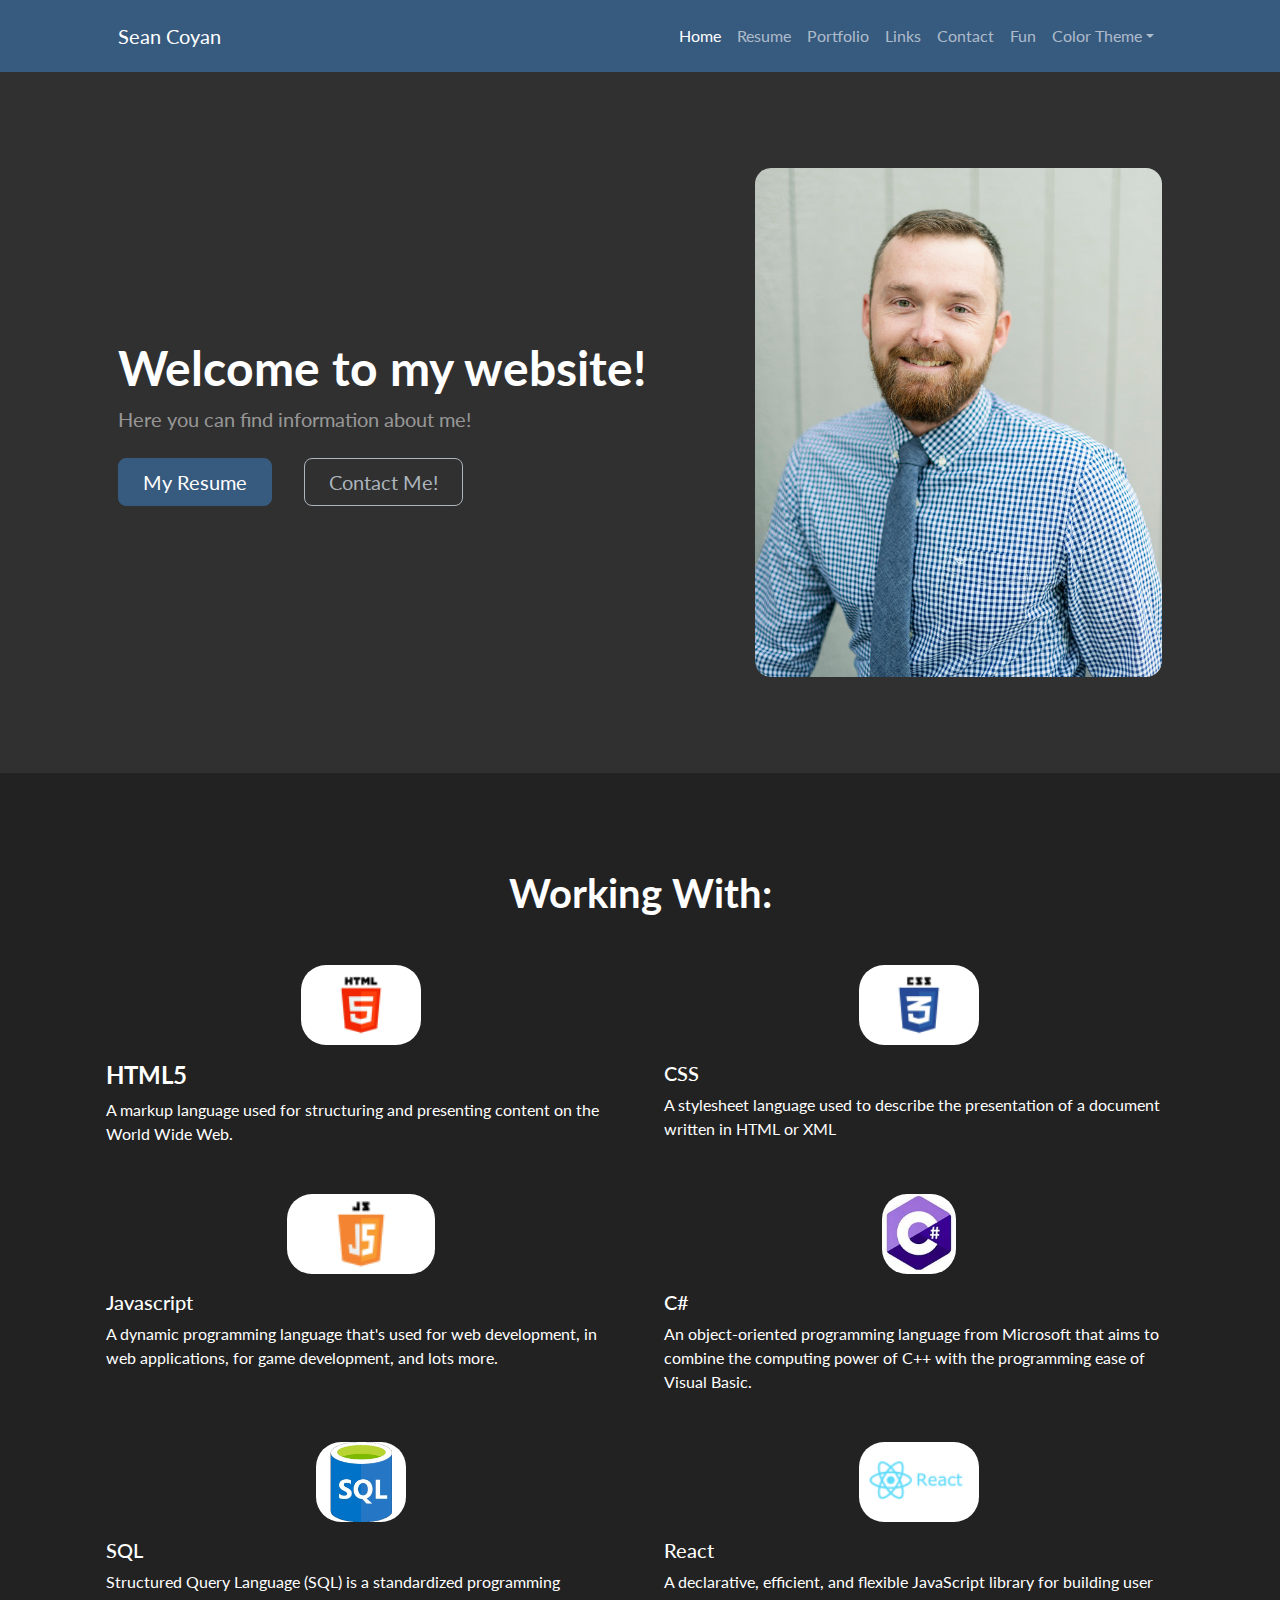
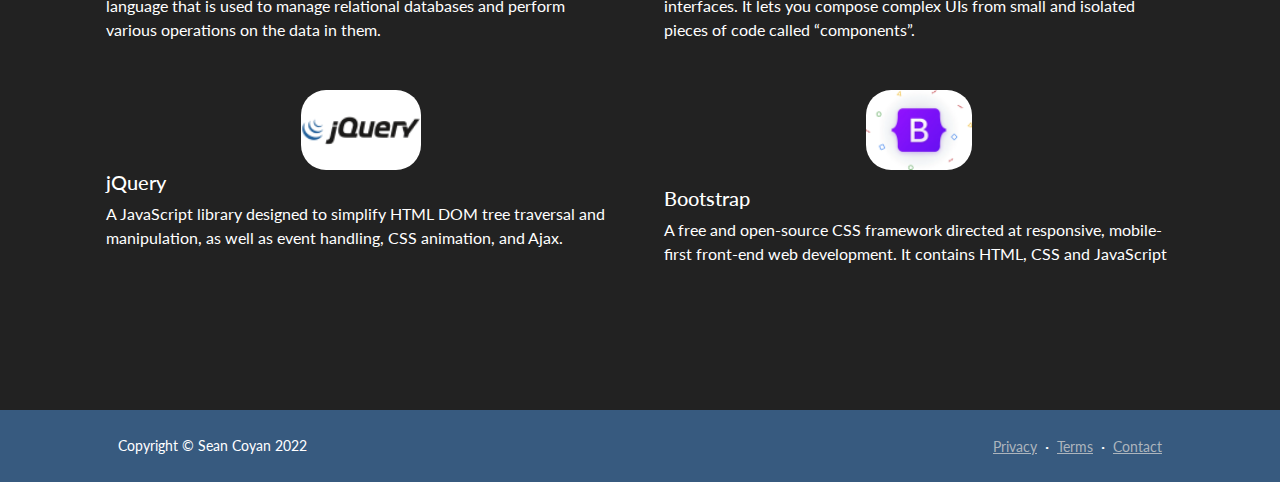
==== commit 0bb62a2e: "smoothing" ====
--- a/index.html
+++ b/index.html
@@ -12,9 +12,8 @@
         <link rel="stylesheet" href="/css/custom.css">
     </head>
     <body class="d-flex flex-column h-100">
-        <main class="flex-shrink-0">
-            <!-- Navigation-->
-            <nav class="navbar navbar-expand-lg navbar-dark bg-dark">
+        <main class="flex-shrink-0">            
+            <nav class="navbar navbar-expand-lg navbar-dark bg-primary">
                 <div class="container px-5">
                     <a class="navbar-brand" href="index.html">Sean Coyan</a>
                     <button class="navbar-toggler" type="button" data-bs-toggle="collapse" data-bs-target="#navbarSupportedContent" aria-controls="navbarSupportedContent" aria-expanded="false" aria-label="Toggle navigation"><span class="navbar-toggler-icon"></span></button>
@@ -25,27 +24,19 @@
                             <li class="nav-item"><a class="nav-link" href="portfolio.html">Portfolio</a></li>
                             <li class="nav-item"><a class="nav-link" href="Links.html">Links</a></li>
                             <li class="nav-item"><a class="nav-link" href="contact.html">Contact</a></li>
+                            <li class="nav-item"><a class="nav-link" href="fun.html">Fun</a></li>
                             <li class="nav-item dropdown">
                                 <a class="nav-link dropdown-toggle" id="navbarDropdownBlog" href="#" role="button" data-bs-toggle="dropdown" aria-expanded="false">Color Theme</a>
                                 <ul class="dropdown-menu dropdown-menu-end" aria-labelledby="navbarDropdownBlog">
                                     <li><a class="dropdown-item" href="#" onclick="setTheme('darkly')">Dark Theme</a></li>
                                     <li><a class="dropdown-item" href="#" onclick="setTheme('simplex')">Light Theme</a></li>
-                                    <!-- <li><a class="dropdown-item" href="#" onclick="setTheme('minty')">Minty</a></li> -->
-                                    <li><a class="dropdown-item" href="#" onclick="setTheme('sketchy')">FUN!</a></li>
+                                    <li><a class="dropdown-item" href="#" onclick="setTheme('sketchy')">Sketchy!</a></li>
                                 </ul>
-                            </li>
-
-
-
-                      
-                            <!-- <li class="nav-item"><a class="nav-link" href="#" onclick="setTheme('darkly')">Dark Theme</a></li>
-                            <li class="nav-item"><a class="nav-link" href="#" onclick="setTheme('simplex')">Light Theme</a></li> -->
-                            
+                            </li>                            
                         </ul>
                     </div>
                 </div>
             </nav>
-            <!-- Header-->
             <header class="bg-dark py-5">
                 <div class="container px-5">
                     <div class="row gx-5 align-items-center justify-content-center">
@@ -59,36 +50,36 @@
                                 </div>
                             </div>
                         </div>
-                        <div class="col-xl-5 col-xxl-6 d-none d-xl-block text-center"><img class="img-fluid rounded-3 my-5" src="/assets/images/seancoyan1_websize.jpg" alt="..." /></div>
+                        <div class="col-xl-5 col-xxl-6 d-none d-xl-block text-center"><img class="img-fluid rounded-4 my-5" src="/assets/images/seancoyan1_websize.jpg" alt="Picture of Sean Coyan" /></div>
                     </div>
                 </div>
             </header>
             <!-- Features section-->
             <section class="py-5" id="features">
                 <div class="container px-5 my-5">
-                    <div class="col-lg-12 mb-5 mb-lg-0 text-center"><h2 class="fw-bolder mb-5">Expertise In</h2></div>
+                    <div class="col-lg-12 mb-5 mb-lg-0 text-center"><h2 class="fw-bolder mb-5">Working With:</h2></div>
                     <div class="row gx-5">
                         <div class="container">
                             <div class="row gx-5 row-cols-1 row-cols-md-2">
                                 <div class="col mb-5 h-100">
                                     <div class ="text-center mb-3"><img src="/assets/images/HTML5.png" alt=""></div>
-                                    <h2 class="h5">HTML5</h2>
-                                    <p class="mb-0">HTML5 is a markup language used for structuring and presenting content on the World Wide Web.</p>
+                                    <h2 class="h4 fw-bolder">HTML5</h2>
+                                    <p class="mb-0">A markup language used for structuring and presenting content on the World Wide Web.</p>
                                 </div>
                                 <div class="col mb-5 h-100">
                                     <div class="text-center mb-3 mb-3"><img src="/assets/images/css3.png" alt=""></div>
                                     <h2 class="h5">CSS</h2>
-                                    <p class="mb-0">Cascading Style Sheets (CSS) is a stylesheet language used to describe the presentation of a document written in HTML or XML</p>
+                                    <p class="mb-0">A stylesheet language used to describe the presentation of a document written in HTML or XML</p>
                                 </div>
                                 <div class="col mb-5 h-100">
                                     <div class="text-center mb-3 mb-3"><img src="/assets/images/javascript.png" alt=""></div>
                                     <h2 class="h5">Javascript</h2>
-                                    <p class="mb-0">JavaScript is a dynamic programming language that's used for web development, in web applications, for game development, and lots more.</p>
+                                    <p class="mb-0">A dynamic programming language that's used for web development, in web applications, for game development, and lots more.</p>
                                 </div>
                                 <div class="col mb-5 h-100">
                                     <div class="text-center mb-3 mb-3"><img src="/assets/images/cshrp.jpg" alt=""> </div>
                                     <h2 class="h5">C#</h2>
-                                    <p class="mb-0">C# is an object-oriented programming language from Microsoft that aims to combine the computing power of C++ with the programming ease of Visual Basic.</p>
+                                    <p class="mb-0">An object-oriented programming language from Microsoft that aims to combine the computing power of C++ with the programming ease of Visual Basic.</p>
                                 </div>
                                 <div class="col mb-5 h-100">
                                     <div class="text-center mb-3 mb-3"><img src="/assets/images/sqlicon.png" alt=""></div>
@@ -98,140 +89,25 @@
                                 <div class="col mb-5 h-100">
                                     <div class="text-center mb-3 mb-3"><img src="/assets/images/react.png" alt=""></div>
                                     <h2 class="h5">React</h2>
-                                    <p class="mb-0">React is a declarative, efficient, and flexible JavaScript library for building user interfaces. It lets you compose complex UIs from small and isolated pieces of code called “components”.</p>
+                                    <p class="mb-0">A declarative, efficient, and flexible JavaScript library for building user interfaces. It lets you compose complex UIs from small and isolated pieces of code called “components”.</p>
                                 </div>
                                 <div class="col mb-5 h-100">
                                     <div class=text-center mb-3  mb-3"><img src="/assets/images/jquery.png" alt=""></div>
                                     <h2 class="h5">jQuery</h2>
-                                    <p class="mb-0">jQuery is a JavaScript library designed to simplify HTML DOM tree traversal and manipulation, as well as event handling, CSS animation, and Ajax.</p>
+                                    <p class="mb-0">A JavaScript library designed to simplify HTML DOM tree traversal and manipulation, as well as event handling, CSS animation, and Ajax.</p>
                                 </div>
                                 <div class="col mb-5 h-100">
                                     <div class="text-center mb-3 mb-3"><img src="/assets/images/Bootstrap5.png" alt=""></div>
                                     <h2 class="h5">Bootstrap</h2>
-                                    <p class="mb-0">Bootstrap is a free and open-source CSS framework directed at responsive, mobile-first front-end web development. It contains HTML, CSS and JavaScript</p>
+                                    <p class="mb-0">A free and open-source CSS framework directed at responsive, mobile-first front-end web development. It contains HTML, CSS and JavaScript</p>
                                 </div>
                             </div>
                         </div>
                     </div>
                 </div>
-            </section>
-            <!-- Testimonial section
-            <div class="py-5 bg-light">
-                <div class="container px-5 my-5">
-                    <div class="row gx-5 justify-content-center">
-                        <div class="col-lg-10 col-xl-7">
-                            <div class="text-center">
-                                <div class="fs-4 mb-4 fst-italic">"Working with Start Bootstrap templates has saved me tons of development time when building new projects! Starting with a Bootstrap template just makes things easier!"</div>
-                                <div class="d-flex align-items-center justify-content-center">
-                                    <img class="rounded-circle me-3" src="https://dummyimage.com/40x40/ced4da/6c757d" alt="..." />
-                                    <div class="fw-bold">
-                                        Tom Ato
-                                        <span class="fw-bold text-primary mx-1">/</span>
-                                        CEO, Pomodoro
-                                    </div>
-                                </div>
-                            </div>
-                        </div>
-                    </div>
-                </div>
-            </div> -->
-            <!-- Blog preview section
-            <section class="py-5">
-                <div class="container px-5 my-5">
-                    <div class="row gx-5 justify-content-center">
-                        <div class="col-lg-8 col-xl-6">
-                            <div class="text-center">
-                                <h2 class="fw-bolder">From our blog</h2>
-                                <p class="lead fw-normal text-muted mb-5">Lorem ipsum, dolor sit amet consectetur adipisicing elit. Eaque fugit ratione dicta mollitia. Officiis ad.</p>
-                            </div>
-                        </div>
-                    </div>
-                    <div class="row gx-5">
-                        <div class="col-lg-4 mb-5">
-                            <div class="card h-100 shadow border-0">
-                                <img class="card-img-top" src="https://dummyimage.com/600x350/ced4da/6c757d" alt="..." />
-                                <div class="card-body p-4">
-                                    <div class="badge bg-primary bg-gradient rounded-pill mb-2">News</div>
-                                    <a class="text-decoration-none link-dark stretched-link" href="#!"><h5 class="card-title mb-3">Blog post title</h5></a>
-                                    <p class="card-text mb-0">Some quick example text to build on the card title and make up the bulk of the card's content.</p>
-                                </div>
-                                <div class="card-footer p-4 pt-0 bg-transparent border-top-0">
-                                    <div class="d-flex align-items-end justify-content-between">
-                                        <div class="d-flex align-items-center">
-                                            <img class="rounded-circle me-3" src="https://dummyimage.com/40x40/ced4da/6c757d" alt="..." />
-                                            <div class="small">
-                                                <div class="fw-bold">Kelly Rowan</div>
-                                                <div class="text-muted">March 12, 2022 &middot; 6 min read</div>
-                                            </div>
-                                        </div>
-                                    </div>
-                                </div>
-                            </div>
-                        </div>
-                        <div class="col-lg-4 mb-5">
-                            <div class="card h-100 shadow border-0">
-                                <img class="card-img-top" src="https://dummyimage.com/600x350/adb5bd/495057" alt="..." />
-                                <div class="card-body p-4">
-                                    <div class="badge bg-primary bg-gradient rounded-pill mb-2">Media</div>
-                                    <a class="text-decoration-none link-dark stretched-link" href="#!"><h5 class="card-title mb-3">Another blog post title</h5></a>
-                                    <p class="card-text mb-0">This text is a bit longer to illustrate the adaptive height of each card. Some quick example text to build on the card title and make up the bulk of the card's content.</p>
-                                </div>
-                                <div class="card-footer p-4 pt-0 bg-transparent border-top-0">
-                                    <div class="d-flex align-items-end justify-content-between">
-                                        <div class="d-flex align-items-center">
-                                            <img class="rounded-circle me-3" src="https://dummyimage.com/40x40/ced4da/6c757d" alt="..." />
-                                            <div class="small">
-                                                <div class="fw-bold">Josiah Barclay</div>
-                                                <div class="text-muted">March 23, 2022 &middot; 4 min read</div>
-                                            </div>
-                                        </div>
-                                    </div>
-                                </div>
-                            </div>
-                        </div>
-                        <div class="col-lg-4 mb-5">
-                            <div class="card h-100 shadow border-0">
-                                <img class="card-img-top" src="https://dummyimage.com/600x350/6c757d/343a40" alt="..." />
-                                <div class="card-body p-4">
-                                    <div class="badge bg-primary bg-gradient rounded-pill mb-2">News</div>
-                                    <a class="text-decoration-none link-dark stretched-link" href="#!"><h5 class="card-title mb-3">The last blog post title is a little bit longer than the others</h5></a>
-                                    <p class="card-text mb-0">Some more quick example text to build on the card title and make up the bulk of the card's content.</p>
-                                </div>
-                                <div class="card-footer p-4 pt-0 bg-transparent border-top-0">
-                                    <div class="d-flex align-items-end justify-content-between">
-                                        <div class="d-flex align-items-center">
-                                            <img class="rounded-circle me-3" src="https://dummyimage.com/40x40/ced4da/6c757d" alt="..." />
-                                            <div class="small">
-                                                <div class="fw-bold">Evelyn Martinez</div>
-                                                <div class="text-muted">April 2, 2022 &middot; 10 min read</div>
-                                            </div>
-                                        </div>
-                                    </div>
-                                </div>
-                            </div>
-                        </div>
-                    </div>-->
-                    <!-- Call to action
-                    <aside class="bg-primary bg-gradient rounded-3 p-4 p-sm-5 mt-5">
-                        <div class="d-flex align-items-center justify-content-between flex-column flex-xl-row text-center text-xl-start">
-                            <div class="mb-4 mb-xl-0">
-                                <div class="fs-3 fw-bold text-white">New products, delivered to you.</div>
-                                <div class="text-white-50">Sign up for our newsletter for the latest updates.</div>
-                            </div>
-                            <div class="ms-xl-4">
-                                <div class="input-group mb-2">
-                                    <input class="form-control" type="text" placeholder="Email address..." aria-label="Email address..." aria-describedby="button-newsletter" />
-                                    <button class="btn btn-outline-light" id="button-newsletter" type="button">Sign up</button>
-                                </div>
-                                <div class="small text-white-50">We care about privacy, and will never share your data.</div>
-                            </div>
-                        </div>
-                    </aside>
-                </div>
-            </section> -->
         </main>
         <!-- Footer-->
-        <footer class="bg-dark py-4 mt-auto">
+        <footer class="bg-primary py-4 mt-auto">
             <div class="container px-5">
                 <div class="row align-items-center justify-content-between flex-column flex-sm-row">
                     <div class="col-auto"><div class="small m-0 text-white">Copyright &copy; Sean Coyan 2022</div></div>
--- a/css/custom.css
+++ b/css/custom.css
@@ -1,11 +1,14 @@
 section#features img {
     height: 80px;
+    border-radius: 25px;
 }
 
 .classImg {
-    height: 400px;
-    width: auto;
+    height: autox;
+    width: 100%;
 }
+
+
 
 .card-link {
     text-decoration: none;
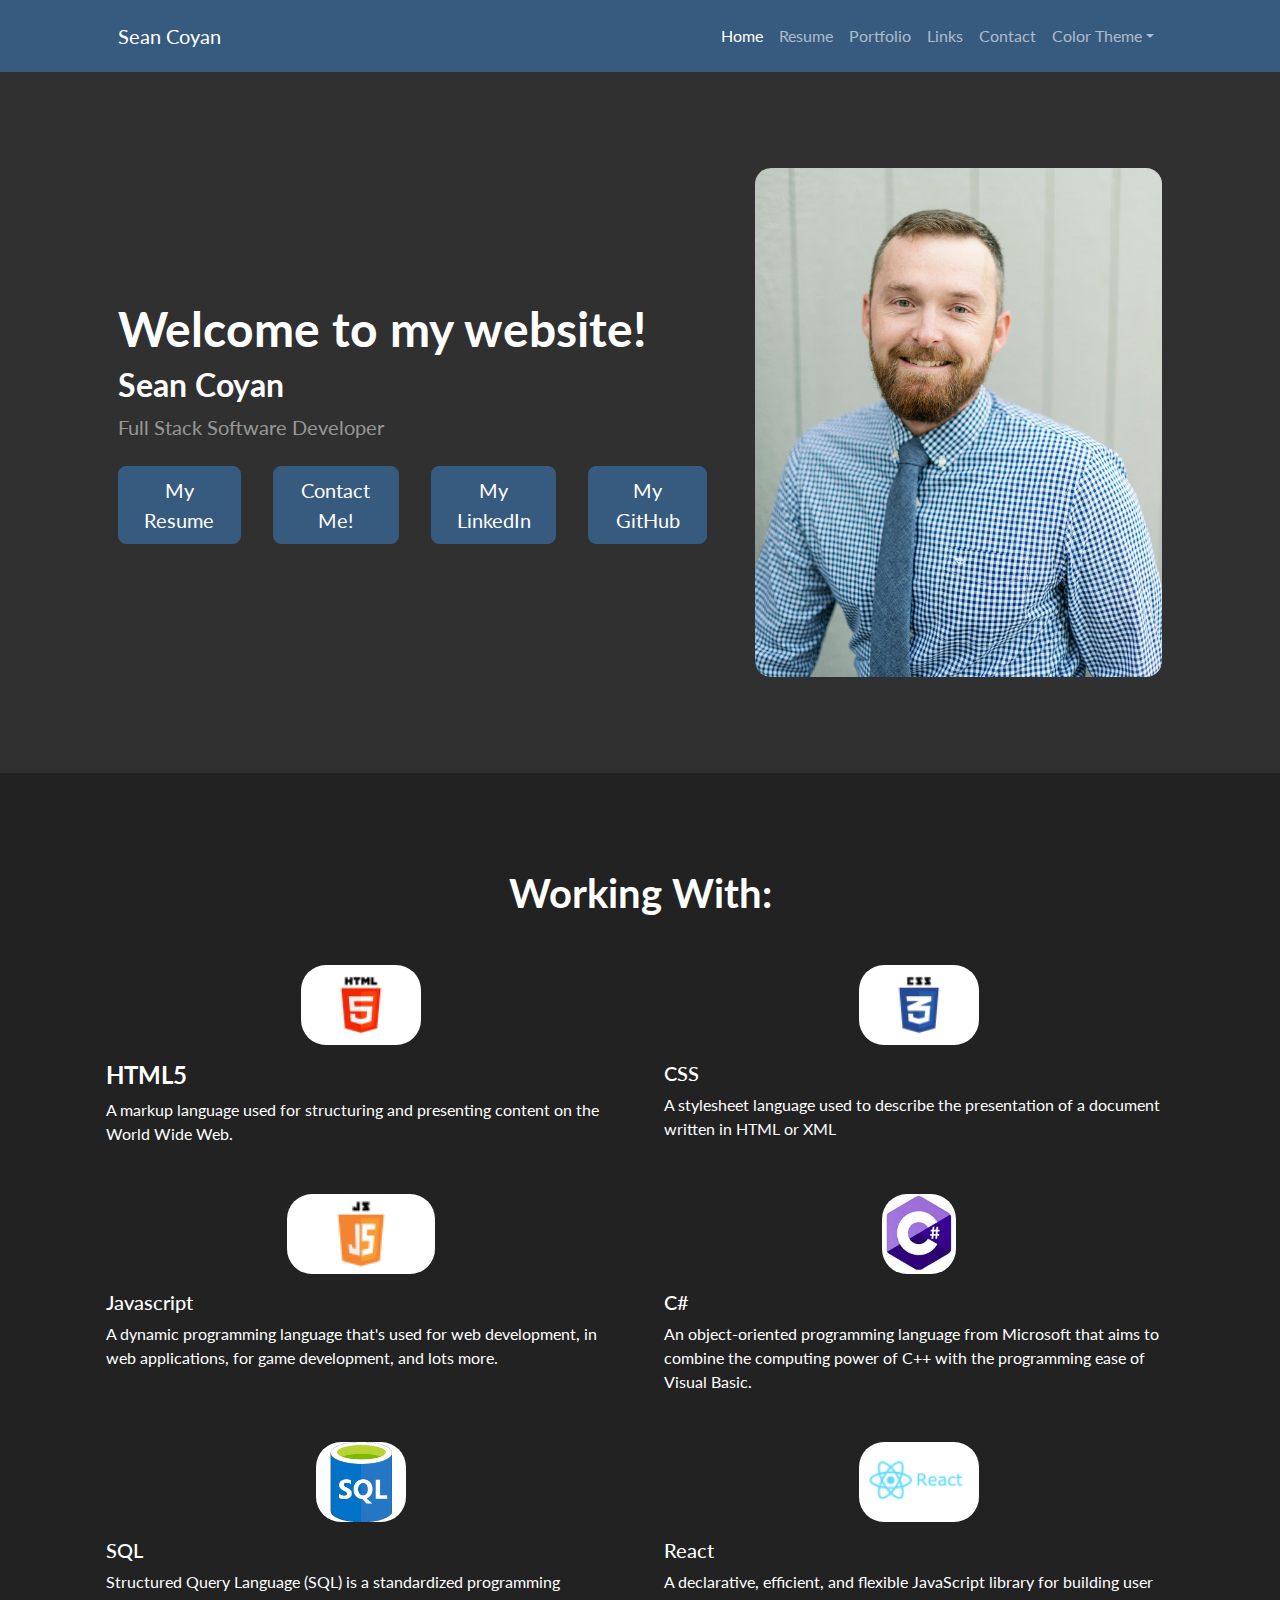
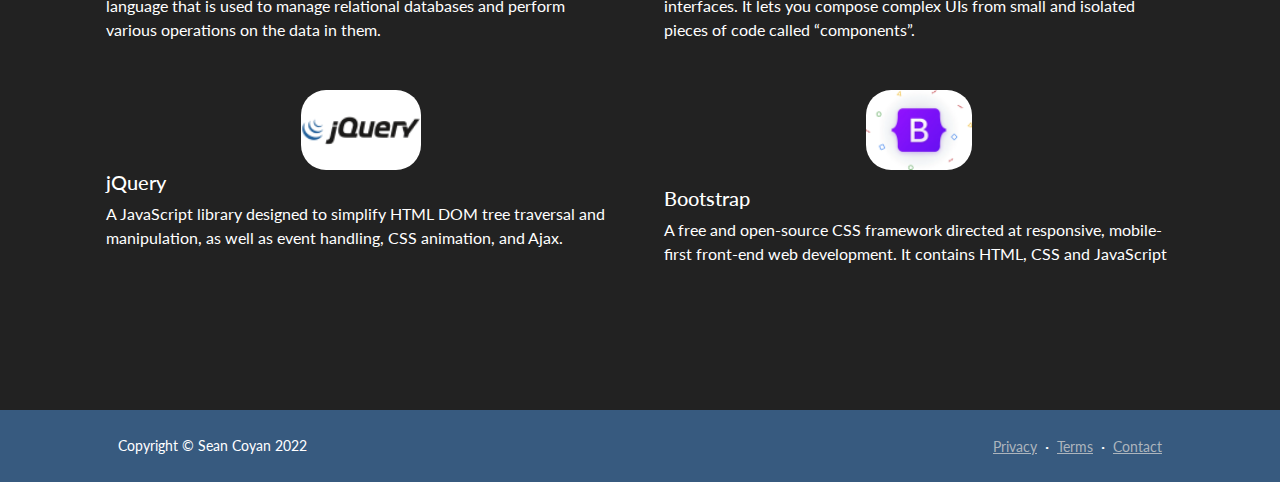
==== commit 4ea1ec7c: "Updated Website" ====
--- a/index.html
+++ b/index.html
@@ -12,10 +12,10 @@
         <link rel="stylesheet" href="/css/custom.css">
     </head>
     <body class="d-flex flex-column h-100">
-        <main class="flex-shrink-0">            
+        <main class="flex-shrink-0 bg">            
             <nav class="navbar navbar-expand-lg navbar-dark bg-primary">
                 <div class="container px-5">
-                    <a class="navbar-brand" href="index.html">Sean Coyan</a>
+                    <a class="navbar-brand double-4" href="index.html">Sean Coyan</a>
                     <button class="navbar-toggler" type="button" data-bs-toggle="collapse" data-bs-target="#navbarSupportedContent" aria-controls="navbarSupportedContent" aria-expanded="false" aria-label="Toggle navigation"><span class="navbar-toggler-icon"></span></button>
                     <div class="collapse navbar-collapse" id="navbarSupportedContent">
                         <ul class="navbar-nav ms-auto mb-2 mb-lg-0">
@@ -24,7 +24,7 @@
                             <li class="nav-item"><a class="nav-link" href="portfolio.html">Portfolio</a></li>
                             <li class="nav-item"><a class="nav-link" href="Links.html">Links</a></li>
                             <li class="nav-item"><a class="nav-link" href="contact.html">Contact</a></li>
-                            <li class="nav-item"><a class="nav-link" href="fun.html">Fun</a></li>
+                            <!-- <li class="nav-item"><a class="nav-link" href="fun.html">Fun</a></li> -->
                             <li class="nav-item dropdown">
                                 <a class="nav-link dropdown-toggle" id="navbarDropdownBlog" href="#" role="button" data-bs-toggle="dropdown" aria-expanded="false">Color Theme</a>
                                 <ul class="dropdown-menu dropdown-menu-end" aria-labelledby="navbarDropdownBlog">
@@ -42,11 +42,14 @@
                     <div class="row gx-5 align-items-center justify-content-center">
                         <div class="col-lg-8 col-xl-7 col-xxl-6">
                             <div class="my-5 text-center text-xl-start">
-                                <h1 class="display-5 fw-bolder text-white mb-2">Welcome to my website!</h1>
-                                <p class="lead fw-normal text-white-50 mb-4">Here you can find information about me! </p>
+                                <h1 class="display-5 fw-bolder text-white mb-2 ">Welcome to my website!</h1>
+                                <h3 class=" fw-bolder text-white mb-2 ">Sean Coyan</h3>
+                                <p class="lead fw-normal text-white-50 mb-4">Full Stack Software Developer </p>
                                 <div class="d-grid gap-3 d-sm-flex justify-content-sm-center justify-content-xl-start">
                                     <a class="btn btn-primary btn-lg px-4 me-sm-3" href="/resume.html">My Resume</a>
-                                    <a class="btn btn-outline-light btn-lg px-4" href="/contact.html">Contact Me!</a>
+                                    <a class="btn btn-primary btn-lg px-4 me-sm-3" href="/contact.html">Contact Me!</a>    
+                                    <a class="btn btn-primary btn-lg px-4 me-sm-3" href="https://www.linkedin.com/in/seancoyan/" target="_blank">My LinkedIn</a>
+                                    <a class="btn btn-primary btn-lg px-4" href="https://github.com/SeanCodes2" target="_blank">My GitHub</a>
                                 </div>
                             </div>
                         </div>
--- a/css/custom.css
+++ b/css/custom.css
@@ -1,3 +1,5 @@
+
+
 section#features img {
     height: 80px;
     border-radius: 25px;
@@ -9,7 +11,30 @@
 }
 
 
-
 .card-link {
     text-decoration: none;
-}+}
+
+.fancy-4 {
+    background:
+      repeating-linear-gradient(rgb(79, 124, 247) 0 8px, transparent 0 16px) left /var(--d, 0) 100% no-repeat,
+      repeating-linear-gradient(transparent 0 8px, rgb(22, 39, 44) 0 16px) right/var(--d, 0) 100% no-repeat;
+    transition: 0.5s;
+  }
+  .fancy-4:hover {
+    --d: 100%;
+    color: #fff
+  }
+  
+  .double-4 {
+    background:
+      linear-gradient(currentColor 0 0) 0 100% /var(--d, 0) 3px no-repeat,
+      linear-gradient(currentColor 0 0) 100% calc(100% - 6px) /var(--d, 0) 3px no-repeat;
+    transition: 0s 0.5s, background-size 0.5s;
+  }
+  
+  .double-4:hover {
+    --d: 100%;
+    background-position: 0% calc(100% - 3px), 100% calc(100% - 3px);
+    transition: 0.3s, background-position 0.3s 0.3s;
+  }